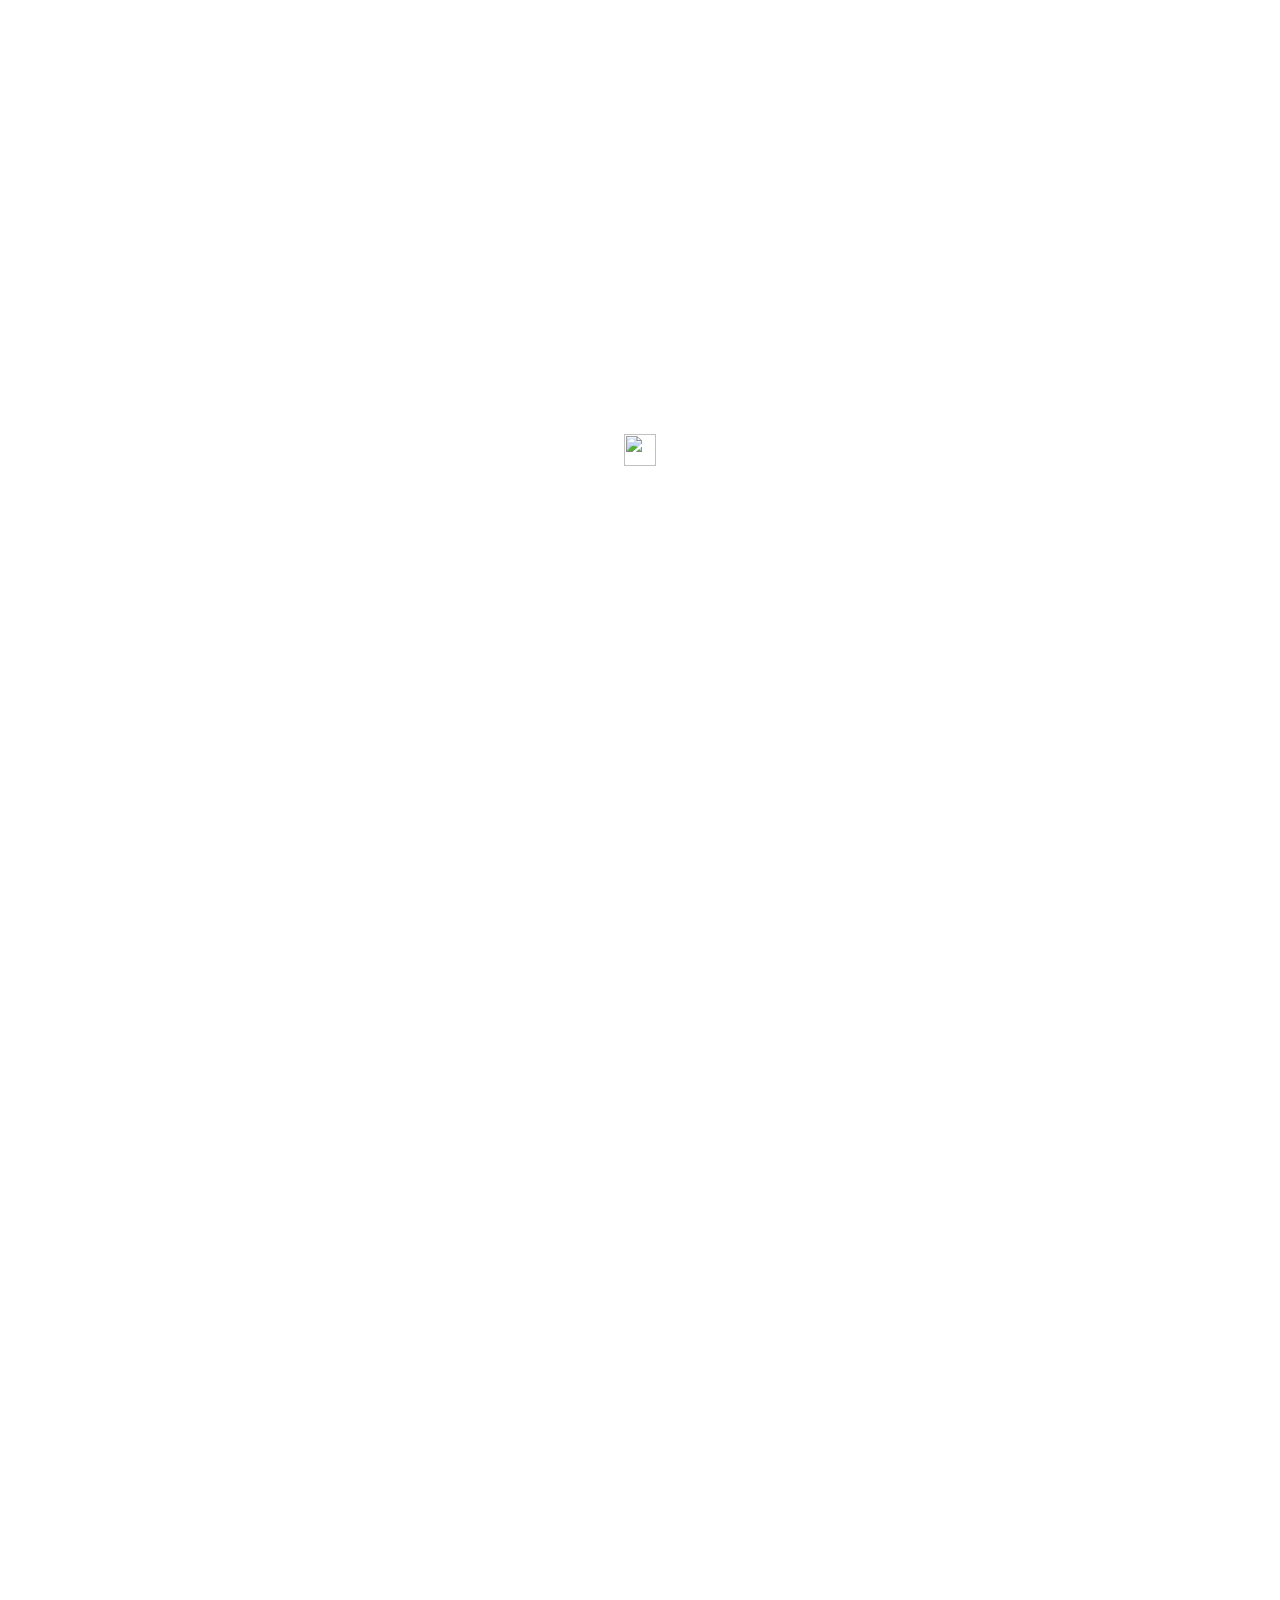
==== index.html @ f223499f "AlQantaraTech - initial commit" ====
<!DOCTYPE html>
<html lang="en">

<head>

	<meta charset="utf-8">
	<title>AlQantara | Technology</title>
	<meta name="viewport" content="width=device-width, initial-scale=1.0">
	<meta name="description" content="">
	<meta name="author" content="">

	<link rel="shortcut icon" href="images/favicon.ico">

	<!-- CSS -->
	<link href="css/bootstrap.min.css" rel="stylesheet" type="text/css" />
	<link href="css/flexslider.css" rel="stylesheet" type="text/css" />
	<link href="css/prettyPhoto.css" rel="stylesheet" type="text/css" />
	<link href="css/animate.css" rel="stylesheet" type="text/css" media="all" />
	<link href="css/owl.carousel.css" rel="stylesheet">
	<link href="css/style.css" rel="stylesheet" type="text/css" />

	<!-- FONTS -->
	<link
		href='http://fonts.googleapis.com/css?family=Roboto:400,100,100italic,300,300italic,400italic,500italic,700,500,700italic,900,900italic'
		rel='stylesheet' type='text/css'>
	<link href="http://netdna.bootstrapcdn.com/font-awesome/4.0.3/css/font-awesome.css" rel="stylesheet">

	<!-- SCRIPTS -->
	<!--[if IE]><script src="http://html5shiv.googlecode.com/svn/trunk/html5.js"></script><![endif]-->
	<!--[if IE]><html class="ie" lang="en"> <![endif]-->

	<script src="js/jquery.min.js" type="text/javascript"></script>
	<script src="js/bootstrap.min.js" type="text/javascript"></script>
	<script src="js/jquery.prettyPhoto.js" type="text/javascript"></script>
	<script src="js/jquery.nicescroll.min.js" type="text/javascript"></script>
	<script src="js/superfish.min.js" type="text/javascript"></script>
	<script src="js/jquery.flexslider-min.js" type="text/javascript"></script>
	<script src="js/owl.carousel.js" type="text/javascript"></script>
	<script src="js/animate.js" type="text/javascript"></script>
	<script src="js/jquery.BlackAndWhite.js"></script>
	<script src="js/myscript.js" type="text/javascript"></script>
	<script>

		//PrettyPhoto
		jQuery(document).ready(function () {
			$("a[rel^='prettyPhoto']").prettyPhoto();
		});

		//BlackAndWhite
		$(window).load(function () {
			$('.client_img').BlackAndWhite({
				hoverEffect: true, // default true
				// set the path to BnWWorker.js for a superfast implementation
				webworkerPath: false,
				// for the images with a fluid width and height 
				responsive: true,
				// to invert the hover effect
				invertHoverEffect: false,
				// this option works only on the modern browsers ( on IE lower than 9 it remains always 1)
				intensity: 1,
				speed: { //this property could also be just speed: value for both fadeIn and fadeOut
					fadeIn: 300, // 200ms for fadeIn animations
					fadeOut: 300 // 800ms for fadeOut animations
				},
				onImageReady: function (img) {
					// this callback gets executed anytime an image is converted
				}
			});
		});

	</script>

</head>

<body>

	<!-- PRELOADER -->
	<img id="preloader" src="images/preloader.gif" alt="" />
	<!-- //PRELOADER -->
	<div class="preloader_hide">

		<!-- PAGE -->
		<div id="page">

			<!-- HEADER -->
			<header>

				<!-- MENU BLOCK -->
				<div class="menu_block">

					<!-- CONTAINER -->
					<div class="container clearfix">

						<!-- LOGO -->
						<div class="logo pull-left">
							<a href="index.html"><span class="b1">Al</span><span class="b2"></span><span
									class="b3">Qantara</span><span class="b4"></span><span class="b5">Tech</span></a>
						</div><!-- //LOGO -->

						<!-- SEARCH FORM -->
						<div id="search-form" class="pull-right">
							<form method="get" action="#">
								<input type="text" name="Search" value="Search"
									onFocus="if (this.value == 'Search') this.value = '';"
									onBlur="if (this.value == '') this.value = 'Search';" />
							</form>
						</div><!-- SEARCH FORM -->

						<!-- MENU -->
						<div class="pull-right">
							<nav class="navmenu center">
								<ul>
									<li class="first active scroll_btn"><a href="#home">Home</a></li>
									<li class="scroll_btn"><a href="#about">About Us</a></li>
									<li class="scroll_btn"><a href="#projects">Projects</a></li>
									<li class="scroll_btn"><a href="#team">Team</a></li>
									<li class="scroll_btn"><a href="#news">News</a></li>
									<li class="scroll_btn last"><a href="#contacts">Contacts</a></li>
									<li class="sub-menu">
										<a href="javascript:void(0);">Pages</a>
										<ul>
											<li><a href="blog.html">Blog</a></li>
											<li><a href="blog-post.html">Blog Post</a></li>
											<li><a href="portfolio-post.html">Portfolio Single Work</a></li>
										</ul>
									</li>
								</ul>
							</nav>
						</div><!-- //MENU -->
					</div><!-- //MENU BLOCK -->
				</div><!-- //CONTAINER -->
			</header><!-- //HEADER -->


			<!-- HOME -->
			<section id="home" class="padbot0">

				<!-- TOP SLIDER -->
				<div class="flexslider top_slider">
					<ul class="slides">
						<li class="slide1">
							<div class="flex_caption1">
								<p class="title1 captionDelay2 FromTop">Al</p>
								<p class="title2 captionDelay4 FromTop">Qantara</p>
								<p class="title3 captionDelay6 FromTop">Technology</p>
								<p class="title4 captionDelay7 FromBottom">The template is suitable for any company and
									the direction that appreciates style, purity and quality of the web site.</p>
							</div>
							<a class="slide_btn FromRight" href="javascript:void(0);">Read More</a>
						<li class="slide2">
							<div class="flex_caption1">
								<p class="title1 captionDelay6 FromLeft">Responsive</p>
								<p class="title2 captionDelay4 FromLeft">Design</p>
								<p class="title3 captionDelay2 FromLeft">Theme</p>
								<p class="title4 captionDelay7 FromLeft">The template is suitable for any company and
									the direction that appreciates style, purity and quality of the web site.</p>
							</div>
							<a class="slide_btn FromRight" href="javascript:void(0);">Read More</a>
						</li>
						<li class="slide3">
							<div class="flex_caption1">
								<p class="title1 captionDelay1 FromBottom">Amazing</p>
								<p class="title2 captionDelay2 FromBottom">Video</p>
								<p class="title3 captionDelay3 FromBottom">Background</p>
								<p class="title4 captionDelay5 FromBottom">The template is suitable for any company and
									the direction that appreciates style, purity and quality of the web site.</p>
							</div>
							<a class="slide_btn FromRight" href="javascript:void(0);">Read More</a>

							<!-- VIDEO BACKGROUND -->
							<a id="P2" class="player"
								data-property="{videoURL:'tDvBwPzJ7dY',containment:'.top_slider .slide3',autoPlay:true, mute:true, startAt:0, opacity:1}"></a>
							<!-- //VIDEO BACKGROUND -->
						</li>
					</ul>
				</div>
				<div id="carousel">
					<ul class="slides">
						<li><img src="images/slider/slide1_bg.jpg" alt="" /></li>
						<li><img src="images/slider/slide2_bg.jpg" alt="" /></li>
						<li><img src="images/slider/slide3_bg.jpg" alt="" /></li>
					</ul>
				</div><!-- //TOP SLIDER -->
			</section><!-- //HOME -->


			<!-- ABOUT -->
			<section id="about">

				<!-- SERVICES -->
				<div class="services_block padbot40" data-appear-top-offset="-200" data-animated="fadeInUp">

					<!-- CONTAINER -->
					<div class="container">

						<!-- ROW -->
						<div class="row">
							<div class="col-lg-3 col-md-3 col-sm-6 col-xs-6 col-ss-12 margbot30">
								<a class="services_item" href="javascript:void(0);">
									<p><b>Easy</b> Customize</p>
									<span>Quality and very comfortable design, does not hurt the eyes and pleasant to
										use.</span>
								</a>
							</div>
							<div class="col-lg-3 col-md-3 col-sm-6 col-xs-6 col-ss-12 margbot30">
								<a class="services_item" href="javascript:void(0);">
									<p><b>Modern</b> Design</p>
									<span>Quality and unique design that meets all the requirements and trends of modern
										web design.</span>
								</a>
							</div>
							<div class="col-lg-3 col-md-3 col-sm-6 col-xs-6 col-ss-12 margbot30">
								<a class="services_item" href="javascript:void(0);">
									<p><b>Responsive</b> Design</p>
									<span>Design that will be equally beautifully displayed on all your devices, tablet,
										smartphone or computer.</span>
								</a>
							</div>
							<div class="col-lg-3 col-md-3 col-sm-6 col-xs-6 col-ss-12 margbot30">
								<a class="services_item" href="javascript:void(0);">
									<p><b>Free</b> Updates & Support</p>
									<span>Hour and great support template. You can always ask a question and we will
										help you.</span>
								</a>
							</div>
						</div><!-- //ROW -->
					</div><!-- //CONTAINER -->
				</div><!-- //SERVICES -->

				<!-- CLEAN CODE -->
				<div class="cleancode_block">

					<!-- CONTAINER -->
					<div class="container" data-appear-top-offset="-200" data-animated="fadeInUp">

						<!-- CASTOM TAB -->
						<div id="myTabContent" class="tab-content">
							<div class="tab-pane fade in active clearfix" id="tab1">
								<p class="title"><b>Clean</b> Code</p>
								<span>We tried to make very high-quality product and so our code is very neat and clean.
									Whatever anyone could improve and modify the template to your liking.</span>
							</div>
							<div class="tab-pane fade clearfix" id="tab2">
								<p class="title"><b>Technical</b> Support</p>
								<span>We tried to make very high-quality product and so our code is very neat and clean.
									Whatever anyone could improve and modify the template to your liking.</span>
							</div>
							<div class="tab-pane fade clearfix" id="tab3">
								<p class="title"><b>Responsive</b></p>
								<span>We tried to make very high-quality product and so our code is very neat and clean.
									Whatever anyone could improve and modify the template to your liking.</span>
							</div>
							<div class="tab-pane fade clearfix" id="tab4">
								<p class="title"><b>Documentation</b></p>
								<span>We tried to make very high-quality product and so our code is very neat and clean.
									Whatever anyone could improve and modify the template to your liking.</span>
							</div>
							<div class="tab-pane fade clearfix" id="tab5">
								<p class="title"><b>Quality</b></p>
								<span>We tried to make very high-quality product and so our code is very neat and clean.
									Whatever anyone could improve and modify the template to your liking.</span>
							</div>
							<div class="tab-pane fade clearfix" id="tab6">
								<p class="title"><b>Support</b></p>
								<span>We tried to make very high-quality product and so our code is very neat and clean.
									Whatever anyone could improve and modify the template to your liking.</span>
							</div>
						</div>
						<ul id="myTab" class="nav nav-tabs">
							<li class="active"><a class="i1" href="#tab1" data-toggle="tab"><i></i><span>Clean
										Code</span></a></li>
							<li><a class="i2" href="#tab2" data-toggle="tab"><i></i><span>Support</span></a></li>
							<li><a class="i3" href="#tab3" data-toggle="tab"><i></i><span>Responsive</span></a></li>
							<li><a class="i4" href="#tab4" data-toggle="tab"><i></i><span>Documentation</span></a></li>
							<li><a class="i5" href="#tab5" data-toggle="tab"><i></i><span>Quality</span></a></li>
							<li><a class="i6" href="#tab6" data-toggle="tab"><i></i><span>Support</span></a></li>
						</ul><!-- CASTOM TAB -->
					</div><!-- //CONTAINER -->
				</div><!-- //CLEAN CODE -->

				<!-- MULTI PURPOSE -->
				<div class="purpose_block">

					<!-- CONTAINER -->
					<div class="container">

						<!-- ROW -->
						<div class="row">

							<div class="col-lg-7 col-md-7 col-sm-7" data-appear-top-offset="-200"
								data-animated="fadeInLeft">
								<h2><b>Multi-purpose</b> WordPress Theme</h2>
								<p>We tried to make very high-quality product and so our code is very neat and clean.
									Whatever anyone could improve and modify the template to your liking.</p>
								<p>Sed ut perspiciatis unde omnis iste natus error sit voluptatem accusantium doloremque
									laudantium, totam rem aperiam, eaque ipsa quae ab illo inventore veritatis et quasi
									architecto beatae vitae dicta sunt explicabo.</p>
								<a class="btn btn-active" href="javascript:void(0);"><span
										data-hover="Yes I want it">Byu This theme</span></a>
								<a class="btn" href="javascript:void(0);">View more templates</a>
							</div>

							<div class="col-lg-5 col-md-5 col-sm-5 ipad_img_in" data-appear-top-offset="-200"
								data-animated="fadeInRight">
								<img class="ipad_img1" src="images/img1.png" alt="" />
							</div>
						</div><!-- //ROW -->
					</div><!-- //CONTAINER -->
				</div><!-- //MULTI PURPOSE -->
			</section><!-- //ABOUT -->


			<!-- PROJECTS -->
			<section id="projects" class="padbot20">

				<!-- CONTAINER -->
				<div class="container">
					<h2><b>Featured</b> Works</h2>
				</div><!-- //CONTAINER -->


				<div class="projects-wrapper" data-appear-top-offset="-200" data-animated="fadeInUp">
					<!-- PROJECTS SLIDER -->
					<div class="owl-demo owl-carousel projects_slider">

						<!-- work1 -->
						<div class="item">
							<div class="work_item">
								<div class="work_img">
									<img src="images/works/1.jpg" alt="" />
									<a class="zoom" href="images/works/1.jpg" rel="prettyPhoto[portfolio1]"></a>
								</div>
								<div class="work_description">
									<div class="work_descr_cont">
										<a href="portfolio-post.html">Ginger Beast</a>
										<span>17 March, 2041</span>
									</div>
								</div>
							</div>
						</div><!-- //work1 -->

						<!-- work2 -->
						<div class="item">
							<div class="work_item">
								<div class="work_img">
									<img src="images/works/2.jpg" alt="" />
									<a class="zoom" href="images/works/2.jpg" rel="prettyPhoto[portfolio1]"></a>
								</div>
								<div class="work_description">
									<div class="work_descr_cont">
										<a href="portfolio-post.html">Ginger Beast</a>
										<span>17 March, 2041</span>
									</div>
								</div>
							</div>
						</div><!-- //work2 -->

						<!-- work3 -->
						<div class="item">
							<div class="work_item">
								<div class="work_img">
									<img src="images/works/3.jpg" alt="" />
									<a class="zoom" href="images/works/3.jpg" rel="prettyPhoto[portfolio1]"></a>
								</div>
								<div class="work_description">
									<div class="work_descr_cont">
										<a href="portfolio-post.html">Ginger Beast</a>
										<span>17 March, 2041</span>
									</div>
								</div>
							</div>
						</div><!-- //work3 -->

						<!-- work4 -->
						<div class="item">
							<div class="work_item">
								<div class="work_img">
									<img src="images/works/4.jpg" alt="" />
									<a class="zoom" href="images/works/4.jpg" rel="prettyPhoto[portfolio1]"></a>
								</div>
								<div class="work_description">
									<div class="work_descr_cont">
										<a href="portfolio-post.html">Ginger Beast</a>
										<span>17 March, 2041</span>
									</div>
								</div>
							</div>
						</div><!-- //work4 -->

						<!-- work5 -->
						<div class="item">
							<div class="work_item">
								<div class="work_img">
									<img src="images/works/5.jpg" alt="" />
									<a class="zoom" href="images/works/5.jpg" rel="prettyPhoto[portfolio1]"></a>
								</div>
								<div class="work_description">
									<div class="work_descr_cont">
										<a href="portfolio-post.html">Ginger Beast</a>
										<span>17 March, 2041</span>
									</div>
								</div>
							</div>
						</div><!-- //work5 -->

						<!-- work6 -->
						<div class="item">
							<div class="work_item">
								<div class="work_img">
									<img src="images/works/6.jpg" alt="" />
									<a class="zoom" href="images/works/6.jpg" rel="prettyPhoto[portfolio1]"></a>
								</div>
								<div class="work_description">
									<div class="work_descr_cont">
										<a href="portfolio-post.html">Ginger Beast</a>
										<span>17 March, 2041</span>
									</div>
								</div>
							</div>
						</div><!-- //work6 -->

						<!-- work7 -->
						<div class="item">
							<div class="work_item">
								<div class="work_img">
									<img src="images/works/7.jpg" alt="" />
									<a class="zoom" href="images/works/7.jpg" rel="prettyPhoto[portfolio1]"></a>
								</div>
								<div class="work_description">
									<div class="work_descr_cont">
										<a href="portfolio-post.html">Ginger Beast</a>
										<span>17 March, 2041</span>
									</div>
								</div>
							</div>
						</div><!-- //work7 -->
					</div><!-- //PROJECTS SLIDER -->
				</div>


				<!-- OUR CLIENTS -->
				<div class="our_clients">

					<!-- CONTAINER -->
					<div class="container" data-appear-top-offset="-200" data-animated="fadeInUp">

						<!-- ROW -->
						<div class="row">
							<div class="col-lg-2 col-md-2 col-sm-2 client_img">
								<img src="images/clients/1.jpg" alt="" />
							</div>
							<div class="col-lg-2 col-md-2 col-sm-2 client_img">
								<img src="images/clients/2.jpg" alt="" />
							</div>
							<div class="col-lg-2 col-md-2 col-sm-2 client_img">
								<img src="images/clients/3.jpg" alt="" />
							</div>
							<div class="col-lg-2 col-md-2 col-sm-2 client_img">
								<img src="images/clients/4.jpg" alt="" />
							</div>
							<div class="col-lg-2 col-md-2 col-sm-2 client_img">
								<img src="images/clients/5.jpg" alt="" />
							</div>
							<div class="col-lg-2 col-md-2 col-sm-2 client_img">
								<img src="images/clients/6.jpg" alt="" />
							</div>
						</div><!-- //ROW -->
					</div><!-- CONTAINER -->
				</div><!-- //OUR CLIENTS -->
			</section><!-- //PROJECTS -->


			<!-- TEAM -->
			<section id="team">

				<!-- CONTAINER -->
				<div class="container">
					<h2><b>Our</b> Team</h2>

					<!-- ROW -->
					<div class="row" data-appear-top-offset="-200" data-animated="fadeInUp">

						<!-- TEAM SLIDER -->
						<div class="owl-demo owl-carousel team_slider">

							<!-- crewman1 -->
							<div class="item">
								<div class="crewman_item">
									<div class="crewman">
										<img src="images/team/1.jpg" alt="" />
									</div>
									<div class="crewman_descr center">
										<div class="crewman_descr_cont">
											<p>Sarah Brown</p>
											<span>Director</span>
										</div>
									</div>
									<div class="crewman_social">
										<a href="javascript:void(0);"><i class="fa fa-twitter"></i></a>
										<a href="javascript:void(0);"><i class="fa fa-facebook-square"></i></a>
									</div>
								</div>
							</div><!-- crewman1 -->

							<!-- crewman2 -->
							<div class="item">
								<div class="crewman_item">
									<div class="crewman">
										<img src="images/team/2.jpg" alt="" />
									</div>
									<div class="crewman_descr center">
										<div class="crewman_descr_cont">
											<p>David Jones</p>
											<span>Creative Director</span>
										</div>
									</div>
									<div class="crewman_social">
										<a href="javascript:void(0);"><i class="fa fa-google-plus"></i></a>
										<a href="javascript:void(0);"><i class="fa fa-twitter"></i></a>
										<a href="javascript:void(0);"><i class="fa fa-facebook-square"></i></a>
									</div>
								</div>
							</div><!-- crewman1 -->

							<!-- crewman3 -->
							<div class="item">
								<div class="crewman_item">
									<div class="crewman">
										<img src="images/team/3.jpg" alt="" />
									</div>
									<div class="crewman_descr center">
										<div class="crewman_descr_cont">
											<p>Kate Smith</p>
											<span>Manager</span>
										</div>
									</div>
									<div class="crewman_social">
										<a href="javascript:void(0);"><i class="fa fa-twitter"></i></a>
										<a href="javascript:void(0);"><i class="fa fa-facebook-square"></i></a>
									</div>
								</div>
							</div><!-- crewman3 -->

							<!-- crewman4 -->
							<div class="item">
								<div class="crewman_item">
									<div class="crewman">
										<img src="images/team/4.jpg" alt="" />
									</div>
									<div class="crewman_descr center">
										<div class="crewman_descr_cont">
											<p>Peter Parker</p>
											<span>Manager</span>
										</div>
									</div>
									<div class="crewman_social">
										<a href="javascript:void(0);"><i class="fa fa-twitter"></i></a>
										<a href="javascript:void(0);"><i class="fa fa-facebook-square"></i></a>
									</div>
								</div>
							</div><!-- crewman4 -->

							<!-- crewman5 -->
							<div class="item">
								<div class="crewman_item">
									<div class="crewman">
										<img src="images/team/5.jpg" alt="" />
									</div>
									<div class="crewman_descr center">
										<div class="crewman_descr_cont">
											<p>Jim Moss</p>
											<span>Designer</span>
										</div>
									</div>
									<div class="crewman_social">
										<a href="javascript:void(0);"><i class="fa fa-google-plus"></i></a>
										<a href="javascript:void(0);"><i class="fa fa-twitter"></i></a>
										<a href="javascript:void(0);"><i class="fa fa-facebook-square"></i></a>
									</div>
								</div>
							</div><!-- crewman5 -->

							<!-- crewman6 -->
							<div class="item">
								<div class="crewman_item">
									<div class="crewman">
										<img src="images/team/6.jpg" alt="" />
									</div>
									<div class="crewman_descr center">
										<div class="crewman_descr_cont">
											<p>John Marks</p>
											<span>Designer</span>
										</div>
									</div>
									<div class="crewman_social">
										<a href="javascript:void(0);"><i class="fa fa-twitter"></i></a>
										<a href="javascript:void(0);"><i class="fa fa-facebook-square"></i></a>
									</div>
								</div>
							</div><!-- crewman6 -->

							<!-- crewman7 -->
							<div class="item">
								<div class="crewman_item">
									<div class="crewman">
										<img src="images/team/7.jpg" alt="" />
									</div>
									<div class="crewman_descr center">
										<div class="crewman_descr_cont">
											<p>Joe Mades</p>
											<span>Developer</span>
										</div>
									</div>
									<div class="crewman_social">
										<a href="javascript:void(0);"><i class="fa fa-twitter"></i></a>
										<a href="javascript:void(0);"><i class="fa fa-facebook-square"></i></a>
									</div>
								</div>
							</div><!-- crewman7 -->

							<!-- crewman8 -->
							<div class="item">
								<div class="crewman_item">
									<div class="crewman">
										<img src="images/team/8.jpg" alt="" />
									</div>
									<div class="crewman_descr center">
										<div class="crewman_descr_cont">
											<p>Julia Anderson</p>
											<span>Developer</span>
										</div>
									</div>
									<div class="crewman_social">
										<a href="javascript:void(0);"><i class="fa fa-google-plus"></i></a>
										<a href="javascript:void(0);"><i class="fa fa-twitter"></i></a>
										<a href="javascript:void(0);"><i class="fa fa-facebook-square"></i></a>
									</div>
								</div>
							</div><!-- crewman8 -->
						</div><!-- TEAM SLIDER -->
					</div><!-- //ROW -->
				</div><!-- //CONTAINER -->
			</section><!-- //TEAM -->


			<!-- NEWS -->
			<section id="news">

				<!-- CONTAINER -->
				<div class="container">
					<h2><b>Clients</b> say about us</h2>

					<!-- TESTIMONIALS -->
					<div class="testimonials" data-appear-top-offset="-200" data-animated="fadeInUp">

						<!-- TESTIMONIALS SLIDER -->
						<div class="owl-demo owl-carousel testim_slider">

							<!-- TESTIMONIAL1 -->
							<div class="item">
								<div class="testim_content">“There is nothing scary in the darkness, if you encounter it
									face-to-face. The inevitable price we pay for our happiness is eternal fear to lose
									it. When you start thinking a lot about your past, it becomes your present and you
									can't see your future without it.”</div>
								<div class="testim_author">— Anna Balashova, <b>Philosopher</b></div>
							</div><!-- TESTIMONIAL1 -->

							<!-- TESTIMONIAL2 -->
							<div class="item">
								<div class="testim_content">“There is nothing scary in the darkness, if you encounter it
									face-to-face. The inevitable price we pay for our happiness is eternal fear to lose
									it. When you start thinking a lot about your past, it becomes your present and you
									can't see your future without it.”</div>
								<div class="testim_author">— Anna Balashova, <b>Philosopher</b></div>
							</div><!-- TESTIMONIAL2 -->

							<!-- TESTIMONIAL3 -->
							<div class="item">
								<div class="testim_content">“There is nothing scary in the darkness, if you encounter it
									face-to-face. The inevitable price we pay for our happiness is eternal fear to lose
									it. When you start thinking a lot about your past, it becomes your present and you
									can't see your future without it.”</div>
								<div class="testim_author">— Anna Balashova, <b>Philosopher</b></div>
							</div><!-- TESTIMONIAL3 -->
						</div><!-- TESTIMONIALS SLIDER -->
					</div><!-- //TESTIMONIALS -->

					<!-- RECENT POSTS -->
					<div class="row recent_posts" data-appear-top-offset="-200" data-animated="fadeInUp">
						<div class="col-lg-4 col-md-4 col-sm-4 padbot30 post_item_block">
							<div class="post_item">
								<div class="post_item_img">
									<img src="images/blog/1.jpg" alt="" />
									<a class="link" href="blog-post.html"></a>
								</div>
								<div class="post_item_content">
									<a class="title" href="blog-post.html">Inteligent Transitions In UX Design</a>
									<ul class="post_item_inf">
										<li><a href="javascript:void(0);">Anna</a> |</li>
										<li><a href="javascript:void(0);">Photography</a> |</li>
										<li><a href="javascript:void(0);">10 Comments</a></li>
									</ul>
								</div>
							</div>
						</div>
						<div class="col-lg-4 col-md-4 col-sm-4 padbot30 post_item_block">
							<div class="post_item">
								<div class="post_item_img">
									<img src="images/blog/2.jpg" alt="" />
									<a class="link" href="blog-post.html"></a>
								</div>
								<div class="post_item_content">
									<a class="title" href="blog-post.html">Recent trends in storytelling</a>
									<ul class="post_item_inf">
										<li><a href="javascript:void(0);">Anna</a> |</li>
										<li><a href="javascript:void(0);">Web Design</a> |</li>
										<li><a href="javascript:void(0);">No comment</a></li>
									</ul>
								</div>
							</div>
						</div>
						<div class="col-lg-4 col-md-4 col-sm-4 padbot30 post_item_block">
							<div class="post_item">
								<div class="post_item_img">
									<img src="images/blog/3.jpg" alt="" />
									<a class="link" href="blog-post.html"></a>
								</div>
								<div class="post_item_content">
									<a class="title" href="blog-post.html">Supernatural FX Showreel</a>
									<ul class="post_item_inf">
										<li><a href="javascript:void(0);">Anna</a> |</li>
										<li><a href="javascript:void(0);">Creative</a> |</li>
										<li><a href="javascript:void(0);">3 Comments</a></li>
									</ul>
								</div>
							</div>
						</div>
					</div><!-- RECENT POSTS -->
				</div><!-- //CONTAINER -->
			</section><!-- //NEWS -->
		</div><!-- //PAGE -->

		<!-- CONTACTS -->
		<section id="contacts">
		</section><!-- //CONTACTS -->

		<!-- FOOTER -->
		<footer>

			<!-- CONTAINER -->
			<div class="container">

				<!-- ROW -->
				<div class="row" data-appear-top-offset="-200" data-animated="fadeInUp">

					<div class="col-lg-4 col-md-4 col-sm-6 padbot30">
						<h4><b>Featured</b> posts</h4>
						<div class="recent_posts_small clearfix">
							<div class="post_item_img_small">
								<img src="images/blog/1.jpg" alt="" />
							</div>
							<div class="post_item_content_small">
								<a class="title" href="blog.html">As we have developed a unique layout template</a>
								<ul class="post_item_inf_small">
									<li>10 January 2014</li>
								</ul>
							</div>
						</div>
						<div class="recent_posts_small clearfix">
							<div class="post_item_img_small">
								<img src="images/blog/2.jpg" alt="" />
							</div>
							<div class="post_item_content_small">
								<a class="title" href="blog.html">How much is to develop a design for the game?</a>
								<ul class="post_item_inf_small">
									<li>14 January 2014</li>
								</ul>
							</div>
						</div>
						<div class="recent_posts_small clearfix">
							<div class="post_item_img_small">
								<img src="images/blog/3.jpg" alt="" />
							</div>
							<div class="post_item_content_small">
								<a class="title" href="blog.html">How to pump designer</a>
								<ul class="post_item_inf_small">
									<li>21 December 2013</li>
								</ul>
							</div>
						</div>
					</div>

					<div class="col-lg-4 col-md-4 col-sm-6 padbot30 foot_about_block">
						<h4><b>About</b> us</h4>
						<p>We value people over profits, quality over quantity, and keeping it real. As such, we deliver
							an unmatched working relationship with our clients.</p>
						<p>Our team is intentionally small, eclectic, and skilled; with our in-house expertise, we
							provide sharp and</p>
						<ul class="social">
							<li><a href="javascript:void(0);"><i class="fa fa-twitter"></i></a></li>
							<li><a href="javascript:void(0);"><i class="fa fa-facebook"></i></a></li>
							<li><a href="javascript:void(0);"><i class="fa fa-google-plus"></i></a></li>
							<li><a href="javascript:void(0);"><i class="fa fa-pinterest-square"></i></a></li>
							<li><a href="javascript:void(0);"><i class="map_show fa fa-map-marker"></i></a></li>
						</ul>
					</div>

					<div class="respond_clear"></div>

					<div class="col-lg-4 col-md-4 padbot30">
						<h4><b>Contacts</b> Us</h4>

						<!-- CONTACT FORM -->
						<div class="span9 contact_form">
							<div id="note"></div>
							<div id="fields">
								<form id="contact-form-face" class="clearfix" action="#">
									<input type="text" name="name" value="Name"
										onFocus="if (this.value == 'Name') this.value = '';"
										onBlur="if (this.value == '') this.value = 'Name';" />
									<textarea name="message" onFocus="if (this.value == 'Message') this.value = '';"
										onBlur="if (this.value == '') this.value = 'Message';">Message</textarea>
									<input class="contact_btn" type="submit" value="Send message" />
								</form>
							</div>
						</div><!-- //CONTACT FORM -->
					</div>
				</div><!-- //ROW -->
			</div><!-- //CONTAINER -->
		</footer><!-- //FOOTER -->


		<!-- MAP -->
		<div id="map">
			<a class="map_hide" href="javascript:void(0);"><i class="fa fa-angle-right"></i><i
					class="fa fa-angle-left"></i></a>
			<iframe
				src="http://maps.google.com/maps?f=q&amp;give%20a%20hand=s_q&amp;hl=en&amp;geocode=&amp;q=london&amp;sll=37.0625,-95.677068&amp;sspn=42.631141,90.263672&amp;ie=UTF8&amp;hq=&amp;hnear=London,+United+Kingdom&amp;ll=51.500141,-0.126257&amp;spn=0.026448,0.039396&amp;z=14&amp;output=embed"></iframe>
		</div><!-- //MAP -->

	</div>
</body>

</html>
---- css/style.css ----
/*-----------------------------------------------------------------------------------*/
/*	GENERAL STYLING
/*-----------------------------------------------------------------------------------*/
::selection {background: #000; color:#fff;}
::-moz-selection {background: #000; color:#fff;}

footer ::selection {background: #fff; color:#000;}
footer ::-moz-selection {background: #fff; color:#000;}

.breadcrumbs_block ::selection {background: #fff; color:#000;}
.breadcrumbs_block ::-moz-selection {background: #fff; color:#000;}

.cleancode_block ::selection {background: #fff; color:#000;}
.cleancode_block ::-moz-selection {background: #fff; color:#000;}



body {
	overflow-x:hidden;
	position:relative;
	margin: 0;
	padding:0;
	font-family: 'Roboto', sans-serif;
	font-weight:300;
	font-size: 13px;
	line-height: 20px;
	color: #666;
	background-color:#fff;
}
#page {overflow-x:hidden; position:relative; z-index:5;}

.preloader_hide {opacity:0;}
#preloader {position:fixed; left:50%; top:50%; width:32px; height:32px; margin:-16px 0 0 -16px; display:block;}

section {background-color:#fff;}

.container {padding-left:0; padding-right:0;}

.parallax {
	background-position:0 0;
	width:100%;
	background-attachment:fixed !important;
}

a, input, select, textarea {
	vertical-align:top;
	outline:none !important;
	-webkit-appearance: none;
	-webkit-border-radius: 0;
}

select:-moz-focusring {
    color: transparent;
	outline:none !important;
    text-shadow: 0 0 0 #000 !important;
	border:0 !important;
}

textarea {resize: none;}

img {
	outline:0;
	vertical-align:top;
	border:0;
	max-width:100.1%;
	height:auto;
}

a {color:#999; transition: all 0.3s ease-in-out; -webkit-transition: all 0.3s ease-in-out;}
a:hover, a:focus {text-decoration:none; color:#333;}




.margbot0 {margin-bottom:0;}
.margbot5 {margin-bottom:5px !important;}
.margbot10 {margin-bottom:10px;}
.margbot20 {margin-bottom:20px;}
.margbot25 {margin-bottom:25px;}
.margbot30 {margin-bottom:30px !important;}
.margbot40 {margin-bottom:40px;}
.margbot50 {margin-bottom:50px;}
.margbot60 {margin-bottom:60px;}
.margbot70 {margin-bottom:70px;}
.margbot80 {margin-bottom:80px;}

.pad0 {padding:0 !important;}
.padbot0 {padding-bottom:0 !important;}
.padbot10 {padding-bottom:10px !important;}
.padbot20 {padding-bottom:20px !important;}
.padbot30 {padding-bottom:30px !important;}
.padbot40 {padding-bottom:40px !important;}
.padbot50 {padding-bottom:50px !important;}
.padbot60 {padding-bottom:60px !important;}
.padbot70 {padding-bottom:70px !important;}
.padbot80 {padding-bottom:80px !important;}
.padtop0 {padding-top:0 !important;}

.overlay {
	position:absolute;
	z-index:1;
	left:0;
	top:0;
	width:100%;
	height:100%;
	background-color: rgba(48,166,124,0.5);
}
.relative_block {position:relative; z-index:5;}








/*-----------------------------------------------------------------------------------*/
/*	TYPOGRAPHY
/*-----------------------------------------------------------------------------------*/
hr {border-color:#ededed;}

ul, ol {padding:0; margin:0;}
li {padding:0; margin:0; list-style:none;}

p {margin:0 0 20px;}


h1, h2, h3, h4, h5, h6 {
	margin-top:0;
	font-family: 'Roboto', sans-serif;
	text-transform:none;
	font-weight:300;
	color:#333;
}
h1 {margin:0 0 26px; line-height:46px; font-size:46px;}
h2 {margin:0 0 26px; line-height:40px; font-size:40px;}
h2 b {font-weight:500;}
h3 {margin:0 0 21px; line-height:25px; font-size:22px;}
h3 b {font-weight:900;}
h4 {margin:0 0 34px; line-height:25px; font-size:20px;}
h4 b {font-weight:500;}
h5 {margin:0 0 15px; line-height:20px; font-size:15px;}
h6 {margin:0 0 15px; line-height:20px; font-size:12px;}

.center {text-align:center;}
.right {text-align:right;}

.color_text {color:#30a67c;}
.color_dark {color:#505050;}
.color_light {color:#979797;}
.color_white {color:#fff;}
.color_red {color:#c10707;}
.color_yellow {color:#fec400;}

.color_bg {background:#30a67c;}

/* __________ blockquote __________ */
blockquote {position:relative; margin: 0 0 13px; padding:0 0 0 47px; border:0; font-style:italic; font-size:16px; color:#979797;}
blockquote:before {content:'“'; position:absolute; left:15px; top:13px; font-style:italic; font-size:70px; color:#979797;}






/*-----------------------------------------------------------------------------------*/
/*	SHORTCODES
/*-----------------------------------------------------------------------------------*/
/* __________ Buttons __________ */
.btn {
	margin: 0;
	padding: 24px 27px 22px;
	border:2px solid #ccc;
	border-radius: 0;
	box-shadow: none;
	text-transform:uppercase;
	font-weight: 900;
	line-height: 20px;
	font-size: 13px;
	color:#999;
	text-shadow: none;
	background-image: none !important;
	transition: all 0.3s ease-in-out;
	-webkit-transition: all 0.3s ease-in-out;
}
.btn:focus, .btn:hover {color:#333; border-color:#333;}

.btn-active {background-color:#1c1c1c; color:#fff; border-color:#1c1c1c;}
.btn-active:hover {color:#fff;}


.btn-lg {padding:19px 30px; font-size:18px;}
.btn-sm {padding: 6px 20px 5px; font-size:13px;}
.btn-xs {padding: 2px 15px 3px; font-size:11px;}


.btn_shortcodes .btn {margin:0 7px 10px 0;}
.btn_shortcodes .btn:last-child {margin-right:0;}


.ie .btn, .ie .btn-default {filter:none !important;}






/* __________ breadcrumb __________ */
.breadcrumbs_block {
	padding:81px 0;
	background-image:url(../images/clean_code_bg.jpg);
	background-repeat:no-repeat;
	background-size:cover;
}
.breadcrumbs_block h2 {
	margin-bottom:15px;
	line-height:80px;
	font-size:80px;
	color:#fff;
}
.breadcrumbs_block p {
	margin:0;
	line-height:34px;
	font-size:26px;
	color:#999;
}










/*-----------------------------------------------------------------------------------*/
/*	HEADER
/*-----------------------------------------------------------------------------------*/
header {
	position:relative;
	height:80px;
	background-color:#fff;
}


/* __________ Logo __________ */
.logo {float:left;}
.logo a {
	text-transform:uppercase;
	line-height:80px;
	font-size:26px;
	color:#333;
}
.logo a span {
	display:inline-block;
	padding-right:18px;
}
.logo a span.b1 {font-weight:900;}
.logo a span.b2 {font-weight:700;}
.logo a span.b3 {font-weight:400;}
.logo a span.b4 {font-weight:300;}
.logo a span.b5 {font-weight:100;}




/* __________ Menu __________ */
.menu_block {
	position:fixed;
	z-index:9999;
	left:0;
	top:0;
	right:0;
	height:80px;
	width:100%;
	background-color:#fff;
	box-shadow:0 2px 3px rgba(0,0,0,0.1);
}

.navmenu ul li {
	position:relative;
	display:inline-block;
}
.navmenu ul li a {
	display:block;
	margin:0 0 0 -3px;
	padding:30px 20px;
	text-transform:uppercase;
	font-weight:900;
	line-height:20px;
	font-size:13px;
	color:#666;
	transition: all 0.3s ease-in-out; 
	-webkit-transition: all 0.3s ease-in-out;
}
.navmenu li:hover a,
.navmenu li.active a {
	color:#333;
}

/* Sub menu */
.sub-menu ul {
	display: none;
	position: absolute;
	z-index: 9990;
	width: 180px;
	left: 50%;
	top: 100%;
	padding: 0;
	margin: 0 0 0 -90px;
}
.sub-menu.last ul {right:0; left:auto;}
.sub-menu ul:before {
	content:'';
	position:absolute;
	left:50%;
	top:-6px;
	margin-left:-5px;
	width: 0;
    height: 0;
    border-left: 6px solid transparent;
    border-right: 7px solid transparent;
    border-bottom: 6px solid #1c1c1c;
}

.sub-menu ul li  {
	margin:0;
	padding:0;
	width:100%;
	border-top: 0;
}
.sub-menu ul li a {
	position:relative;
	margin:0;
	padding: 15px 5px 14px 21px;
	font-weight:400;
	text-align:left;
	font-size:12px;
	color:#999 !important;
	background:#1c1c1c;
	border-bottom:1px solid #282828;
}
.sub-menu ul li:last-child a {border-bottom:0;}

.sub-menu ul li.active a, .sub-menu ul li a:hover {color:#fff !important; background:#161616;}







/*-----------------------------------------------------------------------------------*/
/*	SEARCH FORM TOP
/*-----------------------------------------------------------------------------------*/
#search-form form {
	position:relative;
	height:40px;
	margin:20px 0 20px 19px;
	padding-left:49px;
	border-left:1px solid #ccc;
	font-family: FontAwesome;
}
#search-form form:before {
	content: "\f002";
	position:absolute;
	left:29px;
	top:-2px;
	height:40px;
	line-height:40px;
	font-size:15px;
	color:#cccc;
}

#search-form input {
	width:42px;
	margin:0;
	padding:11px 0;
	text-transform:none;
	font-family: 'Roboto', sans-serif;
	font-weight:300;
	line-height:20px;
	font-size: 13px;
	color: #999;	
	background: none;
	border: 0;
	box-shadow: none;	 
	transition: all 0.3s ease-in-out; 
	-webkit-transition: all 0.3s ease-in-out;
}
#search-form input:focus {
	width:140px;
	padding: 11px 20px 11px 0;
}









/*-----------------------------------------------------------------------------------*/
/*	HOME
/*-----------------------------------------------------------------------------------*/
#home {position:relative;}






/*-----------------------------------------------------------------------------------*/
/*	ABOUT
/*-----------------------------------------------------------------------------------*/
#about {padding-top:70px;}

/* __________ Services __________ */
.services_block {padding:7px 0 0;}

.services_item {
	display:block;
	cursor:default;
}

.services_item p {
	position:relative;
	margin-bottom:15px;
	padding-bottom:19px;
	text-transform:none;
	font-weight:300;
	font-size:20px;
	color:#333;
}
.services_item p b {font-weight:400;}
.services_item p:before {
	content:'';
	position:absolute;
	left:0;
	bottom:0;
	width:30px;
	height:2px;
	background-color:#ccc;
}

.services_item span {
	display:block;
	padding-bottom:9px;
	font-weight:300;
	font-size:14px;
	color:#666;
}




/* __________ Clean Code __________ */
.cleancode_block {
	padding:96px 0 78px;
	background-image:url(../images/clean_code_bg.jpg);
	background-size:cover;
	background-position:0 0;
	background-attachment:fixed !important;
}

.cleancode_block .tab-content {
	overflow:hidden;
	padding: 0;
	margin:0 0 80px;
}
.cleancode_block p.title {
	margin:0 0 17px;
	font-weight:100;
	line-height:80px;
	font-size:80px;
	color:#fff;
}
.cleancode_block p.title b {font-weight:500;}

.cleancode_block span {
	font-weight:300;
	line-height:34px;
	font-size:26px;
	color:#999;
}
.cleancode_block .tab-pane {
	display:block;
	height:0;
	transform:translateY(-50%);
	-o-transform:translateY(-50%);
	-ms-transform:translateY(-50%);
	-webkit-transform:translateY(-50%);
	transition: all 0.5s ease-in-out; 
	-webkit-transition: all 0.5s ease-in-out;
}
.cleancode_block .tab-pane.active {
	height:auto;
	transform:translateY(0);
	-o-transform:translateY(0);
	-ms-transform:translateY(0);
	-webkit-transform:translateY(0);
}

.ie .cleancode_block .tab-pane {display:none;}
.ie .cleancode_block .tab-pane.active {display:block;}


.cleancode_block .nav-tabs {
	margin:0 -15px;
	border:0;
}
.cleancode_block .nav-tabs li {
	margin:0;
	padding:0 15px;
}
.cleancode_block .nav-tabs li a {
	width:170px;
	height:170px;
	margin:0;
	padding:54px 0 0;
	text-align:center;
	border:0 !important;
	border-radius:0;
	transition: background-color 0.3s ease-in-out;
	-webkit-transition: background-color 0.3s ease-in-out;
}
.cleancode_block .nav-tabs li a i {
	display:block;
	width:60px;
	height:60px;
	margin:0 auto;
	background-repeat:no-repeat;
	background-position:0 -60px;
	background-size:100% auto;
	-webkit-background-size:100% auto;
	transition: transform 0.2s ease-in-out; 
	-webkit-transition: -webkit-transform 0.2s ease-in-out;
}
.cleancode_block .nav-tabs li a.i1 i {background-image:url(../images/i1.png);}
.cleancode_block .nav-tabs li a.i2 i {background-image:url(../images/i2.png);}
.cleancode_block .nav-tabs li a.i3 i {background-image:url(../images/i3.png);}
.cleancode_block .nav-tabs li a.i4 i {background-image:url(../images/i4.png);}
.cleancode_block .nav-tabs li a.i5 i {background-image:url(../images/i5.png);}
.cleancode_block .nav-tabs li a.i6 i {background-image:url(../images/i6.png);}

.nav-tabs li a:hover,
.nav-tabs li a:focus {
	background-color:transparent;
}
.nav-tabs li.active a,
.nav-tabs li.active a:hover,
.nav-tabs li.active a:focus {
	background-color:#fff;
}

.nav-tabs li a:hover i {
	background-position:0 -120px;
	transform:translateY(-10px);
	-o-transform:translateY(-10px);
	-ms-transform:translateY(-10px);
	-webkit-transform:translateY(-10px);
}
.nav-tabs li.active a i {
	background-position:0 0;
	transform:translateY(-16px);
	-o-transform:translateY(-16px);
	-ms-transform:translateY(-16px);
	-webkit-transform:translateY(-16px);
}

.cleancode_block .nav-tabs li a span {
	display:block;
	font-family: 'Roboto', sans-serif;
	font-weight:400;
	line-height:20px;
	font-size:20px;
	color:#333;
	opacity:0;
	transform:translateY(-30px);
	-o-transform:translateY(-30px);
	-ms-transform:translateY(-30px);
	-webkit-transform:translateY(-30px);
	transition: all 0.5s ease-in-out; 
	-webkit-transition: all 0.5s ease-in-out;
}
.nav-tabs li.active a span {
	opacity:1;
	transform:translateY(-6px);
	-o-transform:translateY(-6px);
	-ms-transform:translateY(-6px);
	-webkit-transform:translateY(-6px);
}


/* __________ Multi Purpose __________ */
.purpose_block {padding:72px 0 0;}

.purpose_block p {
	margin-bottom:26px;
	font-weight:300;
	line-height:26px;
	font-size:17px;
	color:#666;
}
.purpose_block .btn {margin-top:30px; margin-right:16px;}
.purpose_block .btn-active {overflow:hidden;}
.purpose_block .btn-active span:before {
	content: attr(data-hover);
	position: absolute;
	top: 100%;
	left:0;
	width:100%;
	text-transform:uppercase;
	text-align:center;
	font-weight: 900;
	line-height:20px;
	font-size:13px;
	color:#1C1C1C;
	transition: all 0.3s ease-in-out; 
	-webkit-transition: all 0.3s ease-in-out;
}
.purpose_block .btn-active:hover span:before {color:#fff;}
.purpose_block .btn-active span {
	position: relative;
	display: inline-block;
	transition: all 0.3s ease-in-out; 
	-webkit-transition: all 0.3s ease-in-out;
}
.purpose_block .btn-active:hover span,
.purpose_block .btn-active:focus span {
	color:#1c1c1c;
	-webkit-transform: translateY(-100%);
	-moz-transform: translateY(-100%);
	transform: translateY(-100%);
}

.purpose_block .ipad_img1 {margin-top:-116px;}






/*-----------------------------------------------------------------------------------*/
/*	FEATURED WORKS
/*-----------------------------------------------------------------------------------*/
#projects {padding-top:47px;}

.work_item {
	position:relative;
	transition: all 0.3s ease-in-out; 
	-webkit-transition: all 0.3s ease-in-out;
}
.owl-item:hover .work_item {
	transform:scale(0.95);
	-o-transform:scale(0.95);
	-ms-transform:scale(0.95);
	-webkit-transform:scale(0.95);
}

.work_item .work_description {
	position:absolute;
	z-index:20;
	left:0;
	top:0;
	width:100%;
	height:100%;
	text-align:center;
	opacity:0;
	background-color:rgba(0,0,0,0.8);
	transition: all 0.3s ease-in-out; 
	-webkit-transition: all 0.3s ease-in-out;
}
.work_item:hover .work_description {opacity:1;}
.work_item .work_description .work_descr_cont {
	position:absolute;
	left:0;
	top:50%;
	width:100%;
	opacity:0;
	transform:translateY(-100%);
	-o-transform:translateY(-100%);
	-ms-transform:translateY(-100%);
	-webkit-transform:translateY(-100%);
	transition: all 0.3s ease-in-out; 
	-webkit-transition: all 0.3s ease-in-out;
}
.work_item:hover .work_description .work_descr_cont {
	opacity:1;
	transform:translateY(-50%);
	-o-transform:translateY(-50%);
	-ms-transform:translateY(-50%);
	-webkit-transform:translateY(-50%);
}
.work_item .work_description a {
	display:block;
	margin:0 0 6px;
	font-weight:300;
	line-height:24px;
	font-size:24px;
	color:#fff;
}
.work_item .work_description span {
	color:#666;
}

.work_item a.zoom {
	position:absolute;
	z-index:30;
	left:50%;
	bottom:0;
	width:60px;
	height:36px;
	margin-left:-30px;
	opacity:0;
	background-image:url(../images/zoom.png);
	background-repeat:no-repeat;
	background-position:0 0;
	background-size:100% auto;
	-webkit-background-size:100% auto;
	transition: bottom 0.3s ease-in-out, opacity 0.3s ease-in-out; 
	-webkit-transition: bottom 0.3s ease-in-out, opacity 0.3s ease-in-out;
}
.work_item:hover a.zoom {
	bottom:56px;
	opacity:1;
}
.work_item a.zoom:hover {background-image:url(../images/zoom_h.png);}



/* __________ WORKS DETAILS __________ */
#project_prev,
#project_close,
#project_next {
	position:relative;
	z-index:1;
	display: inline-block;
	width:50px;
	height:50px;
	margin:0 -2px 0 -3px;
	border:2px solid #ccc;
	font-family: FontAwesome;
	transition: all 0.2s ease-in-out; 
	-webkit-transition: all 0.2s ease-in-out;
}
#project_prev:hover, #project_close:hover, #project_next:hover {z-index:2; border-color:#333;}
#project_prev i,
#project_close i,
#project_next i {
	line-height:46px;
	font-size:26px;
	color:#ccc;
	transition: all 0.2s ease-in-out; 
	-webkit-transition: all 0.2s ease-in-out;
}
#project_close i {margin:0 -2px;}
#project_prev:hover i, #project_close:hover i, #project_next:hover i {color:#333;}

#project_prev.first, #project_next.last {cursor:default;}
#project_prev.first:hover, #project_next.last:hover {border-color:#ccc;}
#project_prev.first:hover i, #project_next.last:hover i {color:#ccc;}


ul.project_info li {
	margin-bottom:3px;
	font-style:italic;
	color:#505050;
}
ul.project_info li span {color:#979797;}
ul.project_info li span {color:#979797;}

.project_shared {padding:15px 0;}
.project_shared a {
	display:inline-block;
	width:36px;
	height:36px;
	margin-right:5px;
	border:1px solid #ccc;
	text-align:center;
	line-height:34px;
	font-size:20px;
	color:#ccc;
}
.project_shared a:hover {border-color:#333; color:#333;}



/* __________ Our Clients __________ */
.our_clients {padding:71px 0 78px;}

.our_clients .client_img {
	opacity:0.5;
	transition: all 0.3s ease-in-out; 
	-webkit-transition: all 0.3s ease-in-out;
}
.our_clients .client_img:hover {opacity:1;}









/*-----------------------------------------------------------------------------------*/
/*	OUR TEAM
/*-----------------------------------------------------------------------------------*/
#team {
	padding:75px 0 100px;
	background-image:url(../images/team_bg.jpg);
	background-size:cover;
	background-attachment:fixed !important;
}

.crewman_item {
	position:relative;
	margin:0 15px;
}
.crewman_item .crewman_descr {
	position:absolute;
	z-index:20;
	left:0;
	top:0;
	width:100%;
	height:100%;
	text-align:center;
	opacity:0;
	background-color:rgba(0,0,0,0.8);
	transition: all 0.5s ease-in-out; 
	-webkit-transition: all 0.5s ease-in-out;
}
.crewman_item:hover .crewman_descr {opacity:1;}
.crewman_item .crewman_descr .crewman_descr_cont {
	position:absolute;
	left:0;
	top:50%;
	width:100%;
	opacity:0;
	transform:translateY(-100%);
	-o-transform:translateY(-100%);
	-ms-transform:translateY(-100%);
	-webkit-transform:translateY(-100%);
	transition: all 0.5s ease-in-out; 
	-webkit-transition: all 0.5s ease-in-out;
}
.crewman_item:hover .crewman_descr .crewman_descr_cont {
	opacity:1;
	transform:translateY(-50%);
	-o-transform:translateY(-50%);
	-ms-transform:translateY(-50%);
	-webkit-transform:translateY(-50%);
}
.crewman_item .crewman_descr p {
	margin:0 0 6px;
	font-weight:300;
	line-height:24px;
	font-size:24px;
	color:#fff;
}
.crewman_item .crewman_descr span {
	color:#666;
}

.crewman_item .crewman_social {
	position:absolute;
	z-index:30;
	left:0;
	bottom:0;
	width:100%;
	opacity:0;
	text-align:center;
	transition: bottom 0.5s ease-in-out, opacity 0.5s ease-in-out; 
	-webkit-transition: bottom 0.5s ease-in-out, opacity 0.5s ease-in-out;
}
.crewman_item .crewman_social a {
	display:inline-block;
	width:60px;
	height:60px;
	margin:0 7px 0 10px;
	border:2px solid #333;
	border-radius:50%;
	line-height:58px;
	font-size:26px;
	color:#333;
}
.crewman_item:hover .crewman_social {
	bottom:56px;
	opacity:1;
}
.crewman_item .crewman_social a:hover {
	color:#fff;
	border-color:#fff;
}







/*-----------------------------------------------------------------------------------*/
/*	TESTIMONIALS
/*-----------------------------------------------------------------------------------*/
#news {padding:75px 0 50px;}

.testimonials{margin-bottom:77px;}
.testim_content {
	font-weight:300;
	line-height:38px;
	font-size:26px;
	color:#333;
}
.testim_author {
	padding-top:46px;
	font-weight:300;
	font-size:16px;
	color:#666;
}
.testim_author b {
	font-weight:500;
	color:#333;
}






/*-----------------------------------------------------------------------------------*/
/*	RECENT POSTS
/*-----------------------------------------------------------------------------------*/
.post_item_img {position:relative;}
.post_item_img:before {
	content:'';
	position:absolute;
	z-index:25;
	left:0;
	top:0;
	width:100%;
	height:100%;
	transition: all 0.3s ease-in-out; 
	-webkit-transition: all 0.3s ease-in-out;
}
.post_item:hover .post_item_img:before {background-color:rgba(0,0,0,0.8);}
.post_item_content {padding:23px 0 0;}
.post_item_content a.title {
	font-weight:300;
	line-height:34px;
	font-size:24px;
	color:#333;
}
.post_item_inf {padding-top:2px;}
.post_item_inf li {
	display:inline-block;
	padding-right:12px;
	color:#ccc;
}
.post_item_inf a {
	padding-right:12px;
	font-weight:300;
	font-size:14px;
}
.post_item_img a.link {
	position:absolute;
	z-index:30;
	left:50%;
	bottom:30%;
	width:60px;
	height:36px;
	margin:0 0 -18px -30px;
	opacity:0;
	background-image:url(../images/zoom.png);
	background-repeat:no-repeat;
	background-position:0 0;
	background-size:100% auto;
	-webkit-background-size:100% auto;
	transition: bottom 0.3s ease-in-out, opacity 0.3s ease-in-out; 
	-webkit-transition: bottom 0.3s ease-in-out, opacity 0.3s ease-in-out;
}
.post_item:hover .post_item_img a.link {
	bottom:50%;
	opacity:1;
}
.post_item_img a.link:hover {background-image:url(../images/zoom_h.png);}


/* __________ Recent Posts Small __________ */
.recent_posts_small {margin-bottom:15px;}
.post_item_img_small {
	overflow:hidden;
	float:left;
	width:70px;
	height:50px;
	margin:2px 15px 13px 0;
}
.post_item_img_small img {
	width:auto;
	max-width:none;
	height:100%;
	transition: opacity 0.3s ease-in-out; 
	-webkit-transition: opacity 0.3s ease-in-out;
}
.recent_posts_small:hover .post_item_img_small img {opacity:0.5;}
.post_item_content_small a.title {
	display:block;
	line-height:17px;
	font-size:14px;
	color:#ccc;
}
.post_item_content_small a.title:hover {color:#666;}
.post_item_inf_small li {
	display:inline-block;
	padding-top:4px;
	padding-right:10px;
	line-height:17px;
	font-size:11px;
	color:#666;
}



/* __________ Recent Posts Sidebar __________ */
.recent_posts_widget {margin-bottom:25px;}
.post_item_img_widget {
	overflow:hidden;
	width:270px;
	height:180px;
	margin-bottom:16px;
	background-color:#000;
}
.post_item_img_widget img {
	width:auto;
	max-width:none;
	height:100%;
	transition: opacity 0.3s ease-in-out; 
	-webkit-transition: opacity 0.3s ease-in-out;
}
.recent_posts_widget:hover .post_item_img_widget img {opacity:0.5;}

.post_item_content_widget a.title {
	display:block;
	line-height:21px;
	font-size:18px;
	color:#333;
}
.post_item_content_widgeta.title:hover {color:#666;}
.post_item_inf_widget li {
	display:inline-block;
	padding-top:12px;
	padding-right:10px;
	line-height:17px;
	font-size:11px;
	color:#999;
}









/*-----------------------------------------------------------------------------------*/
/*	FOOTER
/*-----------------------------------------------------------------------------------*/
#contacts {
	position: relative;
	z-index:0;
	padding:0;
	background:transparent;
}

footer {
	overflow:hidden;
	position:fixed;
	z-index:1;
	bottom:0;
	left:50%;
	opacity:0;
	width:100%;
	padding:60px 0 10px;
	color:#999;
	background-color:#1c1c1c;
	transform: translateX(-50%);
	-ms-transform: translateX(-50%);
	-webkit-transform: translateX(-50%);
}
footer h4 {color:#fff;}



/* __________ Footer About Block __________ */
.foot_about_block p {
	margin-bottom:24px;
	padding-right:71px;
	line-height:24px;
	font-size:12px;
}






/*-----------------------------------------------------------------------------------*/
/*	MAP
/*-----------------------------------------------------------------------------------*/
#map {
	position:fixed;
	z-index:3;
	bottom:-100%;
	left:0;
	right:0;
	height:401px;
	transition: all 0.3s ease-in-out; 
	-webkit-transition: all 0.3s ease-in-out;
}
#map iframe {width:100%; height:399px;}
#map.showed {bottom:0;}



.map_hide {
	position:absolute;
	left:50%;
	z-index:20;
	display: block;
	width:50px;
	height:50px;
	margin-left:525px;
	background-color:#333;
	font-family: FontAwesome;
	text-align:center;
}
.map_hide:hover {background-color:#fff;}
.map_hide i {
	line-height:46px;
	font-size:26px;
	color:#fff;
	transition: all 0.3s ease-in-out; 
	-webkit-transition: all 0.3s ease-in-out;
}
.map_hide i {margin:0 -2px;}
.map_hide:hover i {color:#333;}






/*-----------------------------------------------------------------------------------*/
/*	SOCIAL BUTTONS
/*-----------------------------------------------------------------------------------*/
.social li {
	display:inline-block;
	margin:0 7px 10px 0;
}
.social li a {
	display:block;
	width:50px;
	height:50px;
	border:1px solid #242424;
	text-align:center;
	line-height:46px;
	font-size:23px;
	color:#333;
}
.social li a:hover {
	color:#ccc;
	border-color:#ccc;
}








/*-----------------------------------------------------------------------------------*/
/*	CONTACT FORM
/*-----------------------------------------------------------------------------------*/
/* __________ Contact Form __________ */
textarea,
input[type="text"] {
	width:100%;
	margin:0 0 10px;
	padding: 10px 8px;
	text-transform:none;
	font-family: 'Roboto', sans-serif;
	font-weight:400;
	line-height:20px;
	font-size: 12px;
	color: #333;
	font-style:normal;
	border-radius: 0;	
	background: none;
	border: 2px solid #242424;
	box-shadow: none;
	transition: border-color 0.3s ease-in-out; 
	-webkit-transition: border-color 0.3s ease-in-out;
}
textarea {
	overflow:hidden;
	min-height:95px;
	resize: none;
}
textarea,
input[type="text"].last {margin-right:0;
}


textarea:focus,
input[type="text"]:focus,
input[type="password"]:focus,
input[type="datetime"]:focus,
input[type="datetime-local"]:focus,
input[type="date"]:focus,
input[type="month"]:focus,
input[type="time"]:focus,
input[type="week"]:focus,
input[type="number"]:focus,
input[type="email"]:focus,
input[type="url"]:focus,
input[type="search"]:focus,
input[type="tel"]:focus,
input[type="color"]:focus {
	outline: 0;
	box-shadow: none;
	color:#666;
	border-color:#ccc;
}


.contact_btn {
	display:inline-block;
	cursor:pointer;
	margin: 0 7px 10px 0;
	padding:13px 30px;
	border: 2px solid #242424;
	border-radius: 0;
	box-shadow: 0;
	text-shadow:none;
	text-decoration:none;
	text-transform:uppercase;
	font-family: 'Roboto', sans-serif;
	font-weight:900;
	line-height:20px;
	font-size:13px;
	color:#333;
	background: none; 
	transition: all 0.3s ease-in-out;
	-webkit-transition: all 0.3s ease-in-out;
}
.contact_btn.active, .contact_btn:hover {background: none; color:#fff; border-color:#ccc;}

.notification_error {color:#30a67c;}








/*-----------------------------------------------------------------------------------*/
/*	BLOG
/*-----------------------------------------------------------------------------------*/
.single_page #blog {padding-top:50px;}


.blog_block hr {border-top:2px solid #e9e9e9;}



/* __________ Blog Post __________ */
.blog_post_img {
	overflow:hidden;
	float:left;
	position:relative;
	width:470px;
	height:369px;
	margin-right:30px;
	background-color:#000;
}
.blog_post_img img {
	width:auto;
	max-width:none;
	height:100%;
	transition: all 0.3s ease-in-out;
	-webkit-transition: all 0.3s ease-in-out;
}
.blog_post:hover .blog_post_img img {opacity:0.5;}

.blog_post a.zoom {
	position:absolute;
	z-index:30;
	left:50%;
	bottom:50px;
	width:60px;
	height:36px;
	margin:0 0 -30px -30px;
	opacity:0;
	background-image:url(../images/zoom.png);
	background-repeat:no-repeat;
	background-position:0 0;
	background-size:100% auto;
	-webkit-background-size:100% auto;
	transition: bottom 0.3s ease-in-out, opacity 0.3s ease-in-out; 
	-webkit-transition: bottom 0.3s ease-in-out, opacity 0.3s ease-in-out;
}
.blog_post:hover a.zoom {
	bottom:50%;
	opacity:1;
}
.blog_post a.zoom:hover {background-image:url(../images/zoom_h.png);}

.blog_post_descr hr {
	border-color:#e9e9e9;
	margin:25px 0;
}
.blog_post_date {
	margin-top:-3px;
	text-transform:uppercase;
	line-height:14px;
	font-size:11px;
}

.blog_post_title {
	display:block;
	padding-bottom:19px;
	line-height:36px;
	font-size:30px;
	color:#333;
}
.blog_post_title:hover {color:#666;}

.blog_post_info li {position:relative; display:inline-block; padding-right:22px;}
.blog_post_info li:before {content:''; position:absolute; right:9px; top:4px; height:12px; width:1px; background-color:#d3d3d3;}
.blog_post_info li:last-child:before {display:none;}
.blog_post_info li a {font-size:14px;}
.blog_post_content {
	padding-bottom:18px;
	line-height:26px;
	font-size:17px;
}
.blog_post .read_more_btn {
	font-weight:500;
	font-size:16px;
	color:#333;
}
.blog_post .read_more_btn:hover {color:#666;}



/* __________ Pagination __________ */
.pagination {
	display:block;
	margin:0 0 50px;
	padding:0;
	border-radius:0;
}
.pagination li {
	float:left;
	width:68px;
	height:70px;
}
.pagination li a {
	float:none;
	display:block;
	margin:0;
	padding:0;
	border:0;
	font-weight:900;
	text-align:center;
	line-height:68px;
	font-size:20px;
	color:#999;
}
.pagination li a:focus,
.pagination li a:hover {
	background:none !important;
	color:#333 !important;
}
.pagination li.active a {
	border:2px solid #333 !Important;
	font-size:26px;
	color:#333 !important;
	background:none !important;
}








/* __________ Single Blog Post __________ */
.single_blog_post_date {
	margin:-2px 0 -4px;
	line-height:13px;
	font-size:11px;
	color:#999;
}
.single_blog_post_title {
	padding-bottom:12px;
	line-height:60px;
	font-size:50px;
	color:#333;
}

.single_blog_post_info {padding-bottom:20px;}
.single_blog_post_info li {
	position:relative;
	display:inline-block;
	padding:0 25px 4px 0;
}
.single_blog_post_info li:before {
	content:'';
	position:absolute;
	right:9px;
	top:4px;
	height:12px;
	width:1px;
	background-color:#d3d3d3;
}
.single_blog_post_info li:last-child:before {display:none;}
.single_blog_post_info li a {font-size:14px;}

.single_blog_post_img img {
	margin-bottom:23px;
	width:100%;
}

.single_blog_post_content {
	line-height:26px;
	font-size:17px;
}



/* __________ Single Blog Post Tags __________ */
.single_blog_post_tags li {
	display:inline-block;
	margin:0 3px 5px 0;
}
.single_blog_post_tags li a {
	display:block;
	padding:9px 19px;
	font-size:16px;
	border:1px solid #e9e9e9;
	transition: color 0.3s ease-in-out, border-color 0.3s ease-in-out;
	-webkit-transition: color 0.3s ease-in-out, border-color 0.3s ease-in-out;
}
.single_blog_post_tags li a:hover {
	padding:8px 18px;
	border:2px solid #333;
}





/* __________ Comments __________ */
#comments .avatar {
	overflow:hidden;
	margin:3px 30px 0 0;
	width:70px;
	height:70px;
	border:1px solid #efefef;
}
#comments .avatar img {width:100%;}

.comment_right {display:table;}
.comment_info {padding-bottom:11px;}
#comments .comment_author {
	font-weight:500;
	font-size:16px;
	color:#333;
}
#comments .comment_date {color:#999; font-size:11px;}
#comments .comment_inf_sep {
	padding:0 12px;
	font-size:16px;
	color:#ccc;
}
#comments .comment_right p {font-size:12px;}


#comment_form textarea,
#comment_form input[type="text"] {
	padding:10px 8px 11px;
	border-color:#e9e9e9;
	text-transform:uppercase;
	font-size:11px;
	color:#666;
}
#comment_form textarea {min-height:140px;}
#comment_form .contact_btn {
	background-color:#1c1c1c;
	color:#fff;
}
#comment_form .contact_btn:hover {background-color:#ccc;}

.comment_note {padding-top:11px; font-size:12px;}







/*-----------------------------------------------------------------------------------*/
/*	Portfolio Single
/*-----------------------------------------------------------------------------------*/
.single_page #portfolio {padding-top:50px;}


.portfolio_block hr {border-top:2px solid #e9e9e9;}



/* __________ Single Portfolio Post __________ */
.single_portfolio_post_title {
	padding-bottom:20px;
	line-height:40px;
	font-size:40px;
	color:#333;
}










/*-----------------------------------------------------------------------------------*/
/*	SIDEBAR
/*-----------------------------------------------------------------------------------*/
.sidepanel {margin-bottom:25px;}

.sidebar hr {
	border-color:#e9e9e9;
	margin:25px 0;
}


/* __________ Widjet Meta __________ */
.widget_meta li {
	position:relative;
	padding:13px 10px 12px 30px;
	border-top:1px solid #e9e9e9;
}
.widget_meta li:last-child {border-bottom:1px solid #e9e9e9;}
.widget_meta li:before {
	content:'°';
	position:absolute;
	left:10px;
	top:20px;
	font-size:27px;
	color:#ccc;
	transition: all 0.3s ease-in-out;
	-webkit-transition: all 0.3s ease-in-out;
}
.widget_meta li:hover:before {color:#333;}
.widget_meta li a {
	display:inline-block;
	line-height:24px;
	font-size:20px;
	color:#666;
}
.widget_meta li a:hover {color:#333;}




/* __________ Popular Tags __________ */
.widget_tags li {
	display:inline-block;
	margin:0 3px 5px 0;
}
.widget_tags li a {
	display:block;
	padding:9px 19px;
	font-size:16px;
	border:1px solid #e9e9e9;
	transition: color 0.3s ease-in-out, border-color 0.3s ease-in-out;
	-webkit-transition: color 0.3s ease-in-out, border-color 0.3s ease-in-out;
}
.widget_tags li a:hover {
	padding:8px 18px;
	border:2px solid #333;
}



/* __________ Text Widget __________ */
.widget_text p {
	line-height:26px;
	font-size:16px;
}



/* __________ Work Info __________ */
.work_info {padding-bottom:25px;}
.work_info li {
	padding-bottom:6px;
	font-size:14px;
	color:#999;
}
.work_info li a {color:#333;}


/* __________ Shared __________ */
.shared li {
	display:inline-block;
	margin:0 7px 10px 0;
}
.shared li a {
	display:block;
	width:50px;
	height:50px;
	padding:1px;
	border:1px solid #e9e9e9;
	text-align:center;
	line-height:46px;
	font-size:23px;
	color:#ccc;
	transition: color 0.3s ease-in-out, border-color 0.3s ease-in-out;
	-webkit-transition: color 0.3s ease-in-out, border-color 0.3s ease-in-out;
}
.shared li a:hover {
	padding:0;
	color:#333;
	border:2px solid #242424;
}








/*-----------------------------------------------------------------------------------*/
/*	RESPONSIVE STYLES
/*-----------------------------------------------------------------------------------*/

@media screen and (-webkit-min-device-pixel-ratio:0) { 
	.parallax, .cleancode_block, #team, .top_slider .slide1, .top_slider .slide2, .top_slider .slide3 {background-attachment:scroll !important; background-position:0 0;}
	.top_slider .slide1, .top_slider .slide2, .top_slider .slide3 {background-size:cover !important;}

}

@media (max-width: 1024px) {

	
}

@media (min-width: 992px) and (max-width: 1199px) {
	.parallax, .cleancode_block, #team {background-attachment:scroll !important; background-size:100% auto !important; -webkit-background-size:100% auto !important;}
	
	
	h2 {font-size:35px; line-height:35px;}

/* __________ Menu __________ */
	.navmenu ul li a {padding-left:15px; padding-right:15px;}

/* __________ Index __________ */
	.cleancode_block p.title {font-size:70px; line-height:70px;}
	.cleancode_block .nav-tabs li a {width:136px; height:136px; padding-top:35px;}
	.cleancode_block .nav-tabs li a i {width:45px; height:45px;}
	.cleancode_block .nav-tabs li a span {font-size:16px;}
	.cleancode_block .nav-tabs li a i {background-position:0 -45px;}
	.nav-tabs li a:hover i {background-position:0 -90px; transform:translateY(-5px); -o-transform:translateY(-5px); -ms-transform:translateY(-5px); -webkit-transform:translateY(-5px);}
	.nav-tabs li.active a i {background-position:0 0; transform:translateY(-10px); -o-transform:translateY(-10px); -ms-transform:translateY(-10px); -webkit-transform:translateY(-10px);}
	
	
	.purpose_block p {font-size:15px; line-height:22px;}
	
	
	.work_item a.zoom {width:40px; height:24px; margin-left:-20px;}
	.work_item:hover a.zoom {bottom:30px;}
	
	
	.img_wrapper {width:137px !important;}
	
	
	.post_item_img a.link {width:40px; height:24px; margin:0 0 -12px -20px;}
	.post_item_img a.link:hover {background-position:0 -24px;}
	.post_item_content a.title {font-size:19px; line-height:24px;}
	
	
	.owl-theme .owl-controls {top:-69px;}
	.owl-theme .owl-controls .owl-buttons div {width:50px; height:50px;}
	.owl-theme .owl-controls .owl-buttons div:before {width:48px; height:48px; line-height:46px;}
	
	
	
/* __________ Blog __________ */
	.blog_post_descr hr {margin:15px 0;}
	
	.blog_post_img {width:400px; height:314px;}
	.blog_post_title {font-size:24px; line-height:27px;}
	.blog_post_content {font-size:14px; line-height:22px;}
	
	
	.single_blog_post_title{font-size:44px; line-height:50px;}
	
	

/* __________ Sidebar __________ */
	.widget_meta li a {font-size:17px; line-height:20px;}
	
	.post_item_img_widget{width:220px; height:146px;}
	.post_item_content_widget a.title {font-size:16px; line-height:20px;}

	
	
	

/* __________ All Styles __________ */
	.breadcrumbs_block {padding:50px 0;}
	
	
	.map_hide {margin-left:435px;}
	
	
}

@media (min-width: 768px) and (max-width: 991px) {
	.logo a {font-size:22px;}
	
	
	#search-form input:focus {width:42px;}
	

/* __________ Menu __________ */
	.navmenu ul li a {padding-left:10px; padding-right:10px; font-size:12px;}
	
	
	
/* __________ Index __________ */
	.cleancode_block p.title {font-size:60px; line-height:60px;}
	.cleancode_block span {font-size:20px; line-height:24px;}
	.cleancode_block .nav-tabs li a {width:100px; height:100px; padding-top:24px;}
	.cleancode_block .nav-tabs li a i {width:45px; height:45px;}
	.cleancode_block .nav-tabs li a span {font-size:13px;}
	.cleancode_block .nav-tabs li a i {background-position:0 -45px;}
	.nav-tabs li a:hover i {background-position:0 -90px; transform:translateY(-5px); -o-transform:translateY(-5px); -ms-transform:translateY(-5px); -webkit-transform:translateY(-5px);}
	.nav-tabs li.active a i {background-position:0 0; transform:translateY(-10px); -o-transform:translateY(-10px); -ms-transform:translateY(-10px); -webkit-transform:translateY(-10px);}
	
	
	.purpose_block {padding-top:35px;}
	.purpose_block .ipad_img1 {margin-top:-50px;}
	.purpose_block p {font-size:12px; line-height:20px;}
	
	
	.work_item a.zoom {width:40px; height:24px; margin-left:-20px;}
	.work_item:hover a.zoom {bottom:30px;}
	
	
	.img_wrapper {width:100px !important;}
	
	
	.post_item_img a.link {width:40px; height:24px; margin:0 0 -12px -20px;}
	.post_item_img a.link:hover {background-position:0 -24px;}
	.post_item_content a.title {font-size:15px; line-height:20px;}
	.post_item_content {padding-top:15px;}
	.post_item_inf a {font-size:12px; padding-right:5px;}
	.post_item_inf li {padding-right:5px;}
	
	
	.owl-theme .owl-controls {top:-69px;}
	.owl-theme .owl-controls .owl-buttons div {width:50px; height:50px;}
	.owl-theme .owl-controls .owl-buttons div:before {width:48px; height:48px; line-height:46px;}
	
	
	.crewman_item .crewman_social a {width:36px; height:36px; margin:0 2px 0 5px; font-size:17px; line-height:34px;}
	.crewman_item:hover .crewman_social {bottom:30px;}
	
	
	.testim_content {font-size:17px; line-height:24px;}
	

/* __________ Blog __________ */
	.blog_post_descr hr {margin:15px 0;}
	
	.blog_post_img {width:400px; height:314px;}
	.blog_post_title {font-size:24px; line-height:27px;}
	.blog_post_content {font-size:14px; line-height:22px;}
	
	
	.single_blog_post_title{font-size:44px; line-height:50px;}
	
	

/* __________ Sidebar __________ */
	.widget_meta li a {font-size:17px; line-height:20px;}
	
	.post_item_img_widget{width:220px; height:146px; float:left; margin-right:30px;}
	.post_item_content_widget a.title {font-size:16px; line-height:20px;}

	
	
	

/* __________ All Styles __________ */
	.breadcrumbs_block {padding:50px 0;}
	.breadcrumbs_block h2 {font-size:60px; line-height:64px;}
	.breadcrumbs_block p {font-size:21px; line-height:24px;}
	

/* __________ Footer __________ */
	footer {position:static; left:auto; bottom:auto; transform:none; -webkit-transform:none;}
	
	
	.map_hide {margin-left:325px;}
	
	
	.respond_clear {clear:both; height:0; font-size:0;}


}

@media (max-width: 767px) {
	.container {padding-left:15px; padding-right:15px;}
	
	
	h2 {font-size:30px; line-height:32px;}
	
	
	.logo a {font-size:22px;}
	
	
	#search-form input:focus {width:42px;}
	
	
/* __________ Menu __________ */
	a.menu_toggler {display:inline-block; float:right; margin: 20px 0 0 20px; width:40px; height:40px; text-align:center; line-height:38px; font-size:23px; color:#fff; background-color:#333;}
	a.menu_toggler:hover {background-color:#333;}
	
	.navmenu {position:absolute; left:0; right:0; top:80px; background-color:#fff;}
	.navmenu ul {padding:10px 0;}
	.navmenu ul li {display:block; text-align:left;}
	.navmenu ul li a {padding:4px 20px;}
	
	.sub-menu ul {display:block; position:static; width:100%; box-shadow:none; padding:0; margin:0;}
	.sub-menu ul:before {display:none !important;}
	.navmenu li.sub-menu:hover, .navmenu li.sub-menu.active_page {background:none;}
	.sub-menu ul li a {background:none; border:0; padding-left:30px;}
	.sub-menu ul li a:hover, .sub-menu ul li.active a {background:none !important; color:#333 !Important;}
	.sub-menu ul li a:before {content:'-'; position:absolute; z-index:10; left:17px; top:4px; color:#666;}


/* __________ Index __________ */
	.cleancode_block p.title {font-size:40px; line-height:40px;}
	.cleancode_block span {font-size:15px; line-height:22px;}
	.cleancode_block .nav-tabs {margin:0 auto; width:450px;}
	.cleancode_block .nav-tabs li a {width:120px; height:120px; padding-top:24px;}
	.cleancode_block .nav-tabs li a i {width:45px; height:45px;}
	.cleancode_block .nav-tabs li a span {font-size:13px;}
	.cleancode_block .nav-tabs li a i {background-position:0 -45px;}
	.nav-tabs li a:hover i {background-position:0 -90px; transform:translateY(-5px); -o-transform:translateY(-5px); -ms-transform:translateY(-5px); -webkit-transform:translateY(-5px);}
	.nav-tabs li.active a i {background-position:0 0; transform:translateY(-10px); -o-transform:translateY(-10px); -ms-transform:translateY(-10px); -webkit-transform:translateY(-10px);}
	
	
	.purpose_block {padding-top:35px;}
	.ipad_img_in {width:350px; margin:0 auto;}
	.purpose_block .ipad_img1 {margin-top:40px;}
	.purpose_block p {font-size:12px; line-height:20px;}
	
	
	.work_item a.zoom {width:40px; height:24px; margin-left:-20px;}
	.work_item:hover a.zoom {bottom:30px;}
	
	
	.our_clients .row {text-align:center; margin:0 auto; width:450px;}
	.client_img {width:140px; display:inline-block;}
	.img_wrapper {width:110px !important;}
	
	
	.post_item_img a.link {width:40px; height:24px; margin:0 0 -12px -20px;}
	.post_item_img a.link:hover {background-position:0 -24px;}
	.post_item_content a.title {font-size:15px; line-height:20px;}
	.post_item_content {padding-top:15px;}
	.post_item_inf a {font-size:12px; padding-right:5px;}
	.post_item_inf li {padding-right:5px;}
	
	
	.owl-theme .owl-controls {top:-69px;}
	.testimonials .owl-theme .owl-controls {top:-49px;}
	.owl-theme .owl-controls .owl-buttons div {width:50px; height:50px;}
	.owl-theme .owl-controls .owl-buttons div:before {width:48px; height:48px; line-height:46px;}
	
	
	.crewman_item .crewman_social a {width:36px; height:36px; margin:0 2px 0 5px; font-size:17px; line-height:34px;}
	.crewman_item:hover .crewman_social {bottom:30px;}
	
	
	.testim_content {font-size:17px; line-height:24px;}
	
	
	
	#news .recent_posts {width:450px; margin:0 auto;}
	
	
/* __________ Blog __________ */
	.blog_post_descr hr {margin:15px 0;}
	
	.blog_post_img {width:200px; height:157px; margin-right:20px;}
	.blog_post_title {font-size:19px; line-height:22px;}
	.blog_post_descr hr {clear:both; border:0;}
	.blog_post_content {font-size:14px; line-height:22px;}
	.blog_post_info li a {font-size:13px;}
	.blog_post_info li {padding-right:15px;}
	.blog_post_info li:before {right:6px;}
	.blog_post_content {padding-top:20px;}
	
	.pagination li {width:40px; height:40px;}
	.pagination li a {font-size:16px; line-height:38px;}
	.pagination li.active a, .pagination li a:focus, .pagination li a:hover {font-size:18px;}
	
	
	.single_blog_post_title{font-size:44px; line-height:50px;}
	
	
/* __________ Single Blog Post __________ */
	.single_blog_post_date {margin:0;}
	.single_blog_post_title {font-size:26px; line-height:32px;}
	
	.comment_note {padding:0 0 20px;}
	
	

/* __________ Sidebar __________ */
	.widget_meta li a {font-size:17px; line-height:20px;}
	
	.post_item_img_widget{width:220px; height:146px; float:left; margin-right:30px;}
	.post_item_content_widget a.title {font-size:16px; line-height:20px;}

	
	
	

/* __________ All Styles __________ */
	.breadcrumbs_block {padding:40px 0;}
	.breadcrumbs_block h2 {font-size:50px; line-height:54px;}
	.breadcrumbs_block p {font-size:16px; line-height:20px;}


/* __________ Footer __________ */
	footer {position:static; left:auto; bottom:auto; transform:none; -webkit-transform:none;}
	
	
	.map_hide {margin:0; left:auto; right:15px;}
	
	
	.respond_clear {clear:both; height:0; font-size:0;}
	
	
}

@media (max-width: 479px) {

	#search-form {display:none;}
	
	
/* __________ Index __________ */
	h2 {font-size:26px; line-height:26px;}
	
	
	.purpose_block .btn {padding:10px; margin:10px 5px 0 0;}
	
	
	.cleancode_block p.title {font-size:26px; line-height:26px;}
	.cleancode_block .nav-tabs {width:290px;}
	.cleancode_block .nav-tabs li {padding:0;}
	.cleancode_block .nav-tabs li a {width:96px; height:96px;}
	
	
	.ipad_img_in {width:290px;}
	
	
	.our_clients .row {width:290px;}
	
	
	.testimonials .owl-theme .owl-controls {top:0;}
	
	
	#news .recent_posts {width:290px;}
	
	
/* __________ Blog __________ */
	.blog_post_img {float:none; margin:0 0 20px; width:290px; height:227px;}
	.blog_post_descr hr {border-bottom:2px solid #e9e9e9;}
	.blog_post_content {padding-top:0;}
	
/* __________ Single Blog Post __________ */
	.single_blog_post_title {font-size:17px; line-height:22px;}
	.single_blog_post_content {font-size:13px; line-height:20px;}

	
	
/* __________ Sidebar __________ */
	.post_item_img_widget {float:none; margin-right:0;}
	


/* __________ Bootstrap Style __________ */
	.col-ss-1, .col-ss-2, .col-ss-3, .col-ss-4, .col-ss-5, .col-ss-6, .col-ss-7, .col-ss-8, .col-ss-9, .col-ss-10, .col-ss-11 {float: left;}
	.col-ss-12 {width: 100%;}
	.col-ss-11 {width: 91.66666666666666%;}
	.col-ss-10 {width: 83.33333333333334%;}
	.col-ss-9 {width: 75%;}
	.col-ss-8 {width: 66.66666666666666%;}
	.col-ss-7 {width: 58.333333333333336%;}
	.col-ss-6 {width: 50%;}
	.col-ss-5 {width: 41.66666666666667%;}
	.col-ss-4 {width: 33.33333333333333%;}
	.col-ss-3 {width: 25%;}
	.col-ss-2 {width: 16.666666666666664%;}
	.col-ss-1 {width: 8.333333333333332%;}

}
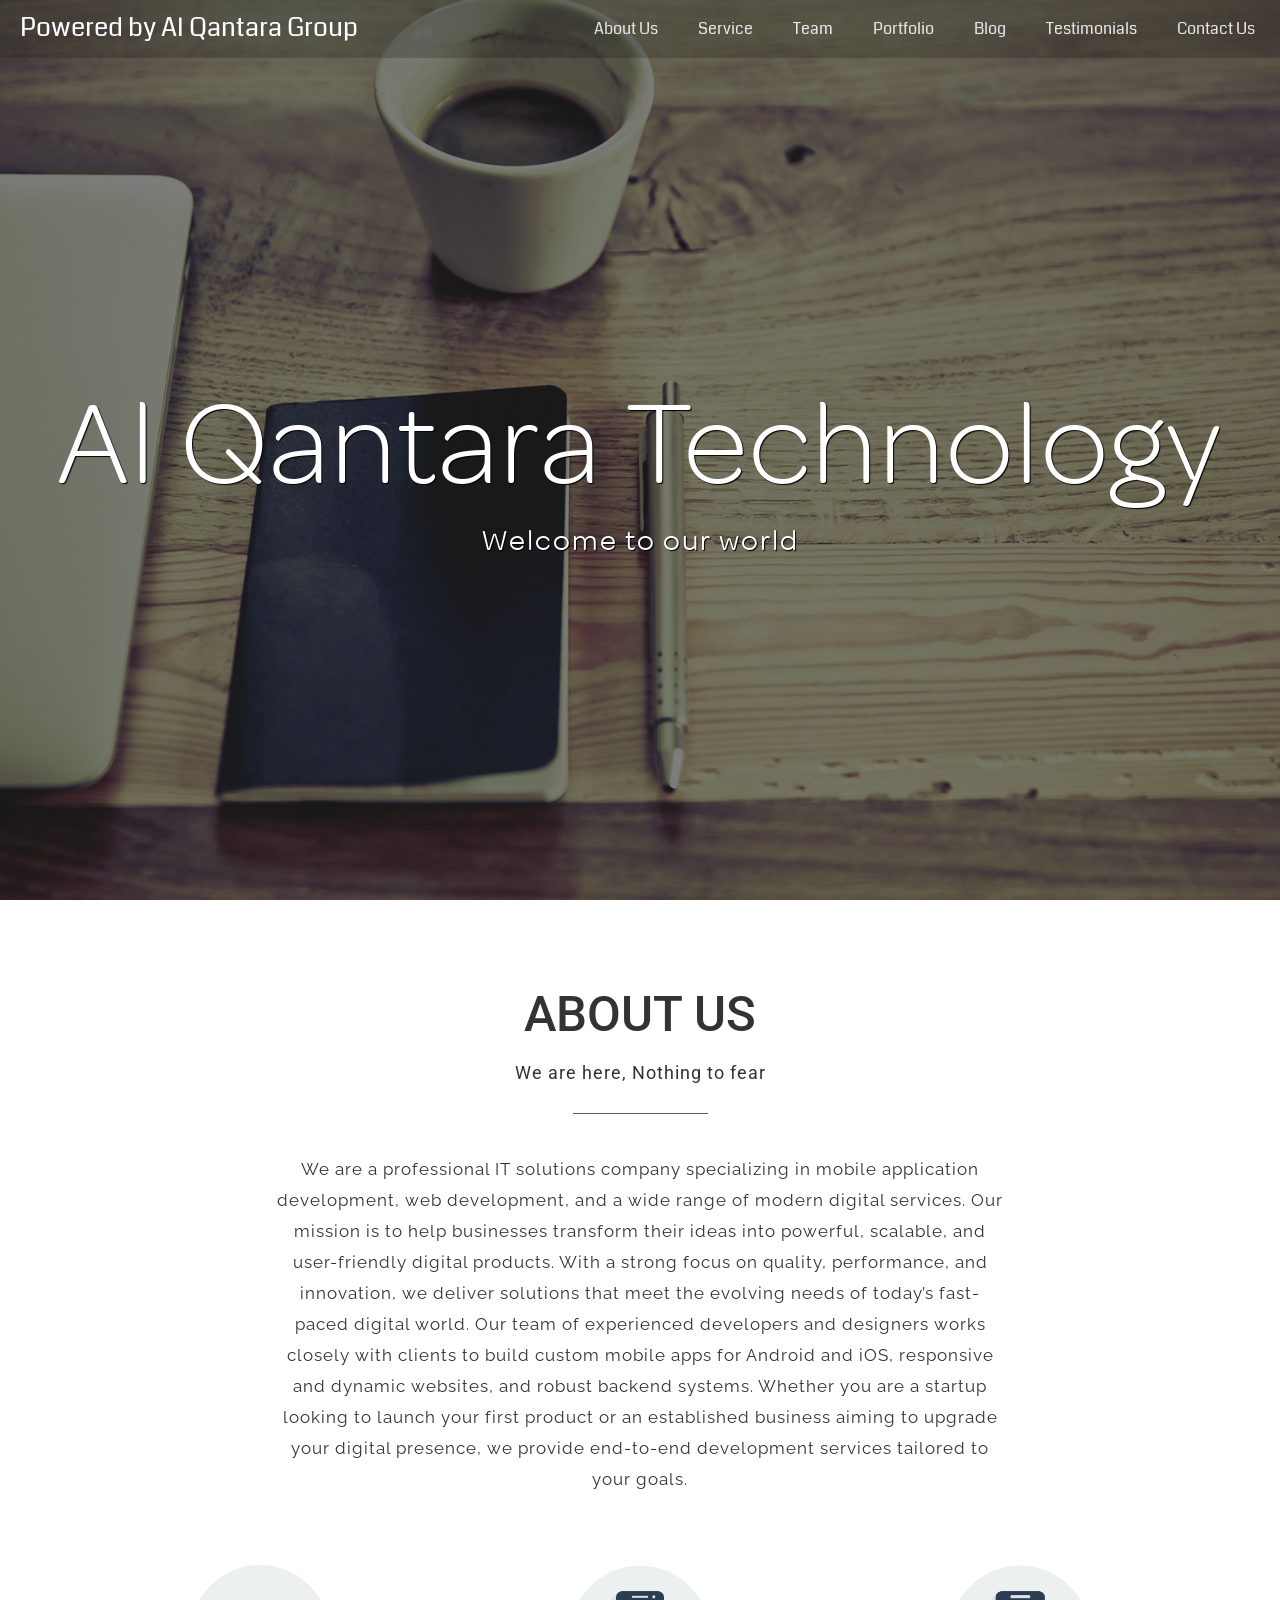
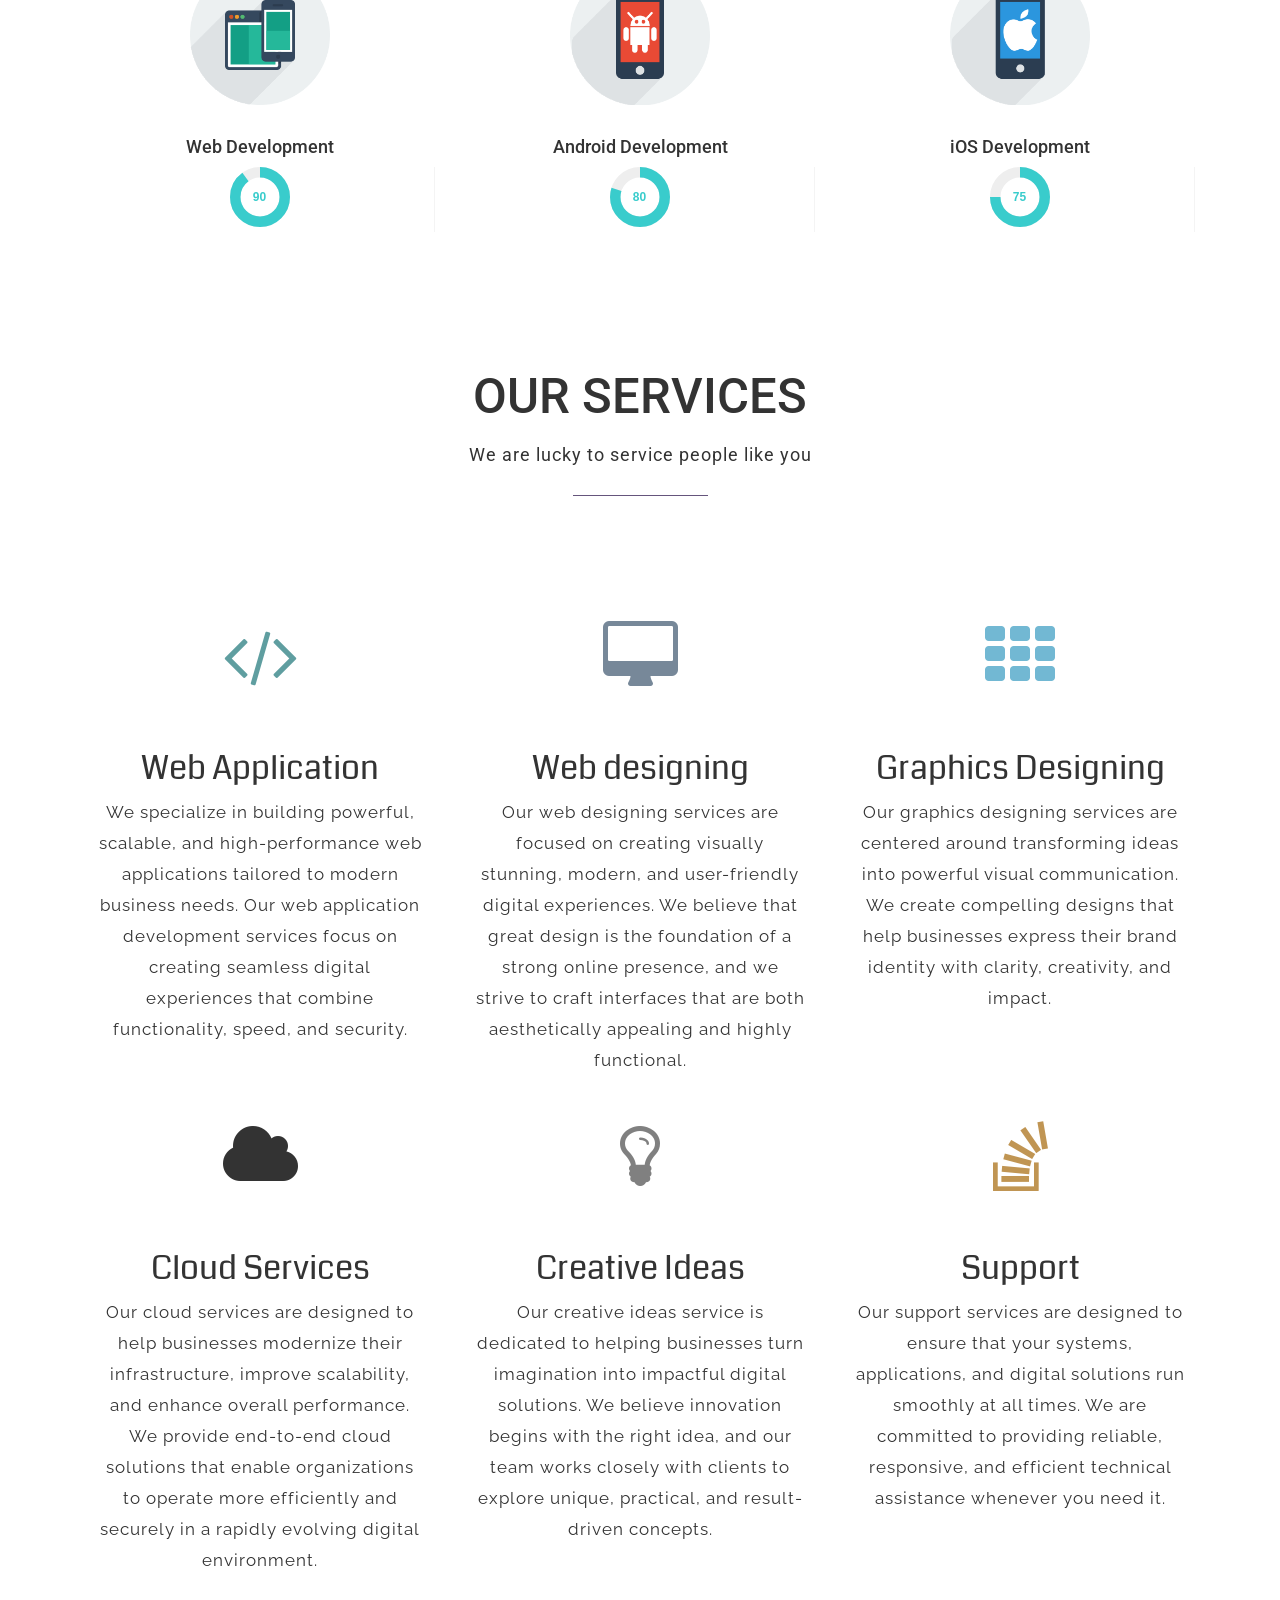
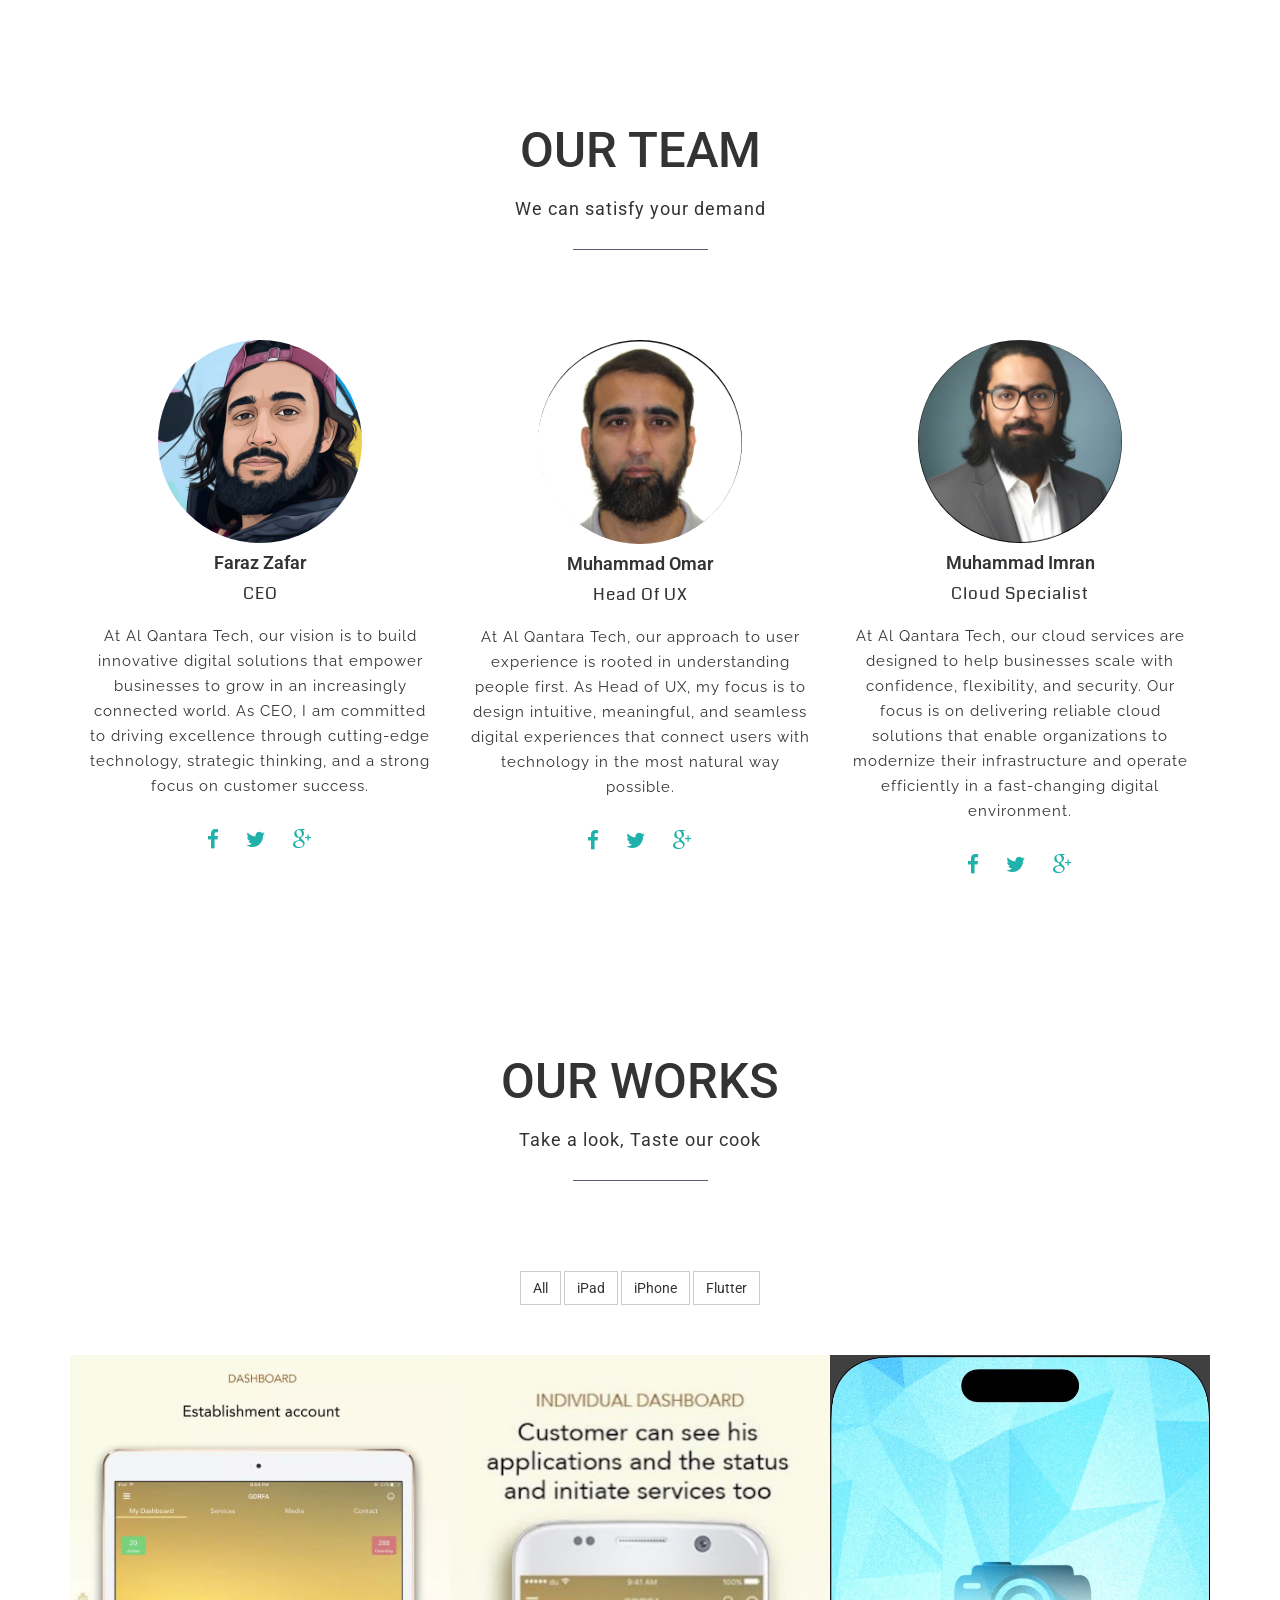
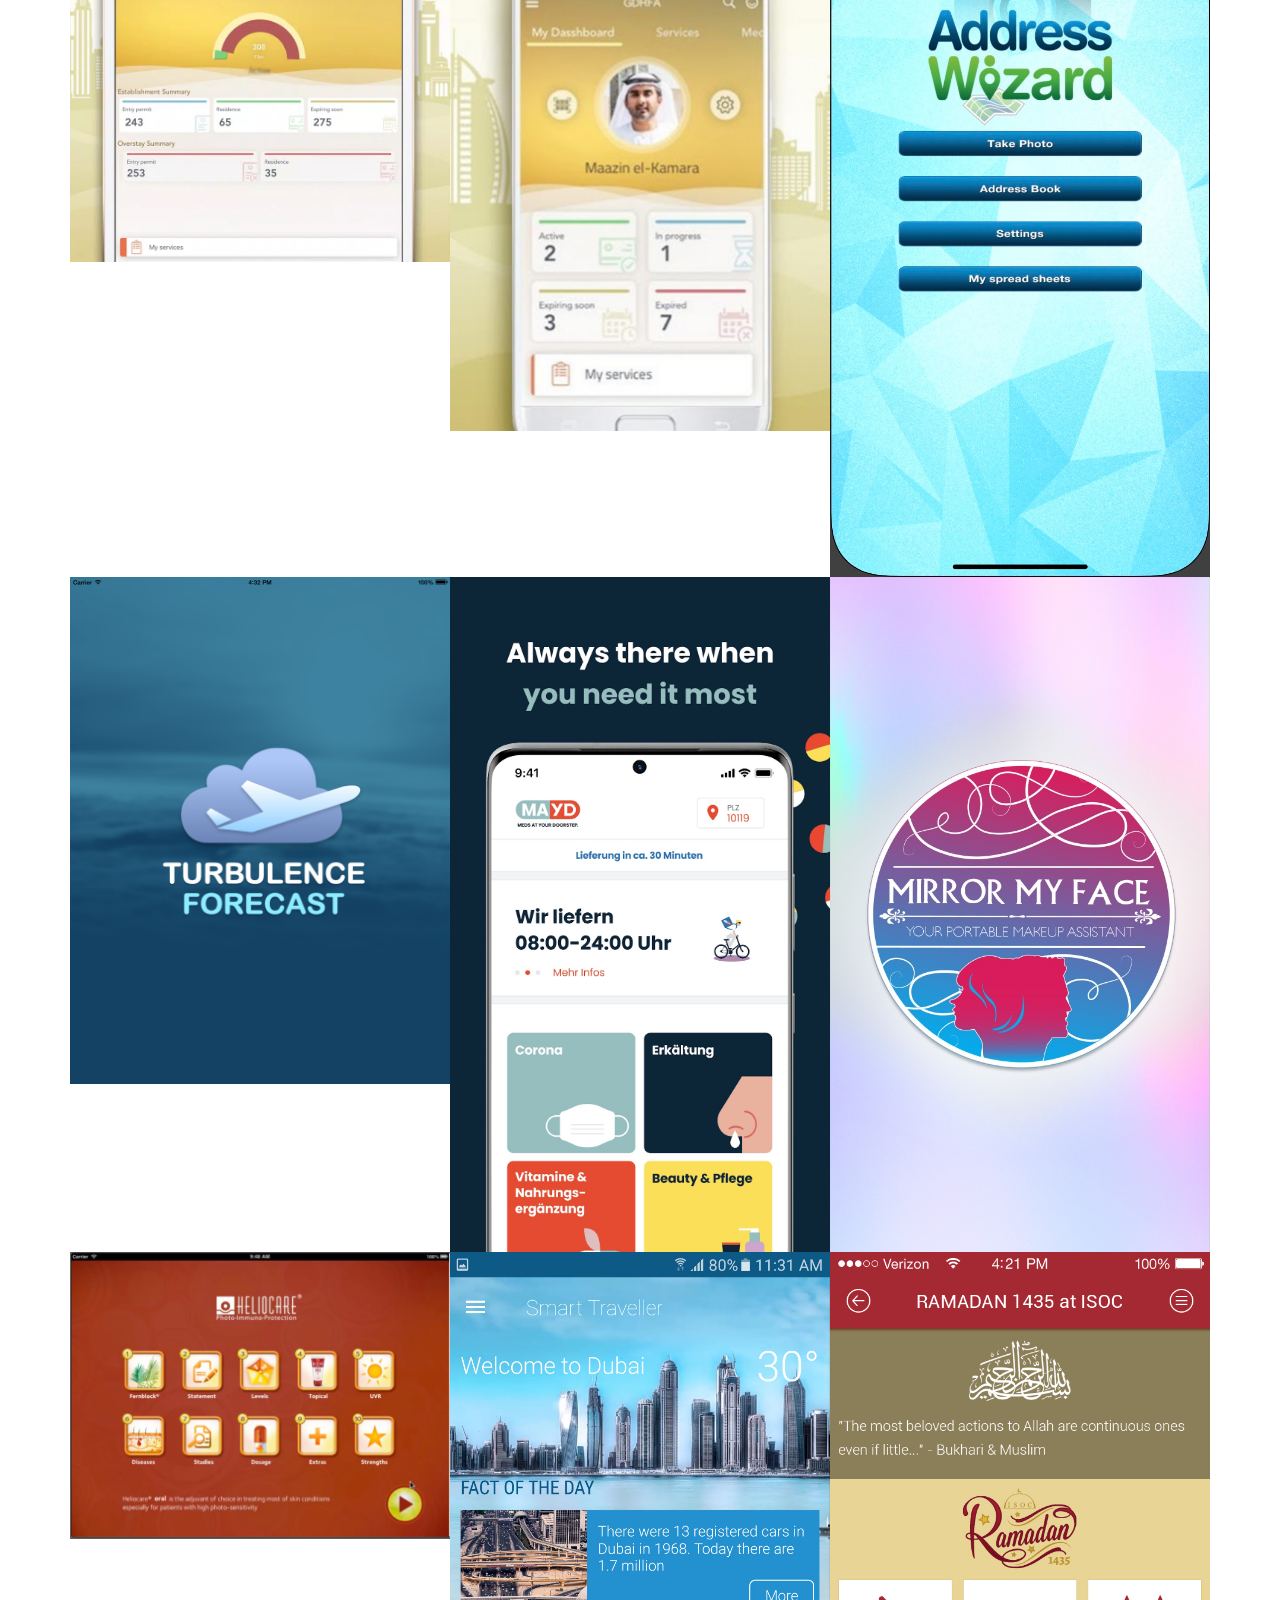
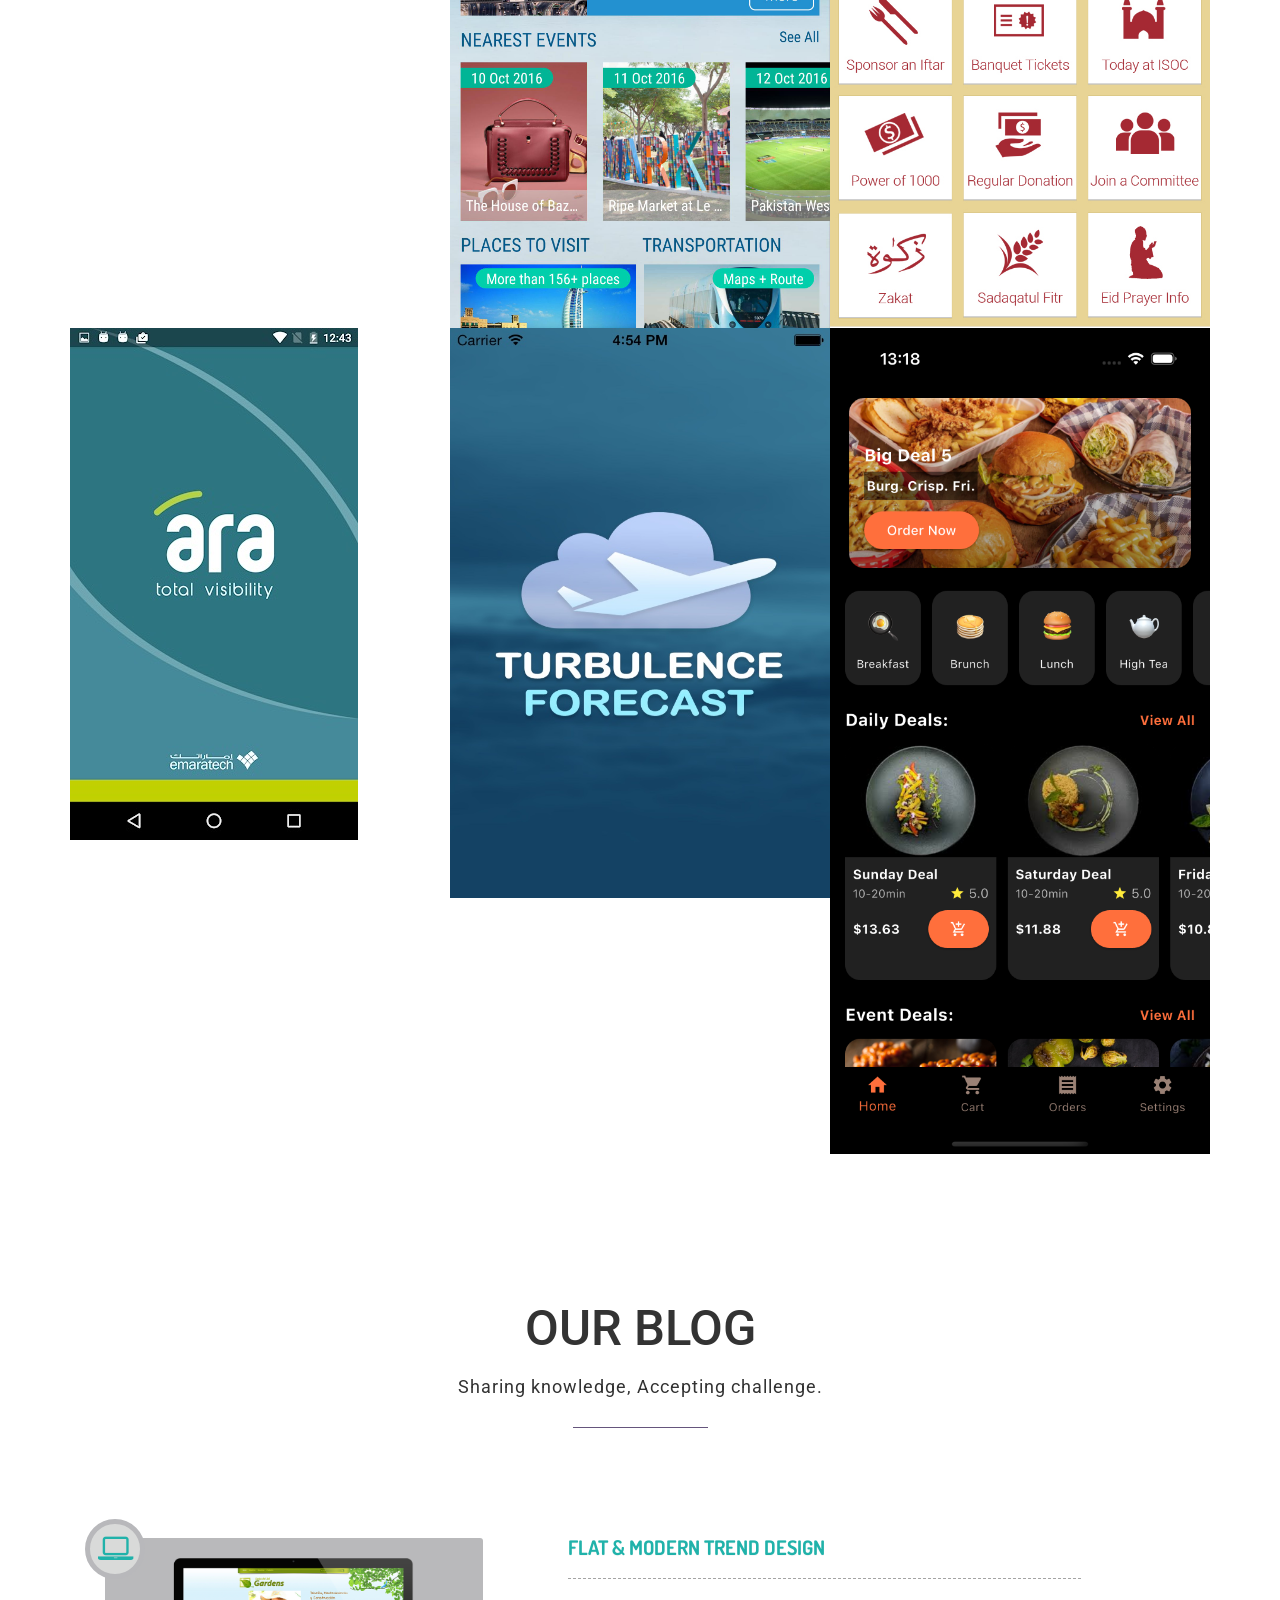
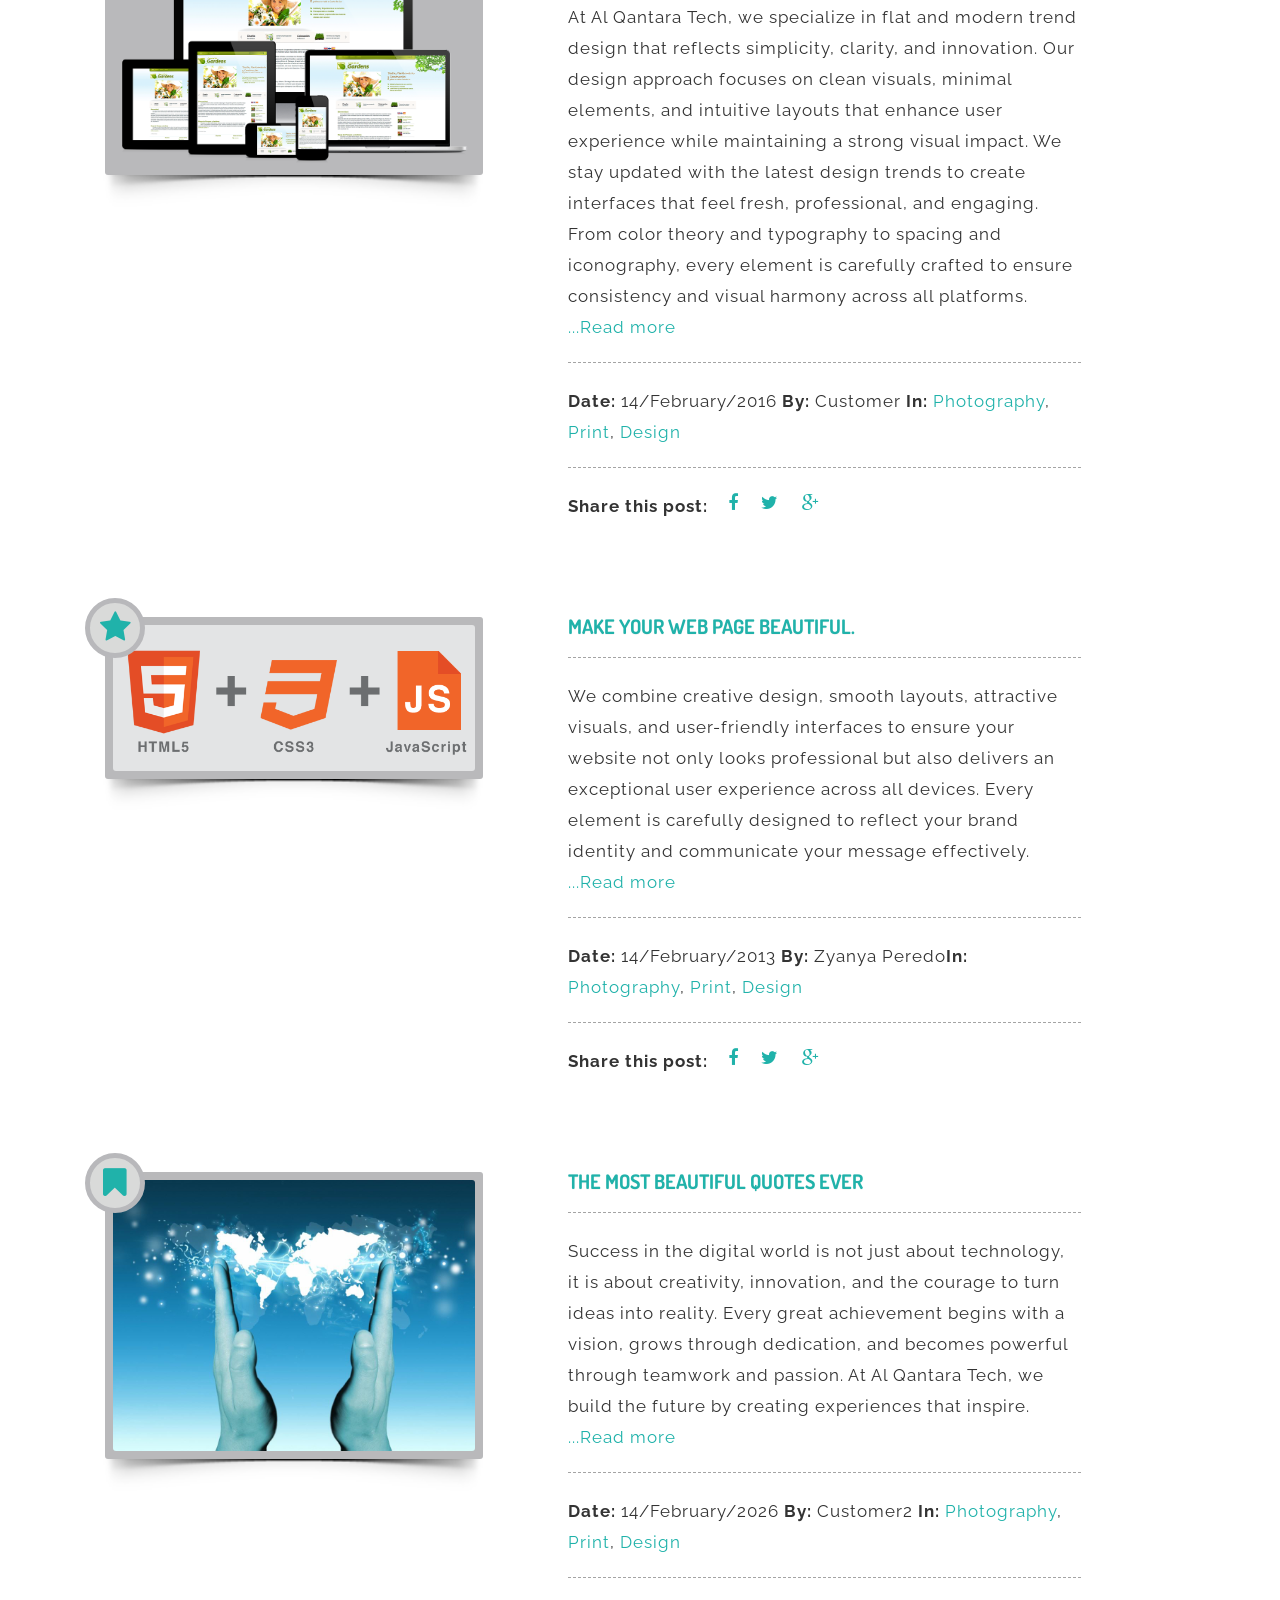
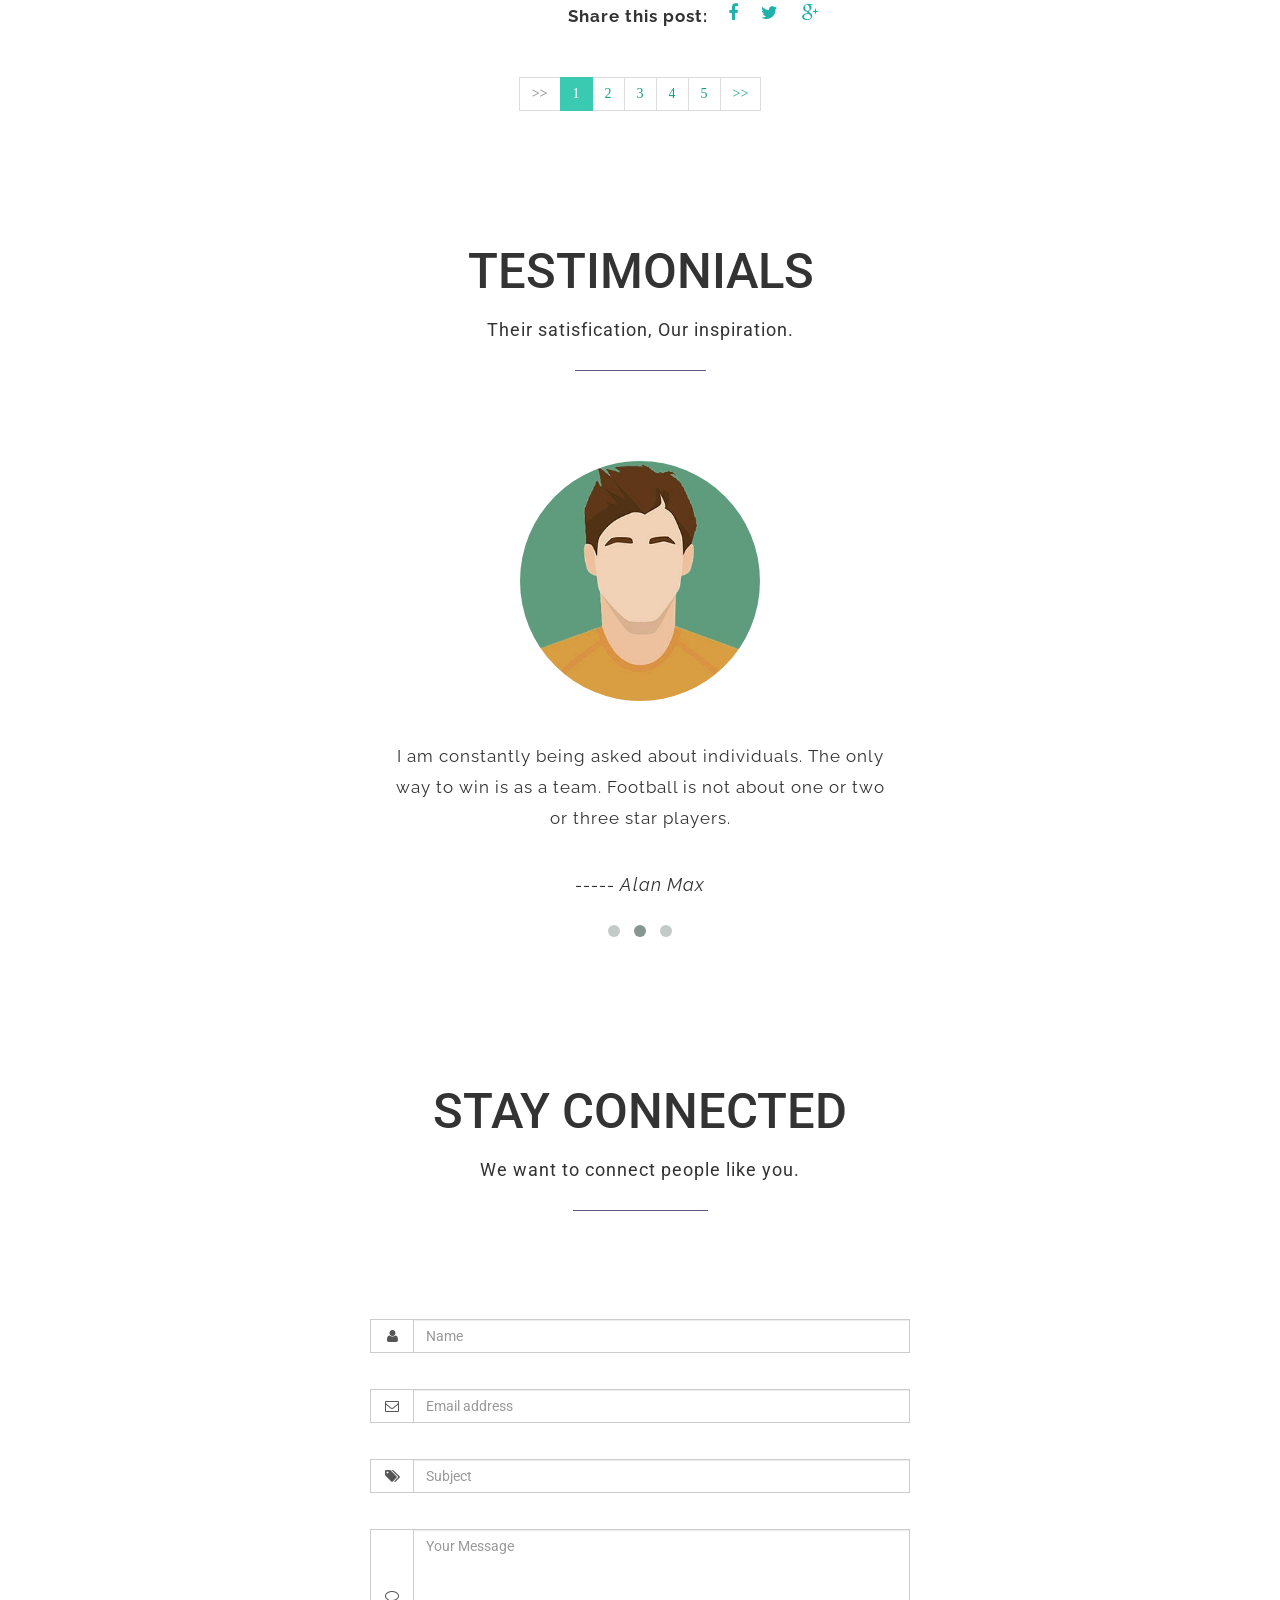
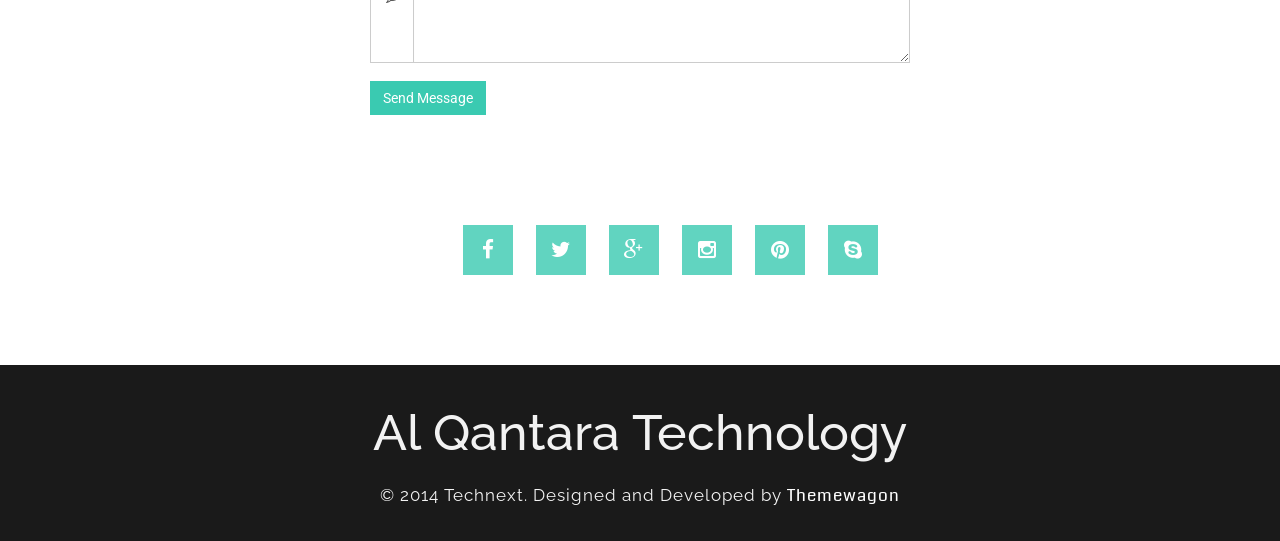
==== commit 107b0eb0: "AlQantaraTech - Update another theme" ====
--- a/index.html
+++ b/index.html
@@ -1,844 +1,903 @@
 <!DOCTYPE html>
-<html lang="en">
+<html>
 
 <head>
-
-	<meta charset="utf-8">
-	<title>AlQantara | Technology</title>
-	<meta name="viewport" content="width=device-width, initial-scale=1.0">
-	<meta name="description" content="">
-	<meta name="author" content="">
-
-	<link rel="shortcut icon" href="images/favicon.ico">
-
-	<!-- CSS -->
-	<link href="css/bootstrap.min.css" rel="stylesheet" type="text/css" />
-	<link href="css/flexslider.css" rel="stylesheet" type="text/css" />
-	<link href="css/prettyPhoto.css" rel="stylesheet" type="text/css" />
-	<link href="css/animate.css" rel="stylesheet" type="text/css" media="all" />
-	<link href="css/owl.carousel.css" rel="stylesheet">
-	<link href="css/style.css" rel="stylesheet" type="text/css" />
-
-	<!-- FONTS -->
-	<link
-		href='http://fonts.googleapis.com/css?family=Roboto:400,100,100italic,300,300italic,400italic,500italic,700,500,700italic,900,900italic'
-		rel='stylesheet' type='text/css'>
-	<link href="http://netdna.bootstrapcdn.com/font-awesome/4.0.3/css/font-awesome.css" rel="stylesheet">
-
-	<!-- SCRIPTS -->
-	<!--[if IE]><script src="http://html5shiv.googlecode.com/svn/trunk/html5.js"></script><![endif]-->
-	<!--[if IE]><html class="ie" lang="en"> <![endif]-->
-
-	<script src="js/jquery.min.js" type="text/javascript"></script>
-	<script src="js/bootstrap.min.js" type="text/javascript"></script>
-	<script src="js/jquery.prettyPhoto.js" type="text/javascript"></script>
-	<script src="js/jquery.nicescroll.min.js" type="text/javascript"></script>
-	<script src="js/superfish.min.js" type="text/javascript"></script>
-	<script src="js/jquery.flexslider-min.js" type="text/javascript"></script>
-	<script src="js/owl.carousel.js" type="text/javascript"></script>
-	<script src="js/animate.js" type="text/javascript"></script>
-	<script src="js/jquery.BlackAndWhite.js"></script>
-	<script src="js/myscript.js" type="text/javascript"></script>
+	<title>Al Qantara Technology</title>
+
+	<!-- meta -->
+	<meta charset="UTF-8">
+	<meta name="viewport" content="width=device-width, initial-scale=1">
+
+	<link rel="shortcut icon" href="img/favicon.ico">
+	<!-- css -->
+	<link rel="stylesheet" href="css/bootstrap.min.css">
+	<link rel="stylesheet" href="css/ionicons.min.css">
+	<link rel="stylesheet" href="css/font-awesome.min.css">
+	<link rel="stylesheet" href="css/owl.carousel.css">
+	<link rel="stylesheet" href="css/owl.theme.css">
+	<link rel="stylesheet" href="css/owl.transitions.css">
+	<link rel="stylesheet" href="css/animate.css">
+	<link rel="stylesheet" href="css/custom.css">
+
+	<!-- js -->
+	<script src="js/jquery.min.js"></script>
+	<script src="js/bootstrap.min.js"></script>
+	<script src="js/owl.carousel.min.js"></script>
+	<script src="js/isotope.pkgd.min.js"></script>
+	<script src="js/script.js"></script>
+	<script src="js/wow.min.js"></script>
+	<script src="js/jquery.actual.min.js"></script>
+</head>
+
+<body>
+	<div id="wrapper">
+		<div id="overlay-1">
+			<section id="navigation">
+				<nav class="navbar navbar-default navbar-fixed-top" role="navigation">
+					<div class="container-fluid">
+						<div class="navbar-header">
+							<button type="button" class="navbar-toggle" data-toggle="collapse"
+								data-target="#bs-example-navbar-collapse-1">
+								<span class="ion-navicon"></span>
+							</button>
+							<a class="navbar-brand" href="#">Powered by Al Qantara Group</a>
+						</div>
+						<div class="collapse navbar-collapse" id="bs-example-navbar-collapse-1">
+							<ul class="nav navbar-nav navbar-right">
+								<li><a href="#about">About Us</a></li>
+								<li><a href="#our_service">Service</a></li>
+								<li><a href="#team">Team</a></li>
+								<li><a href="#portfolio">Portfolio</a></li>
+								<!-- <li><a href="#price_table">Section code</a></li> -->
+								<li><a href="#blog">Blog</a></li>
+								<li><a href="#testimonial">Testimonials</a></li>
+								<li><a href="#contact">Contact us</a></li>
+							</ul>
+						</div> <!-- collapse navbar-collapse -->
+					</div> <!-- container-fluid -->
+				</nav> <!-- navbar -->
+			</section> <!-- #navigation -->
+			<section id="starting">
+				<div class="text-center starting-text">
+					<h1 class="rene">Al Qantara Technology</h1>
+					<h2>Welcome to our world</h2>
+				</div>
+			</section>
+			<div id="bottom" class="bottom text-center">
+				<a href="#about"><i class="ion-ios7-arrow-down"></i></a>
+			</div>
+		</div><!-- overlay-1 -->
+	</div> <!-- wrapper -->
+
+	<!-- About Us -->
+	<section id="about">
+		<div class="container">
+			<div class="row text-center" id="heading">
+				<div class="col-md-6 col-md-offset-3 wow animated zoomInDown" id="heading-text">
+					<h3>About Us</h3>
+					<p>We are here, Nothing to fear</p>
+					<hr class="full">
+					<br />
+				</div>
+			</div> <!-- row -->
+			<div class="row about-us-text">
+				<div class="col-md-8 col-md-offset-2">
+					<p class="text-center">
+						We are a professional IT solutions company specializing in mobile application development,
+						web development, and a wide range of modern digital services. Our mission is to help businesses
+						transform their ideas into powerful, scalable, and user-friendly digital products. With a strong
+						focus on quality, performance, and innovation, we deliver solutions that meet the evolving needs
+						of today’s fast-paced digital world.
+
+						Our team of experienced developers and designers works closely with clients to build custom
+						mobile apps for Android and iOS, responsive and dynamic websites, and robust backend systems.
+						Whether you are a startup looking to launch your first product or an established business aiming
+						to upgrade your digital presence, we provide end-to-end development services tailored to your
+						goals.</p>
+				</div>
+			</div> <!-- row -->
+			<div class="row main_content">
+				<div class="col-md-4 wow animated zoomIn" data-wow-delay="0.1s">
+					<figure>
+						<img class="pro img-responsive center-block" src="img/3-col-icons-web.png">
+					</figure>
+					<h5 class="text-center">Web Development</h5>
+					<div class="row">
+						<div class="col-xs-12 text-center" style="border-right: 1px solid #f4f4f4">
+							<div style="display: inline; width: 60px; height: 60px;">
+								<input type="text" class="knob" data-readonly="true" value="90" data-width="60"
+									data-height="60" data-fgcolor="#39CCCC" readonly="readonly"
+									style="width: 34px; height: 20px; position: absolute; vertical-align: middle; margin-top: 20px; margin-left: -47px; border: 0px; font-weight: bold; font-style: normal; font-variant: normal; font-stretch: normal; font-size: 12px; line-height: normal; font-family: Arial; text-align: center; /* color: rgb(57, 204, 204); */ padding: 0px; -webkit-appearance: none; background: none;">
+							</div>
+						</div> <!-- col-xs-12 -->
+					</div> <!-- row -->
+				</div> <!-- col-md-4 -->
+
+				<div class="col-md-4 wow animated zoomIn" data-wow-delay="0.1s">
+					<figure>
+						<img class="pro img-responsive center-block" src="img/3-col-icons-android.png">
+					</figure>
+					<h5 class="text-center">Android Development</h5>
+					<div class="row">
+						<div class="col-xs-12 text-center" style="border-right: 1px solid #f4f4f4">
+							<div style="display: inline; width: 60px; height: 60px;">
+								<input type="text" class="knob" data-readonly="true" value="80" data-width="60"
+									data-height="60" data-fgcolor="#39CCCC" readonly="readonly"
+									style="width: 34px; height: 20px; position: absolute; vertical-align: middle; margin-top: 20px; margin-left: -47px; border: 0px; font-weight: bold; font-style: normal; font-variant: normal; font-stretch: normal; font-size: 12px; line-height: normal; font-family: Arial; text-align: center; /* color: rgb(57, 204, 204); */ padding: 0px; -webkit-appearance: none; background: none;">
+							</div>
+						</div> <!-- col-xs-12 -->
+					</div> <!-- row -->
+				</div> <!-- col-md-4 -->
+
+				<div class="col-md-4 wow animated zoomIn" data-wow-delay="0.1s">
+					<figure>
+						<img class="pro img-responsive center-block" src="img/3-col-icons-iphone.png">
+					</figure>
+					<h5 class="text-center">iOS Development</h5>
+					<div class="row">
+						<div class="col-xs-12 text-center" style="border-right: 1px solid #f4f4f4">
+							<div style="display: inline; width: 60px; height: 60px;">
+								<input type="text" class="knob" data-readonly="true" value="75" data-width="60"
+									data-height="60" data-fgcolor="#39CCCC" readonly="readonly"
+									style="width: 34px; height: 20px; position: absolute; vertical-align: middle; margin-top: 20px; margin-left: -47px; border: 0px; font-weight: bold; font-style: normal; font-variant: normal; font-stretch: normal; font-size: 12px; line-height: normal; font-family: Arial; text-align: center; /* color: rgb(57, 204, 204); */ padding: 0px; -webkit-appearance: none; background: none;">
+							</div>
+						</div> <!-- col-xs-12 -->
+					</div> <!-- row -->
+				</div> <!-- col-md-4 -->
+			</div><!-- row main_content -->
+		</div> <!-- container -->
+	</section> <!-- about us -->
+
+	<!-- Our service -->
+	<section id="our_service">
+		<div class="container">
+			<div class="row text-center" id="heading">
+				<div class="col-md-6 col-md-offset-3 wow animated zoomInDown" id="heading-text">
+					<h3>Our Services</h3>
+					<p>We are lucky to service people like you</p>
+					<hr class="full">
+					<br />
+				</div>
+			</div>
+			<div class="main_content">
+				<div class="services">
+					<div class="row">
+						<div class="col-sm-4 service">
+							<div class="service-icon text-center">
+								<i class="fa fa-code fa-5x"></i>
+							</div>
+							<div class="about-service">
+								<h3 class="text-center">Web Application</h3>
+								<p class="text-center">
+									We specialize in building powerful, scalable, and high-performance web applications
+									tailored to modern business needs. Our web application development services focus on
+									creating seamless digital experiences that combine functionality, speed, and
+									security.
+								</p>
+							</div>
+						</div> <!-- col-sm-4 -->
+						<div class="col-sm-4 service">
+							<div class="service-icon text-center">
+								<i class="fa fa-desktop fa-5x"></i>
+							</div>
+							<div class="about-service">
+								<h3 class="text-center">Web designing</h3>
+								<p class="text-center">
+									Our web designing services are focused on creating visually stunning, modern, and
+									user-friendly digital experiences. We believe that great design is the foundation of
+									a strong online presence, and we strive to craft interfaces that are both
+									aesthetically appealing and highly functional.
+								</p>
+							</div>
+						</div> <!-- col-sm-4 -->
+						<div class="col-sm-4 service">
+							<div class="service-icon text-center">
+								<i class="fa fa-th fa-5x"></i>
+							</div>
+							<div class="about-service">
+								<h3 class="text-center">Graphics Designing</h3>
+								<p class="text-center">
+									Our graphics designing services are centered around transforming ideas into powerful
+									visual communication. We create compelling designs that help businesses express
+									their brand identity with clarity, creativity, and impact.
+								</p>
+							</div>
+						</div> <!-- col-sm-4 -->
+					</div> <!-- row -->
+					<div class="row">
+						<div class="col-sm-4 service">
+							<div class="service-icon text-center">
+								<i class="fa fa-cloud fa-5x"></i>
+							</div>
+							<div class="about-service">
+								<h3 class="text-center">Cloud Services</h3>
+								<p class="text-center">
+									Our cloud services are designed to help businesses modernize their infrastructure,
+									improve scalability, and enhance overall performance. We provide end-to-end cloud
+									solutions that enable organizations to operate more efficiently and securely in a
+									rapidly evolving digital environment.
+								</p>
+							</div>
+						</div> <!-- col-sm-4 -->
+						<div class="col-sm-4 service">
+							<div class="service-icon text-center">
+								<i class="fa fa-lightbulb-o fa-5x"></i>
+							</div>
+							<div class="about-service">
+								<h3 class="text-center">Creative Ideas</h3>
+								<p class="text-center">
+									Our creative ideas service is dedicated to helping businesses turn imagination into
+									impactful digital solutions. We believe innovation begins with the right idea, and
+									our team works closely with clients to explore unique, practical, and result-driven
+									concepts.
+								</p>
+							</div>
+						</div> <!-- col-sm-4 -->
+						<div class="col-sm-4 service">
+							<div class="service-icon text-center">
+								<i class="fa fa-stack-overflow fa-5x"></i>
+							</div>
+							<div class="about-service">
+								<h3 class="text-center">Support</h3>
+								<p class="text-center">
+									Our support services are designed to ensure that your systems, applications, and
+									digital solutions run smoothly at all times. We are committed to providing reliable,
+									responsive, and efficient technical assistance whenever you need it.
+								</p>
+							</div>
+						</div> <!-- col-sm-4 -->
+					</div> <!-- row -->
+				</div> <!-- services -->
+			</div> <!-- main_content -->
+		</div> <!-- container -->
+	</section> <!-- our_service -->
+
+	<!-- Our Team -->
+	<section id="team">
+		<div class="container">
+			<div class="team-members">
+				<div class="row text-center" id="heading">
+					<div class="col-md-6 col-md-offset-3 wow animated zoomInDown" id="heading-text">
+						<h3>Our Team</h3>
+						<p>We can satisfy your demand</p>
+						<hr class="full">
+						<br />
+					</div>
+				</div>
+				<div class="row main_content">
+					<div class="col-md-4 col-sm-6 text-center">
+						<div class="row wow animated zoomIn" data-wow-delay="0.1s">
+							<div class="col-md-8 col-md-offset-2">
+								<img class="img-circle img-responsive center-block" src="img/faraz.png"
+									alt="Syed Rezwanul Haque Rubel">
+							</div>
+						</div>
+						<h4 class="wow animated fadeInUp" data-wow-delay="0.2s">Faraz Zafar</h4>
+						<p class="member-title wow animated fadeIn" data-wow-delay="0.3s">CEO</p>
+						<p class="team-member-description wow animated fadeIn" data-wow-delay="0.4s">At Al Qantara Tech,
+							our vision is to build innovative digital solutions that empower businesses to grow in an
+							increasingly connected world. As CEO, I am committed to driving excellence through
+							cutting-edge technology, strategic thinking, and a strong focus on customer success.</p>
+						<div class="row text-center wow animated fadeInDown" data-wow-delay="0.5s">
+							<div class="team-member-contact">
+								<a href="#" data-toggle="tooltip" title="Contact with Facebook" class="team-facebook">
+									<i class="fa fa-facebook"></i>
+								</a>
+
+								<a href="#" data-toggle="tooltip" title="Contact with Twitter" class="team-twitter">
+									<i class="fa fa-twitter"></i>
+								</a>
+
+								<a href="#" data-toggle="tooltip" title="Contact with Google-plus"
+									class="team-google-plus">
+									<i class="fa fa-google-plus"></i>
+								</a>
+							</div>
+						</div>
+					</div> <!-- col-md-4 -->
+					<div class="col-md-4 col-sm-6 text-center">
+						<div class="row wow animated zoomIn" data-wow-delay="0.6s">
+							<div class="col-md-8 col-md-offset-2">
+								<img class="img-circle img-responsive center-block" src="img/omar.png"
+									alt="Omar Humair">
+							</div>
+						</div>
+						<h4 class="wow animated fadeInUp" data-wow-delay="0.7s">Muhammad Omar</h4>
+						<p class="member-title wow animated fadeIn" data-wow-delay="0.8s">Head Of UX</p>
+						<p class="team-member-description wow animated fadeIn" data-wow-delay="0.9s">At Al Qantara Tech,
+							our approach to user experience is rooted in understanding people first. As Head of UX, my
+							focus is to design intuitive, meaningful, and seamless digital experiences that connect
+							users with technology in the most natural way possible.</p>
+						<div class="row text-center wow animated fadeInDown" data-wow-delay="0.5s">
+							<div class="team-member-contact">
+								<a href="#" data-toggle="tooltip" title="Contact with Facebook" class="team-facebook">
+									<i class="fa fa-facebook"></i>
+								</a>
+								<a href="#" data-toggle="tooltip" title="Contact with Twitter" class="team-twitter">
+									<i class="fa fa-twitter"></i>
+								</a>
+								<a href="#" data-toggle="tooltip" title="Contact with Google-plus"
+									class="team-google-plus">
+									<i class="fa fa-google-plus"></i>
+								</a>
+							</div>
+						</div>
+					</div> <!-- col-md-4 -->
+					<div class="col-md-4 col-sm-6 text-center">
+						<div class="row wow animated zoomIn" data-wow-delay="1.1s">
+							<div class="col-md-8 col-md-offset-2">
+								<img class="img-circle img-responsive center-block" src="img/imran.png"
+									alt="Muhammad Imran">
+							</div>
+						</div>
+						<h4 class="wow animated fadeInUp" data-wow-delay="1.2s">Muhammad Imran</h4>
+						<p class="member-title wow animated fadeIn" data-wow-delay="1.3s">Cloud Specialist</p>
+						<p class="team-member-description wow animated fadeIn" data-wow-delay="1.4s">At Al Qantara Tech,
+							our cloud services are designed to help businesses scale with confidence, flexibility, and
+							security. Our focus is on delivering reliable cloud solutions that
+							enable organizations to modernize their infrastructure and operate efficiently in a
+							fast-changing digital environment.</p>
+						<div class="row text-center wow animated fadeInDown" data-wow-delay="0.5s">
+							<div class="team-member-contact">
+								<a href="#" data-toggle="tooltip" title="Contact with Facebook" class="team-facebook">
+									<i class="fa fa-facebook"></i>
+								</a>
+
+								<a href="#" data-toggle="tooltip" title="Contact with Twitter" class="team-twitter">
+									<i class="fa fa-twitter"></i>
+								</a>
+
+								<a href="#" data-toggle="tooltip" title="Contact with Google-plus"
+									class="team-google-plus">
+									<i class="fa fa-google-plus"></i>
+								</a>
+							</div>
+						</div>
+					</div> <!-- col-md-4 -->
+				</div> <!-- row main_content -->
+			</div> <!-- team-members -->
+		</div> <!-- container -->
+	</section> <!-- team -->
+
+	<!-- Portfolio -->
+	<section id="portfolio">
+		<div class="container">
+			<div class="row text-center" id="heading">
+				<div class="col-md-6 col-md-offset-3 wow animated zoomInDown" id="heading-text">
+					<h3>Our Works</h3>
+					<p>Take a look, Taste our cook</p>
+					<hr class="full">
+					<br />
+				</div>
+			</div>
+			<div class="main_content">
+				<div class="row port">
+					<div class="col-md-8 col-md-offset-2 text-center button-group" id="filters">
+						<button type="button" class="btn btn-default is-checked" data-filter="*">All</button>
+						<button type="button" class="btn btn-default" data-filter=".ipad">iPad</button>
+						<button type="button" class="btn btn-default" data-filter=".iphone">iPhone</button>
+						<button type="button" class="btn btn-default" data-filter=".flutter">Flutter</button>
+					</div>
+				</div> <!-- row -->
+				<div class="row">
+					<div class="isotope" id="port-items">
+						<div class="col-md-4 col-sm-6 col-xs-6 element-item ipad" data-category="web">
+							<img class="img-responsive" src="img/web-design-1.jpg">
+						</div>
+						<div class="col-md-4 col-sm-6 col-xs-6 element-item iphone" data-category="game">
+							<img class="img-responsive" src="img/game-2.jpg">
+						</div>
+						<div class="col-md-4 col-sm-6 col-xs-6 element-item iphone" data-category="app">
+							<img class="img-responsive" src="img/app-1.jpg">
+						</div>
+						<div class="col-md-4 col-sm-6 col-xs-6 element-item ipad" data-category="web">
+							<img class="img-responsive" src="img/web-design-2.jpg">
+						</div>
+						<div class="col-md-4 col-sm-6 col-xs-6 element-item iphone" data-category="game">
+							<img class="img-responsive" src="img/game-1.jpg">
+						</div>
+						<div class="col-md-4 col-sm-6 col-xs-6 element-item iphone" data-category="app">
+							<img class="img-responsive" src="img/app-2.jpg">
+						</div>
+						<div class="col-md-4 col-sm-6 col-xs-6 element-item ipad" data-category="web">
+							<img class="img-responsive" src="img/web-design-3.jpg">
+						</div>
+						<div class="col-md-4 col-sm-6 col-xs-6 element-item iphone" data-category="game">
+							<img class="img-responsive" src="img/game-3.jpg">
+						</div>
+						<div class="col-md-4 col-sm-6 col-xs-6 element-item iphone" data-category="app">
+							<img class="img-responsive" src="img/app-3.jpg">
+						</div>
+						<div class="col-md-4 col-sm-6 col-xs-6 element-item iphone" data-category="app">
+							<img class="img-responsive" src="img/app-4.jpg">
+						</div>
+						<div class="col-md-4 col-sm-6 col-xs-6 element-item iphone" data-category="app">
+							<img class="img-responsive" src="img/app-5.jpg">
+						</div>
+						<div class="col-md-4 col-sm-6 col-xs-6 element-item flutter" data-category="app">
+							<img class="img-responsive" src="img/flutter-1.jpg">
+						</div>
+					</div> <!-- isotope -->
+				</div> <!-- row -->
+			</div> <!-- main_content -->
+		</div> <!-- container -->
+	</section> <!-- portfolio -->
+	<!-- Second code -->
+
+	<!-- Blog -->
+	<section id="blog">
+		<div class="container">
+			<div class="row text-center" id="heading">
+				<div class="bg-image">
+					<div class="col-md-6 col-md-offset-3 wow animated zoomInDown" id="heading-text">
+						<h3>Our Blog</h3>
+						<p>Sharing knowledge, Accepting challenge.</p>
+						<hr class="full">
+						<br />
+					</div>
+				</div>
+			</div>
+			<div class="row post">
+				<div class="main_content">
+					<div class="post-thumbnail col-md-5">
+						<div class="frame">
+							<div class="post-format">
+								<span class="icon-picture">
+									<i class="fa fa-laptop"></i>
+								</span>
+							</div>
+							<a href="#"><img class="img-responsive" src="img/design1.png" alt="" /></a>
+						</div>
+						<img class="hidden-xs post-shadow" src="img/post-shadow.png" alt="" />
+					</div>
+					<div class="post-excerpt col-md-7">
+						<h2 class="title"><a href="#">FLAT &amp; MODERN TREND DESIGN</a></h2>
+						<div class="line-dotted"></div>
+						<p>
+							At Al Qantara Tech, we specialize in flat and modern trend design that reflects simplicity,
+							clarity, and innovation. Our design approach focuses on clean visuals, minimal elements, and
+							intuitive layouts that enhance user experience while maintaining a strong visual impact.
+							We stay updated with the latest design trends to create interfaces that feel fresh,
+							professional, and engaging. From color theory and typography to spacing and iconography,
+							every element is carefully crafted to ensure consistency and visual harmony across all
+							platforms.
+							<a href="#">...Read more</a>
+						</p>
+						<div class="line-dotted"></div>
+						<p class="meta">
+							<strong>Date:</strong> 14/February/2016 <strong>By:</strong> Customer <strong>In:
+							</strong><a href="#">Photography</a>, <a href="#">Print</a>, <a href="#">Design</a>
+						</p>
+						<div class="line-dotted"></div>
+						<div class="post-share">
+							<p>Share this post:</p>
+							<ul>
+								<li>
+									<a href="#" data-toggle="tooltip" title="Contact with Facebook"
+										class="team-facebook">
+										<i class="fa fa-facebook"></i>
+									</a>
+								</li>
+								<li>
+									<a href="#" data-toggle="tooltip" title="Contact with Twitter" class="team-twitter">
+										<i class="fa fa-twitter"></i>
+									</a>
+								</li>
+								<li>
+									<a href="#" data-toggle="tooltip" title="Contact with Google-plus"
+										class="team-google-plus">
+										<i class="fa fa-google-plus"></i>
+									</a>
+								</li>
+							</ul>
+						</div>
+					</div>
+				</div>
+			</div>
+			<!-- <div class="row post">
+				<div class="main_content">
+					<div class="post-thumbnail col-md-5">
+						<div class="frame">
+							<div class="post-format image">
+								<span class="icon-facetime-video">
+									<i class="fa fa-video-camera"></i>
+								</span>
+							</div>
+							<div class="vimeo-video" rel="" data-width="500" data-height="400">
+								<iframe width="420" height="315" src="//www.youtube.com/embed/DN__D5ixme0"
+									frameborder="0" allowfullscreen></iframe>
+							</div>
+						</div>
+						<img class="hidden-xs post-shadow" src="img/post-shadow.png" alt="" />
+					</div>
+					<div class="post-excerpt col-md-7">
+						<h2 class="title">
+							<a href="#">Make up forever - tres vichy</a>
+						</h2>
+						<div class="line-dotted">
+						</div>
+						<p>
+							Diur apelligh to luriem rorde ist thuir quire contears foresa irmde narelair muiers lirguen
+							luirem joires porfelas wateir ogespear pesae. Irmde gues narelair muiers lirguen luirem
+							joires porf wateir ogeepear pesae. Diur tol apelligh to luriem rorde ist thuir quire
+							contears foresa irmde narelair muiers lirguen luirem joires porfelas quie wateir ogespear
+							pesae. Irmde gues narelair muiers lirguen luirem joires porf wateir ogeepear pesae.
+							<a href="#">...Read more</a>
+						</p>
+						<div class="line-dotted"></div>
+						<p class="meta"><strong>Date: </strong>14/February/2013 <strong>By: </strong>Zyanya Peredo
+							<strong>In: </strong><a href="#">Photography</a>, <a href="#">Print</a>, <a
+								href="#">Design</a>
+						</p>
+						<div class="line-dotted"></div>
+						<div class="post-share">
+							<p>Share this post:</p>
+							<ul>
+								<li>
+									<a href="#" data-toggle="tooltip" title="Contact with Facebook"
+										class="team-facebook">
+										<i class="fa fa-facebook"></i>
+									</a>
+								</li>
+								<li>
+									<a href="#" data-toggle="tooltip" title="Contact with Twitter" class="team-twitter">
+										<i class="fa fa-twitter"></i>
+									</a>
+								</li>
+								<li>
+									<a href="#" data-toggle="tooltip" title="Contact with Google-plus"
+										class="team-google-plus">
+										<i class="fa fa-google-plus"></i>
+									</a>
+								</li>
+							</ul>
+						</div>
+					</div>
+				</div>
+			</div> -->
+			<div class="row post">
+				<div class="main_content">
+					<div class="post-thumbnail col-md-5">
+						<div class="frame">
+							<div class="post-format quote">
+								<span class="icon-camera-retro">
+									<i class="fa fa-star"></i>
+								</span>
+							</div>
+							<a href="#"><img class="img-responsive" src="img/blog3.png" alt="" /></a>
+						</div>
+						<img class="hidden-xs post-shadow" src="img/post-shadow.png" alt="" />
+					</div>
+					<div class="post-excerpt col-md-7">
+						<h2 class="title">
+							<a href="#">Make your web page beautiful.</a>
+						</h2>
+						<div class="line-dotted"></div>
+						<p>
+							We combine creative design, smooth layouts, attractive visuals, and user-friendly interfaces
+							to ensure your website not only looks professional but also delivers an exceptional user
+							experience across all devices. Every element is carefully designed to reflect your brand
+							identity and communicate your message effectively.
+							<a href="#">...Read more</a>
+						</p>
+						<div class="line-dotted"></div>
+						<p class="meta"><strong>Date: </strong>14/February/2013 <strong>By: </strong>Zyanya
+							Peredo<strong>In: </strong><a href="#">Photography</a>, <a href="#">Print</a>, <a
+								href="#">Design</a>
+						</p>
+						<div class="line-dotted"></div>
+						<div class="post-share">
+							<p>Share this post:</p>
+							<ul>
+								<li>
+									<a href="#" data-toggle="tooltip" title="Contact with Facebook"
+										class="team-facebook">
+										<i class="fa fa-facebook"></i>
+									</a>
+								</li>
+								<li>
+									<a href="#" data-toggle="tooltip" title="Contact with Twitter" class="team-twitter">
+										<i class="fa fa-twitter"></i>
+									</a>
+								</li>
+								<li>
+									<a href="#" data-toggle="tooltip" title="Contact with Google-plus"
+										class="team-google-plus">
+										<i class="fa fa-google-plus"></i>
+									</a>
+								</li>
+							</ul>
+						</div>
+					</div>
+				</div>
+			</div>
+			<div class="row post">
+				<div class="main_content">
+					<div class="post-thumbnail col-md-5">
+						<div class="frame">
+							<div class="post-format gallery">
+								<span class="icon-quote-left">
+									<i class="fa fa-bookmark"></i>
+								</span>
+							</div>
+							<a href="#"><img class="img-responsive" src="img/global_focus.jpg" alt="" /></a>
+						</div>
+						<img class="hidden-xs post-shadow" src="img/post-shadow.png" alt="" />
+					</div>
+					<div class="post-excerpt col-md-7">
+						<h2 class="title">
+							<a href="#">The most beautiful quotes ever</a>
+						</h2>
+						<div class="line-dotted"></div>
+						<p>
+							Success in the digital world is not just about technology,
+							it is about creativity, innovation, and the courage to turn ideas into reality.
+							Every great achievement begins with a vision, grows through dedication,
+							and becomes powerful through teamwork and passion.
+							At Al Qantara Tech, we build the future by creating experiences that inspire.
+							<a href="#">...Read more</a>
+						</p>
+						<div class="line-dotted"></div>
+						<p class="meta"><strong>Date:</strong> 14/February/2026 <strong>By:</strong> Customer2
+							<strong>In:</strong> <a href="#">Photography</a>, <a href="#">Print</a>, <a
+								href="#">Design</a>
+						</p>
+						<div class="line-dotted"></div>
+						<div class="post-share">
+							<p>Share this post:</p>
+							<ul>
+								<li>
+									<a href="#" data-toggle="tooltip" title="Contact with Facebook"
+										class="team-facebook">
+										<i class="fa fa-facebook"></i>
+									</a>
+								</li>
+								<li>
+									<a href="#" data-toggle="tooltip" title="Contact with Twitter" class="team-twitter">
+										<i class="fa fa-twitter"></i>
+									</a>
+								</li>
+								<li>
+									<a href="#" data-toggle="tooltip" title="Contact with Google-plus"
+										class="team-google-plus">
+										<i class="fa fa-google-plus"></i>
+									</a>
+								</li>
+							</ul>
+						</div>
+					</div>
+				</div>
+			</div>
+			<div class="row">
+				<div class="col-md-6 col-md-offset-3 text-center">
+					<ul class="pagination">
+						<li class="disabled"><a href="#">&gt;&gt;</a></li>
+						<li class="active"><a href="#">1 <span class="sr-only">(current)</span></a></li>
+						<li><a href="#">2</a></li>
+						<li><a href="#">3</a></li>
+						<li><a href="#">4</a></li>
+						<li><a href="#">5</a></li>
+						<li><a href="#">>></a></li>
+					</ul>
+				</div>
+			</div>
+		</div> <!-- container -->
+	</section> <!-- blog -->
+
+	<!-- Clients -->
+	<section id="testimonial">
+		<div class="container">
+			<div class="row text-center" id="heading">
+				<div class="bg-image col-md-12">
+					<div class="col-md-6 col-md-offset-3 wow animated zoomInDown" id="heading-text">
+						<h3>Testimonials</h3>
+						<p>Their satisfication, Our inspiration.</p>
+						<hr class="full">
+						<br />
+					</div>
+				</div>
+			</div>
+			<div class="row main_content">
+				<div class="col-md-6 col-md-offset-3">
+					<div id="client-speech" class="owl-carousel owl-theme">
+						<div class="item">
+							<div class="row">
+								<div class="col-md-6 col-md-offset-3">
+									<img class="img-circle img-responsive center-block" src="img/client1.png">
+								</div>
+								<div class="col-md-12">
+									<p class="client-comment text-center">
+										When you form a team, why do you try to form a team? Because teamwork builds
+										trust and trust builds speed.
+									</p>
+								</div>
+							</div>
+							<div class="row text-center">
+								<p class="client-name text-center"> ----- Jessi Fernandes</p>
+							</div>
+						</div>
+						<div class="item">
+							<div class="row">
+								<div class="col-md-6 col-md-offset-3">
+									<img class="img-circle img-responsive center-block" src="img/client2.jpg">
+								</div>
+								<div class="col-md-12">
+									<p class="client-comment text-center">
+										I am constantly being asked about individuals.&nbsp;The only way to win is as a
+										team. Football is not about one or two or three star players.
+									</p>
+								</div>
+							</div>
+							<div class="row text-center">
+								<p class="client-name">----- Alan Max</p>
+							</div>
+						</div>
+						<div class="item">
+							<div class="row">
+								<div class="col-md-6 col-md-offset-3">
+									<img class="img-circle img-responsive center-block" src="img/client3.png">
+								</div>
+								<div class="col-md-12">
+									<p class="client-comment text-center">
+										Individual commitment to a group effort- that is what makes a team work, a
+										company work, a society work, a civilisation work.
+									</p>
+								</div>
+							</div>
+							<div class="row text-center">
+								<p class="client-name">----- Jenifar James</p>
+							</div>
+						</div>
+					</div>
+				</div>
+			</div>
+		</div>
+	</section> <!-- clients -->
+
+	<!-- contact -->
+	<section id="contact">
+		<div class="container">
+			<div class="row text-center" id="heading">
+				<div class="bg-image">
+					<div class="col-lg-6 col-lg-offset-3 share-text wow animated zoomInDown" id="heading-text">
+						<h3 class="text-center">Stay Connected</h3>
+						<p>We want to connect people like you.</p>
+						<hr class="full">
+						<br />
+					</div>
+				</div>
+			</div>
+			<div class="row text-center main_content">
+				<div class="col-md-6 col-md-offset-3 text-center">
+					<form method="post" action="#">
+						<div class="form">
+							<div class="input-group margin-bottom-sm">
+								<span class="input-group-addon">
+									<i class="fa fa-user fa-fw"></i>
+								</span>
+								<input class="form-control" type="text" placeholder="Name" required>
+							</div>
+							<div class="input-group margin-bottom-sm">
+								<span class="input-group-addon">
+									<i class="fa fa-envelope-o fa-fw"></i>
+								</span>
+								<input class="form-control" type="text" placeholder="Email address" required>
+							</div>
+							<div class="input-group margin-bottom-sm">
+								<span class="input-group-addon">
+									<i class="fa fa-tags fa-fw"></i>
+								</span>
+								<input class="form-control" type="text" placeholder="Subject">
+							</div>
+						</div>
+						<div class="input-group margin-bottom-sm">
+							<span class="input-group-addon">
+								<i class="fa fa-comment-o fa-fw"></i>
+							</span>
+							<textarea class="form-control" rows="6" type="text" placeholder="Your Message"
+								required></textarea>
+						</div>
+						<input class="btn btn-primary send" type="submit" value="Send Message">
+					</form>
+				</div>
+			</div>
+			<div class="row">
+				<div class="col-md-6 col-md-offset-3 text-center">
+					<ul class="socials-icons">
+						<li>
+							<a href="#" data-toggle="tooltip" title="Share in Facebook" class="facebook"><i
+									class="fa fa-facebook"></i></a>
+						</li>
+						<li>
+							<a href="#" data-toggle="tooltip" title="Share in Twitter" class="twitter"><i
+									class="fa fa-twitter"></i></a>
+						</li>
+						<li>
+							<a href="#" data-toggle="tooltip" title="Share in Google +" class="google-plus"><i
+									class="fa fa-google-plus"></i></a>
+						</li>
+						<li>
+							<a href="#" data-toggle="tooltip" title="Share in Instagram" class="instagram"><i
+									class="fa fa-instagram"></i></a>
+						</li>
+						<li>
+							<a href="#" data-toggle="tooltip" title="Share in Pinterest" class="pinterest"><i
+									class="fa fa-pinterest"></i></a>
+						</li>
+						<li>
+							<a href="#" data-toggle="tooltip" title="Connect with Skype" class="skype"><i
+									class="fa fa-skype"></i></a>
+						</li>
+					</ul>
+				</div>
+			</div>
+		</div>
+	</section> <!-- contacts -->
+
+	<!-- footer -->
+	<section id="footer" class="main-footer">
+		<div class="row">
+			<div class="logo text-center">
+				<h1>Al Qantara Technology</h1>
+			</div>
+		</div>
+		<div class="row">
+			<div class="copyright text-center">
+				<p> © 2014 Technext. Designed and Developed by <a href="http://themewagon.com"><span
+							class="theme">Themewagon</span></a></p>
+			</div>
+		</div>
+	</section><!-- footer -->
+
+	<!-- js -->
 	<script>
-
-		//PrettyPhoto
-		jQuery(document).ready(function () {
-			$("a[rel^='prettyPhoto']").prettyPhoto();
-		});
-
-		//BlackAndWhite
-		$(window).load(function () {
-			$('.client_img').BlackAndWhite({
-				hoverEffect: true, // default true
-				// set the path to BnWWorker.js for a superfast implementation
-				webworkerPath: false,
-				// for the images with a fluid width and height 
-				responsive: true,
-				// to invert the hover effect
-				invertHoverEffect: false,
-				// this option works only on the modern browsers ( on IE lower than 9 it remains always 1)
-				intensity: 1,
-				speed: { //this property could also be just speed: value for both fadeIn and fadeOut
-					fadeIn: 300, // 200ms for fadeIn animations
-					fadeOut: 300 // 800ms for fadeOut animations
-				},
-				onImageReady: function (img) {
-					// this callback gets executed anytime an image is converted
-				}
+		$(document).ready(function () {
+			$("#client-speech").owlCarousel({
+				autoPlay: 3000,
+				navigation: false, // Show next and prev buttons
+				slideSpeed: 700,
+				paginationSpeed: 1000,
+				singleItem: true
 			});
 		});
-
 	</script>
-
-</head>
-
-<body>
-
-	<!-- PRELOADER -->
-	<img id="preloader" src="images/preloader.gif" alt="" />
-	<!-- //PRELOADER -->
-	<div class="preloader_hide">
-
-		<!-- PAGE -->
-		<div id="page">
-
-			<!-- HEADER -->
-			<header>
-
-				<!-- MENU BLOCK -->
-				<div class="menu_block">
-
-					<!-- CONTAINER -->
-					<div class="container clearfix">
-
-						<!-- LOGO -->
-						<div class="logo pull-left">
-							<a href="index.html"><span class="b1">Al</span><span class="b2"></span><span
-									class="b3">Qantara</span><span class="b4"></span><span class="b5">Tech</span></a>
-						</div><!-- //LOGO -->
-
-						<!-- SEARCH FORM -->
-						<div id="search-form" class="pull-right">
-							<form method="get" action="#">
-								<input type="text" name="Search" value="Search"
-									onFocus="if (this.value == 'Search') this.value = '';"
-									onBlur="if (this.value == '') this.value = 'Search';" />
-							</form>
-						</div><!-- SEARCH FORM -->
-
-						<!-- MENU -->
-						<div class="pull-right">
-							<nav class="navmenu center">
-								<ul>
-									<li class="first active scroll_btn"><a href="#home">Home</a></li>
-									<li class="scroll_btn"><a href="#about">About Us</a></li>
-									<li class="scroll_btn"><a href="#projects">Projects</a></li>
-									<li class="scroll_btn"><a href="#team">Team</a></li>
-									<li class="scroll_btn"><a href="#news">News</a></li>
-									<li class="scroll_btn last"><a href="#contacts">Contacts</a></li>
-									<li class="sub-menu">
-										<a href="javascript:void(0);">Pages</a>
-										<ul>
-											<li><a href="blog.html">Blog</a></li>
-											<li><a href="blog-post.html">Blog Post</a></li>
-											<li><a href="portfolio-post.html">Portfolio Single Work</a></li>
-										</ul>
-									</li>
-								</ul>
-							</nav>
-						</div><!-- //MENU -->
-					</div><!-- //MENU BLOCK -->
-				</div><!-- //CONTAINER -->
-			</header><!-- //HEADER -->
-
-
-			<!-- HOME -->
-			<section id="home" class="padbot0">
-
-				<!-- TOP SLIDER -->
-				<div class="flexslider top_slider">
-					<ul class="slides">
-						<li class="slide1">
-							<div class="flex_caption1">
-								<p class="title1 captionDelay2 FromTop">Al</p>
-								<p class="title2 captionDelay4 FromTop">Qantara</p>
-								<p class="title3 captionDelay6 FromTop">Technology</p>
-								<p class="title4 captionDelay7 FromBottom">The template is suitable for any company and
-									the direction that appreciates style, purity and quality of the web site.</p>
-							</div>
-							<a class="slide_btn FromRight" href="javascript:void(0);">Read More</a>
-						<li class="slide2">
-							<div class="flex_caption1">
-								<p class="title1 captionDelay6 FromLeft">Responsive</p>
-								<p class="title2 captionDelay4 FromLeft">Design</p>
-								<p class="title3 captionDelay2 FromLeft">Theme</p>
-								<p class="title4 captionDelay7 FromLeft">The template is suitable for any company and
-									the direction that appreciates style, purity and quality of the web site.</p>
-							</div>
-							<a class="slide_btn FromRight" href="javascript:void(0);">Read More</a>
-						</li>
-						<li class="slide3">
-							<div class="flex_caption1">
-								<p class="title1 captionDelay1 FromBottom">Amazing</p>
-								<p class="title2 captionDelay2 FromBottom">Video</p>
-								<p class="title3 captionDelay3 FromBottom">Background</p>
-								<p class="title4 captionDelay5 FromBottom">The template is suitable for any company and
-									the direction that appreciates style, purity and quality of the web site.</p>
-							</div>
-							<a class="slide_btn FromRight" href="javascript:void(0);">Read More</a>
-
-							<!-- VIDEO BACKGROUND -->
-							<a id="P2" class="player"
-								data-property="{videoURL:'tDvBwPzJ7dY',containment:'.top_slider .slide3',autoPlay:true, mute:true, startAt:0, opacity:1}"></a>
-							<!-- //VIDEO BACKGROUND -->
-						</li>
-					</ul>
-				</div>
-				<div id="carousel">
-					<ul class="slides">
-						<li><img src="images/slider/slide1_bg.jpg" alt="" /></li>
-						<li><img src="images/slider/slide2_bg.jpg" alt="" /></li>
-						<li><img src="images/slider/slide3_bg.jpg" alt="" /></li>
-					</ul>
-				</div><!-- //TOP SLIDER -->
-			</section><!-- //HOME -->
-
-
-			<!-- ABOUT -->
-			<section id="about">
-
-				<!-- SERVICES -->
-				<div class="services_block padbot40" data-appear-top-offset="-200" data-animated="fadeInUp">
-
-					<!-- CONTAINER -->
-					<div class="container">
-
-						<!-- ROW -->
-						<div class="row">
-							<div class="col-lg-3 col-md-3 col-sm-6 col-xs-6 col-ss-12 margbot30">
-								<a class="services_item" href="javascript:void(0);">
-									<p><b>Easy</b> Customize</p>
-									<span>Quality and very comfortable design, does not hurt the eyes and pleasant to
-										use.</span>
-								</a>
-							</div>
-							<div class="col-lg-3 col-md-3 col-sm-6 col-xs-6 col-ss-12 margbot30">
-								<a class="services_item" href="javascript:void(0);">
-									<p><b>Modern</b> Design</p>
-									<span>Quality and unique design that meets all the requirements and trends of modern
-										web design.</span>
-								</a>
-							</div>
-							<div class="col-lg-3 col-md-3 col-sm-6 col-xs-6 col-ss-12 margbot30">
-								<a class="services_item" href="javascript:void(0);">
-									<p><b>Responsive</b> Design</p>
-									<span>Design that will be equally beautifully displayed on all your devices, tablet,
-										smartphone or computer.</span>
-								</a>
-							</div>
-							<div class="col-lg-3 col-md-3 col-sm-6 col-xs-6 col-ss-12 margbot30">
-								<a class="services_item" href="javascript:void(0);">
-									<p><b>Free</b> Updates & Support</p>
-									<span>Hour and great support template. You can always ask a question and we will
-										help you.</span>
-								</a>
-							</div>
-						</div><!-- //ROW -->
-					</div><!-- //CONTAINER -->
-				</div><!-- //SERVICES -->
-
-				<!-- CLEAN CODE -->
-				<div class="cleancode_block">
-
-					<!-- CONTAINER -->
-					<div class="container" data-appear-top-offset="-200" data-animated="fadeInUp">
-
-						<!-- CASTOM TAB -->
-						<div id="myTabContent" class="tab-content">
-							<div class="tab-pane fade in active clearfix" id="tab1">
-								<p class="title"><b>Clean</b> Code</p>
-								<span>We tried to make very high-quality product and so our code is very neat and clean.
-									Whatever anyone could improve and modify the template to your liking.</span>
-							</div>
-							<div class="tab-pane fade clearfix" id="tab2">
-								<p class="title"><b>Technical</b> Support</p>
-								<span>We tried to make very high-quality product and so our code is very neat and clean.
-									Whatever anyone could improve and modify the template to your liking.</span>
-							</div>
-							<div class="tab-pane fade clearfix" id="tab3">
-								<p class="title"><b>Responsive</b></p>
-								<span>We tried to make very high-quality product and so our code is very neat and clean.
-									Whatever anyone could improve and modify the template to your liking.</span>
-							</div>
-							<div class="tab-pane fade clearfix" id="tab4">
-								<p class="title"><b>Documentation</b></p>
-								<span>We tried to make very high-quality product and so our code is very neat and clean.
-									Whatever anyone could improve and modify the template to your liking.</span>
-							</div>
-							<div class="tab-pane fade clearfix" id="tab5">
-								<p class="title"><b>Quality</b></p>
-								<span>We tried to make very high-quality product and so our code is very neat and clean.
-									Whatever anyone could improve and modify the template to your liking.</span>
-							</div>
-							<div class="tab-pane fade clearfix" id="tab6">
-								<p class="title"><b>Support</b></p>
-								<span>We tried to make very high-quality product and so our code is very neat and clean.
-									Whatever anyone could improve and modify the template to your liking.</span>
-							</div>
-						</div>
-						<ul id="myTab" class="nav nav-tabs">
-							<li class="active"><a class="i1" href="#tab1" data-toggle="tab"><i></i><span>Clean
-										Code</span></a></li>
-							<li><a class="i2" href="#tab2" data-toggle="tab"><i></i><span>Support</span></a></li>
-							<li><a class="i3" href="#tab3" data-toggle="tab"><i></i><span>Responsive</span></a></li>
-							<li><a class="i4" href="#tab4" data-toggle="tab"><i></i><span>Documentation</span></a></li>
-							<li><a class="i5" href="#tab5" data-toggle="tab"><i></i><span>Quality</span></a></li>
-							<li><a class="i6" href="#tab6" data-toggle="tab"><i></i><span>Support</span></a></li>
-						</ul><!-- CASTOM TAB -->
-					</div><!-- //CONTAINER -->
-				</div><!-- //CLEAN CODE -->
-
-				<!-- MULTI PURPOSE -->
-				<div class="purpose_block">
-
-					<!-- CONTAINER -->
-					<div class="container">
-
-						<!-- ROW -->
-						<div class="row">
-
-							<div class="col-lg-7 col-md-7 col-sm-7" data-appear-top-offset="-200"
-								data-animated="fadeInLeft">
-								<h2><b>Multi-purpose</b> WordPress Theme</h2>
-								<p>We tried to make very high-quality product and so our code is very neat and clean.
-									Whatever anyone could improve and modify the template to your liking.</p>
-								<p>Sed ut perspiciatis unde omnis iste natus error sit voluptatem accusantium doloremque
-									laudantium, totam rem aperiam, eaque ipsa quae ab illo inventore veritatis et quasi
-									architecto beatae vitae dicta sunt explicabo.</p>
-								<a class="btn btn-active" href="javascript:void(0);"><span
-										data-hover="Yes I want it">Byu This theme</span></a>
-								<a class="btn" href="javascript:void(0);">View more templates</a>
-							</div>
-
-							<div class="col-lg-5 col-md-5 col-sm-5 ipad_img_in" data-appear-top-offset="-200"
-								data-animated="fadeInRight">
-								<img class="ipad_img1" src="images/img1.png" alt="" />
-							</div>
-						</div><!-- //ROW -->
-					</div><!-- //CONTAINER -->
-				</div><!-- //MULTI PURPOSE -->
-			</section><!-- //ABOUT -->
-
-
-			<!-- PROJECTS -->
-			<section id="projects" class="padbot20">
-
-				<!-- CONTAINER -->
-				<div class="container">
-					<h2><b>Featured</b> Works</h2>
-				</div><!-- //CONTAINER -->
-
-
-				<div class="projects-wrapper" data-appear-top-offset="-200" data-animated="fadeInUp">
-					<!-- PROJECTS SLIDER -->
-					<div class="owl-demo owl-carousel projects_slider">
-
-						<!-- work1 -->
-						<div class="item">
-							<div class="work_item">
-								<div class="work_img">
-									<img src="images/works/1.jpg" alt="" />
-									<a class="zoom" href="images/works/1.jpg" rel="prettyPhoto[portfolio1]"></a>
-								</div>
-								<div class="work_description">
-									<div class="work_descr_cont">
-										<a href="portfolio-post.html">Ginger Beast</a>
-										<span>17 March, 2041</span>
-									</div>
-								</div>
-							</div>
-						</div><!-- //work1 -->
-
-						<!-- work2 -->
-						<div class="item">
-							<div class="work_item">
-								<div class="work_img">
-									<img src="images/works/2.jpg" alt="" />
-									<a class="zoom" href="images/works/2.jpg" rel="prettyPhoto[portfolio1]"></a>
-								</div>
-								<div class="work_description">
-									<div class="work_descr_cont">
-										<a href="portfolio-post.html">Ginger Beast</a>
-										<span>17 March, 2041</span>
-									</div>
-								</div>
-							</div>
-						</div><!-- //work2 -->
-
-						<!-- work3 -->
-						<div class="item">
-							<div class="work_item">
-								<div class="work_img">
-									<img src="images/works/3.jpg" alt="" />
-									<a class="zoom" href="images/works/3.jpg" rel="prettyPhoto[portfolio1]"></a>
-								</div>
-								<div class="work_description">
-									<div class="work_descr_cont">
-										<a href="portfolio-post.html">Ginger Beast</a>
-										<span>17 March, 2041</span>
-									</div>
-								</div>
-							</div>
-						</div><!-- //work3 -->
-
-						<!-- work4 -->
-						<div class="item">
-							<div class="work_item">
-								<div class="work_img">
-									<img src="images/works/4.jpg" alt="" />
-									<a class="zoom" href="images/works/4.jpg" rel="prettyPhoto[portfolio1]"></a>
-								</div>
-								<div class="work_description">
-									<div class="work_descr_cont">
-										<a href="portfolio-post.html">Ginger Beast</a>
-										<span>17 March, 2041</span>
-									</div>
-								</div>
-							</div>
-						</div><!-- //work4 -->
-
-						<!-- work5 -->
-						<div class="item">
-							<div class="work_item">
-								<div class="work_img">
-									<img src="images/works/5.jpg" alt="" />
-									<a class="zoom" href="images/works/5.jpg" rel="prettyPhoto[portfolio1]"></a>
-								</div>
-								<div class="work_description">
-									<div class="work_descr_cont">
-										<a href="portfolio-post.html">Ginger Beast</a>
-										<span>17 March, 2041</span>
-									</div>
-								</div>
-							</div>
-						</div><!-- //work5 -->
-
-						<!-- work6 -->
-						<div class="item">
-							<div class="work_item">
-								<div class="work_img">
-									<img src="images/works/6.jpg" alt="" />
-									<a class="zoom" href="images/works/6.jpg" rel="prettyPhoto[portfolio1]"></a>
-								</div>
-								<div class="work_description">
-									<div class="work_descr_cont">
-										<a href="portfolio-post.html">Ginger Beast</a>
-										<span>17 March, 2041</span>
-									</div>
-								</div>
-							</div>
-						</div><!-- //work6 -->
-
-						<!-- work7 -->
-						<div class="item">
-							<div class="work_item">
-								<div class="work_img">
-									<img src="images/works/7.jpg" alt="" />
-									<a class="zoom" href="images/works/7.jpg" rel="prettyPhoto[portfolio1]"></a>
-								</div>
-								<div class="work_description">
-									<div class="work_descr_cont">
-										<a href="portfolio-post.html">Ginger Beast</a>
-										<span>17 March, 2041</span>
-									</div>
-								</div>
-							</div>
-						</div><!-- //work7 -->
-					</div><!-- //PROJECTS SLIDER -->
-				</div>
-
-
-				<!-- OUR CLIENTS -->
-				<div class="our_clients">
-
-					<!-- CONTAINER -->
-					<div class="container" data-appear-top-offset="-200" data-animated="fadeInUp">
-
-						<!-- ROW -->
-						<div class="row">
-							<div class="col-lg-2 col-md-2 col-sm-2 client_img">
-								<img src="images/clients/1.jpg" alt="" />
-							</div>
-							<div class="col-lg-2 col-md-2 col-sm-2 client_img">
-								<img src="images/clients/2.jpg" alt="" />
-							</div>
-							<div class="col-lg-2 col-md-2 col-sm-2 client_img">
-								<img src="images/clients/3.jpg" alt="" />
-							</div>
-							<div class="col-lg-2 col-md-2 col-sm-2 client_img">
-								<img src="images/clients/4.jpg" alt="" />
-							</div>
-							<div class="col-lg-2 col-md-2 col-sm-2 client_img">
-								<img src="images/clients/5.jpg" alt="" />
-							</div>
-							<div class="col-lg-2 col-md-2 col-sm-2 client_img">
-								<img src="images/clients/6.jpg" alt="" />
-							</div>
-						</div><!-- //ROW -->
-					</div><!-- CONTAINER -->
-				</div><!-- //OUR CLIENTS -->
-			</section><!-- //PROJECTS -->
-
-
-			<!-- TEAM -->
-			<section id="team">
-
-				<!-- CONTAINER -->
-				<div class="container">
-					<h2><b>Our</b> Team</h2>
-
-					<!-- ROW -->
-					<div class="row" data-appear-top-offset="-200" data-animated="fadeInUp">
-
-						<!-- TEAM SLIDER -->
-						<div class="owl-demo owl-carousel team_slider">
-
-							<!-- crewman1 -->
-							<div class="item">
-								<div class="crewman_item">
-									<div class="crewman">
-										<img src="images/team/1.jpg" alt="" />
-									</div>
-									<div class="crewman_descr center">
-										<div class="crewman_descr_cont">
-											<p>Sarah Brown</p>
-											<span>Director</span>
-										</div>
-									</div>
-									<div class="crewman_social">
-										<a href="javascript:void(0);"><i class="fa fa-twitter"></i></a>
-										<a href="javascript:void(0);"><i class="fa fa-facebook-square"></i></a>
-									</div>
-								</div>
-							</div><!-- crewman1 -->
-
-							<!-- crewman2 -->
-							<div class="item">
-								<div class="crewman_item">
-									<div class="crewman">
-										<img src="images/team/2.jpg" alt="" />
-									</div>
-									<div class="crewman_descr center">
-										<div class="crewman_descr_cont">
-											<p>David Jones</p>
-											<span>Creative Director</span>
-										</div>
-									</div>
-									<div class="crewman_social">
-										<a href="javascript:void(0);"><i class="fa fa-google-plus"></i></a>
-										<a href="javascript:void(0);"><i class="fa fa-twitter"></i></a>
-										<a href="javascript:void(0);"><i class="fa fa-facebook-square"></i></a>
-									</div>
-								</div>
-							</div><!-- crewman1 -->
-
-							<!-- crewman3 -->
-							<div class="item">
-								<div class="crewman_item">
-									<div class="crewman">
-										<img src="images/team/3.jpg" alt="" />
-									</div>
-									<div class="crewman_descr center">
-										<div class="crewman_descr_cont">
-											<p>Kate Smith</p>
-											<span>Manager</span>
-										</div>
-									</div>
-									<div class="crewman_social">
-										<a href="javascript:void(0);"><i class="fa fa-twitter"></i></a>
-										<a href="javascript:void(0);"><i class="fa fa-facebook-square"></i></a>
-									</div>
-								</div>
-							</div><!-- crewman3 -->
-
-							<!-- crewman4 -->
-							<div class="item">
-								<div class="crewman_item">
-									<div class="crewman">
-										<img src="images/team/4.jpg" alt="" />
-									</div>
-									<div class="crewman_descr center">
-										<div class="crewman_descr_cont">
-											<p>Peter Parker</p>
-											<span>Manager</span>
-										</div>
-									</div>
-									<div class="crewman_social">
-										<a href="javascript:void(0);"><i class="fa fa-twitter"></i></a>
-										<a href="javascript:void(0);"><i class="fa fa-facebook-square"></i></a>
-									</div>
-								</div>
-							</div><!-- crewman4 -->
-
-							<!-- crewman5 -->
-							<div class="item">
-								<div class="crewman_item">
-									<div class="crewman">
-										<img src="images/team/5.jpg" alt="" />
-									</div>
-									<div class="crewman_descr center">
-										<div class="crewman_descr_cont">
-											<p>Jim Moss</p>
-											<span>Designer</span>
-										</div>
-									</div>
-									<div class="crewman_social">
-										<a href="javascript:void(0);"><i class="fa fa-google-plus"></i></a>
-										<a href="javascript:void(0);"><i class="fa fa-twitter"></i></a>
-										<a href="javascript:void(0);"><i class="fa fa-facebook-square"></i></a>
-									</div>
-								</div>
-							</div><!-- crewman5 -->
-
-							<!-- crewman6 -->
-							<div class="item">
-								<div class="crewman_item">
-									<div class="crewman">
-										<img src="images/team/6.jpg" alt="" />
-									</div>
-									<div class="crewman_descr center">
-										<div class="crewman_descr_cont">
-											<p>John Marks</p>
-											<span>Designer</span>
-										</div>
-									</div>
-									<div class="crewman_social">
-										<a href="javascript:void(0);"><i class="fa fa-twitter"></i></a>
-										<a href="javascript:void(0);"><i class="fa fa-facebook-square"></i></a>
-									</div>
-								</div>
-							</div><!-- crewman6 -->
-
-							<!-- crewman7 -->
-							<div class="item">
-								<div class="crewman_item">
-									<div class="crewman">
-										<img src="images/team/7.jpg" alt="" />
-									</div>
-									<div class="crewman_descr center">
-										<div class="crewman_descr_cont">
-											<p>Joe Mades</p>
-											<span>Developer</span>
-										</div>
-									</div>
-									<div class="crewman_social">
-										<a href="javascript:void(0);"><i class="fa fa-twitter"></i></a>
-										<a href="javascript:void(0);"><i class="fa fa-facebook-square"></i></a>
-									</div>
-								</div>
-							</div><!-- crewman7 -->
-
-							<!-- crewman8 -->
-							<div class="item">
-								<div class="crewman_item">
-									<div class="crewman">
-										<img src="images/team/8.jpg" alt="" />
-									</div>
-									<div class="crewman_descr center">
-										<div class="crewman_descr_cont">
-											<p>Julia Anderson</p>
-											<span>Developer</span>
-										</div>
-									</div>
-									<div class="crewman_social">
-										<a href="javascript:void(0);"><i class="fa fa-google-plus"></i></a>
-										<a href="javascript:void(0);"><i class="fa fa-twitter"></i></a>
-										<a href="javascript:void(0);"><i class="fa fa-facebook-square"></i></a>
-									</div>
-								</div>
-							</div><!-- crewman8 -->
-						</div><!-- TEAM SLIDER -->
-					</div><!-- //ROW -->
-				</div><!-- //CONTAINER -->
-			</section><!-- //TEAM -->
-
-
-			<!-- NEWS -->
-			<section id="news">
-
-				<!-- CONTAINER -->
-				<div class="container">
-					<h2><b>Clients</b> say about us</h2>
-
-					<!-- TESTIMONIALS -->
-					<div class="testimonials" data-appear-top-offset="-200" data-animated="fadeInUp">
-
-						<!-- TESTIMONIALS SLIDER -->
-						<div class="owl-demo owl-carousel testim_slider">
-
-							<!-- TESTIMONIAL1 -->
-							<div class="item">
-								<div class="testim_content">“There is nothing scary in the darkness, if you encounter it
-									face-to-face. The inevitable price we pay for our happiness is eternal fear to lose
-									it. When you start thinking a lot about your past, it becomes your present and you
-									can't see your future without it.”</div>
-								<div class="testim_author">— Anna Balashova, <b>Philosopher</b></div>
-							</div><!-- TESTIMONIAL1 -->
-
-							<!-- TESTIMONIAL2 -->
-							<div class="item">
-								<div class="testim_content">“There is nothing scary in the darkness, if you encounter it
-									face-to-face. The inevitable price we pay for our happiness is eternal fear to lose
-									it. When you start thinking a lot about your past, it becomes your present and you
-									can't see your future without it.”</div>
-								<div class="testim_author">— Anna Balashova, <b>Philosopher</b></div>
-							</div><!-- TESTIMONIAL2 -->
-
-							<!-- TESTIMONIAL3 -->
-							<div class="item">
-								<div class="testim_content">“There is nothing scary in the darkness, if you encounter it
-									face-to-face. The inevitable price we pay for our happiness is eternal fear to lose
-									it. When you start thinking a lot about your past, it becomes your present and you
-									can't see your future without it.”</div>
-								<div class="testim_author">— Anna Balashova, <b>Philosopher</b></div>
-							</div><!-- TESTIMONIAL3 -->
-						</div><!-- TESTIMONIALS SLIDER -->
-					</div><!-- //TESTIMONIALS -->
-
-					<!-- RECENT POSTS -->
-					<div class="row recent_posts" data-appear-top-offset="-200" data-animated="fadeInUp">
-						<div class="col-lg-4 col-md-4 col-sm-4 padbot30 post_item_block">
-							<div class="post_item">
-								<div class="post_item_img">
-									<img src="images/blog/1.jpg" alt="" />
-									<a class="link" href="blog-post.html"></a>
-								</div>
-								<div class="post_item_content">
-									<a class="title" href="blog-post.html">Inteligent Transitions In UX Design</a>
-									<ul class="post_item_inf">
-										<li><a href="javascript:void(0);">Anna</a> |</li>
-										<li><a href="javascript:void(0);">Photography</a> |</li>
-										<li><a href="javascript:void(0);">10 Comments</a></li>
-									</ul>
-								</div>
-							</div>
-						</div>
-						<div class="col-lg-4 col-md-4 col-sm-4 padbot30 post_item_block">
-							<div class="post_item">
-								<div class="post_item_img">
-									<img src="images/blog/2.jpg" alt="" />
-									<a class="link" href="blog-post.html"></a>
-								</div>
-								<div class="post_item_content">
-									<a class="title" href="blog-post.html">Recent trends in storytelling</a>
-									<ul class="post_item_inf">
-										<li><a href="javascript:void(0);">Anna</a> |</li>
-										<li><a href="javascript:void(0);">Web Design</a> |</li>
-										<li><a href="javascript:void(0);">No comment</a></li>
-									</ul>
-								</div>
-							</div>
-						</div>
-						<div class="col-lg-4 col-md-4 col-sm-4 padbot30 post_item_block">
-							<div class="post_item">
-								<div class="post_item_img">
-									<img src="images/blog/3.jpg" alt="" />
-									<a class="link" href="blog-post.html"></a>
-								</div>
-								<div class="post_item_content">
-									<a class="title" href="blog-post.html">Supernatural FX Showreel</a>
-									<ul class="post_item_inf">
-										<li><a href="javascript:void(0);">Anna</a> |</li>
-										<li><a href="javascript:void(0);">Creative</a> |</li>
-										<li><a href="javascript:void(0);">3 Comments</a></li>
-									</ul>
-								</div>
-							</div>
-						</div>
-					</div><!-- RECENT POSTS -->
-				</div><!-- //CONTAINER -->
-			</section><!-- //NEWS -->
-		</div><!-- //PAGE -->
-
-		<!-- CONTACTS -->
-		<section id="contacts">
-		</section><!-- //CONTACTS -->
-
-		<!-- FOOTER -->
-		<footer>
-
-			<!-- CONTAINER -->
-			<div class="container">
-
-				<!-- ROW -->
-				<div class="row" data-appear-top-offset="-200" data-animated="fadeInUp">
-
-					<div class="col-lg-4 col-md-4 col-sm-6 padbot30">
-						<h4><b>Featured</b> posts</h4>
-						<div class="recent_posts_small clearfix">
-							<div class="post_item_img_small">
-								<img src="images/blog/1.jpg" alt="" />
-							</div>
-							<div class="post_item_content_small">
-								<a class="title" href="blog.html">As we have developed a unique layout template</a>
-								<ul class="post_item_inf_small">
-									<li>10 January 2014</li>
-								</ul>
-							</div>
-						</div>
-						<div class="recent_posts_small clearfix">
-							<div class="post_item_img_small">
-								<img src="images/blog/2.jpg" alt="" />
-							</div>
-							<div class="post_item_content_small">
-								<a class="title" href="blog.html">How much is to develop a design for the game?</a>
-								<ul class="post_item_inf_small">
-									<li>14 January 2014</li>
-								</ul>
-							</div>
-						</div>
-						<div class="recent_posts_small clearfix">
-							<div class="post_item_img_small">
-								<img src="images/blog/3.jpg" alt="" />
-							</div>
-							<div class="post_item_content_small">
-								<a class="title" href="blog.html">How to pump designer</a>
-								<ul class="post_item_inf_small">
-									<li>21 December 2013</li>
-								</ul>
-							</div>
-						</div>
-					</div>
-
-					<div class="col-lg-4 col-md-4 col-sm-6 padbot30 foot_about_block">
-						<h4><b>About</b> us</h4>
-						<p>We value people over profits, quality over quantity, and keeping it real. As such, we deliver
-							an unmatched working relationship with our clients.</p>
-						<p>Our team is intentionally small, eclectic, and skilled; with our in-house expertise, we
-							provide sharp and</p>
-						<ul class="social">
-							<li><a href="javascript:void(0);"><i class="fa fa-twitter"></i></a></li>
-							<li><a href="javascript:void(0);"><i class="fa fa-facebook"></i></a></li>
-							<li><a href="javascript:void(0);"><i class="fa fa-google-plus"></i></a></li>
-							<li><a href="javascript:void(0);"><i class="fa fa-pinterest-square"></i></a></li>
-							<li><a href="javascript:void(0);"><i class="map_show fa fa-map-marker"></i></a></li>
-						</ul>
-					</div>
-
-					<div class="respond_clear"></div>
-
-					<div class="col-lg-4 col-md-4 padbot30">
-						<h4><b>Contacts</b> Us</h4>
-
-						<!-- CONTACT FORM -->
-						<div class="span9 contact_form">
-							<div id="note"></div>
-							<div id="fields">
-								<form id="contact-form-face" class="clearfix" action="#">
-									<input type="text" name="name" value="Name"
-										onFocus="if (this.value == 'Name') this.value = '';"
-										onBlur="if (this.value == '') this.value = 'Name';" />
-									<textarea name="message" onFocus="if (this.value == 'Message') this.value = '';"
-										onBlur="if (this.value == '') this.value = 'Message';">Message</textarea>
-									<input class="contact_btn" type="submit" value="Send message" />
-								</form>
-							</div>
-						</div><!-- //CONTACT FORM -->
-					</div>
-				</div><!-- //ROW -->
-			</div><!-- //CONTAINER -->
-		</footer><!-- //FOOTER -->
-
-
-		<!-- MAP -->
-		<div id="map">
-			<a class="map_hide" href="javascript:void(0);"><i class="fa fa-angle-right"></i><i
-					class="fa fa-angle-left"></i></a>
-			<iframe
-				src="http://maps.google.com/maps?f=q&amp;give%20a%20hand=s_q&amp;hl=en&amp;geocode=&amp;q=london&amp;sll=37.0625,-95.677068&amp;sspn=42.631141,90.263672&amp;ie=UTF8&amp;hq=&amp;hnear=London,+United+Kingdom&amp;ll=51.500141,-0.126257&amp;spn=0.026448,0.039396&amp;z=14&amp;output=embed"></iframe>
-		</div><!-- //MAP -->
-
-	</div>
+	<script>
+		new WOW().init();
+	</script>
+	<script>
+		$(function () {
+			// init Isotope
+			var $container = $('.isotope').isotope
+				({
+					itemSelector: '.element-item',
+					layoutMode: 'fitRows'
+				});
+
+
+			// bind filter button click
+			$('#filters').on('click', 'button', function () {
+				var filterValue = $(this).attr('data-filter');
+				// use filterFn if matches value
+				$container.isotope({ filter: filterValue });
+			});
+
+			// change is-checked class on buttons
+			$('.button-group').each(function (i, buttonGroup) {
+				var $buttonGroup = $(buttonGroup);
+				$buttonGroup.on('click', 'button', function () {
+					$buttonGroup.find('.is-checked').removeClass('is-checked');
+					$(this).addClass('is-checked');
+				});
+			});
+
+		});
+	</script>
+	<script src="js/jquery-ui-1.10.3.min.js"></script>
+	<script src="js/jquery.knob.js"></script>
+	<script src="js/daterangepicker.js"></script>
+	<script src="js/bootstrap3-wysihtml5.all.min.js"></script>
+	<script src="js/dashboard.js"></script>
+
 </body>
 
 </html>
--- a/css/custom.css
+++ b/css/custom.css
@@ -0,0 +1,1099 @@
+@import url(omnes-pro.css);
+@import url(http://fonts.googleapis.com/css?family=Coda);
+@import url(http://fonts.googleapis.com/css?family=Roboto);
+@import url(http://fonts.googleapis.com/css?family=Raleway);
+@import url(http://fonts.googleapis.com/css?family=Dosis:200,300,400,500,600);
+
+/*======================================================================================================
+                            Global
+=======================================================================================================*/
+
+* {
+    outline: none !important;
+    box-shadow: none;
+}
+
+a {
+    color: rgb(32, 178, 170);
+}
+
+a:hover {
+    color: #000;
+}
+
+.btn {
+    border-radius: 0;
+    transition: background 0.5s cubic-bezier(.17, .67, .83, .67);
+}
+
+.navbar-white {
+    background-color: #fff !important;
+    transition: background 0.5s ease-out;
+
+}
+
+.navbar-white li a {
+    color: #16a085 !important;
+}
+
+.navbar-white .navbar-brand {
+    color: #16a085 !important;
+}
+
+.navbar-white button.navbar-toggle {
+    margin-top: 5px;
+    margin-right: 10px;
+}
+
+.navbar-white button.navbar-toggle .ion-navicon {
+    color: #000;
+}
+
+.form-control:focus {
+    border-color: #3acab1;
+    box-shadow: none;
+}
+
+.navbar-default .navbar-toggle:hover,
+.navbar-default .navbar-toggle:focus {
+    background-color: rgba(255, 255, 255, 0);
+}
+
+.navbar-default .navbar-toggle {
+    border-color: rgba(221, 221, 221, 0);
+    margin: 0;
+    line-height: 100%;
+}
+
+.navbar-toggle {
+    padding: 0;
+    border-radius: 0;
+}
+
+.navbar {
+    margin-bottom: 0px;
+    padding: 10px 5px;
+    min-height: 0;
+}
+
+button.navbar-toggle .ion-navicon {
+    font-size: 2em;
+    color: #fff;
+}
+
+body {
+    overflow-x: hidden;
+    font-family: 'Roboto', sans-serif;
+}
+
+p {
+    font-size: 17px;
+    font-family: 'Raleway', sans-serif;
+    letter-spacing: 1px;
+    line-height: 31px;
+}
+
+.row {
+    margin-right: 0px;
+    margin-left: 0px;
+}
+
+ul li {
+    list-style: none;
+    display: inline-block;
+}
+
+li a {
+    text-decoration: none;
+}
+
+#heading-text {
+    padding-top: 10px;
+}
+
+#heading-text h3 {
+    font-size: 49px;
+    font-family: 'Roboto', sans-serif;
+    padding-top: 58px;
+    text-transform: uppercase;
+}
+
+#heading-text p {
+    font-size: 18px;
+    font-family: 'Roboto', sans-serif;
+    padding: 5px 0px
+}
+
+.main_content {
+    padding: 50px 0px;
+}
+
+iframe {
+    width: 100%;
+}
+
+.form-control {
+    border-radius: 0px;
+}
+
+/*-----------------------------------------------------------------------------------------------------
+                                navbar
+-------------------------------------------------------------------------------------------------------*/
+#navigation,
+.navbar-default {
+    border-radius: 0px;
+    border: 0;
+    background-color: rgba(0, 0, 0, 0.19);
+}
+
+.navbar-default .navbar-nav>li>a {
+    font-size: 16px;
+    transition: all 0.5s cubic-bezier(.17, .67, .83, .67);
+    color: #E5E5E5;
+    margin: 5px 20px;
+    padding: 0;
+    line-height: 28px;
+    font-family: "Coda";
+    text-transform: capitalize;
+}
+
+.navbar {
+    margin-bottom: 0px;
+}
+
+.navbar-default .navbar-nav>li>a:hover,
+.navbar-default .navbar-nav>li>a:focus {
+    color: #fff;
+}
+
+.navbar-default .navbar-brand {
+    color: #fff;
+    font-family: "Coda";
+    padding: 5px 15px;
+    font-size: 26px;
+    line-height: 100%;
+    height: auto;
+}
+
+.nav-wrap {
+    position: fixed;
+    top: 0;
+    width: 100%;
+    z-index: 9999;
+}
+
+#wrapper {
+    background: url(../img/background.jpg);
+    background-attachment: fixed;
+    background-position: center;
+    background-size: cover;
+}
+
+#overlay-1 {
+    background-color: rgba(40, 40, 40, 0.6);
+    position: relative;
+}
+
+.starting-text {
+    padding: 177px 0px;
+    font-weight: bold;
+    text-shadow: 1px 1px 1px #000;
+    letter-spacing: 2px;
+}
+
+.rene {
+    font-size: 120px;
+    color: white;
+    font-family: "omnes-pro", "Helvetica", sans-serif;
+    font-weight: 300;
+    margin-top: 75px;
+}
+
+.starting-text h2 {
+    font-family: "omnes-pro", "Helvetica", sans-serif;
+    color: #fff;
+}
+
+.bottom {
+    width: 100%;
+    position: absolute;
+    bottom: 2%;
+}
+
+.bottom a {
+    color: rgba(192, 192, 192, 0.5);
+}
+
+h5 {
+    padding-top: 22px;
+    font-size: 18px;
+}
+
+/*-----------------------------------------------------------------------------------------------------
+                            about us
+------------------------------------------------------------------------------------------------------*/
+.exp {
+    padding-top: 76px;
+}
+
+.progress {
+    background-color: #d4e3e4;
+    border-radius: 0px;
+    border-color: lightseagreen;
+}
+
+.progress-bar {
+    background-color: cadetblue;
+}
+
+.pro {
+    padding-top: 10px;
+}
+
+/*----------------------------------------------------------------------------------------------------
+Our service
+-----------------------------------------------------------------------------------------------------*/
+.services {
+    width: 100%;
+    overflow: hidden;
+    position: relative;
+}
+
+.about-service {
+    font-size: 16px;
+    padding: 5px 10px 0px 10px;
+}
+
+.about-service h3 {
+    font-family: "Coda";
+    font-size: 33px;
+}
+
+.service-icon i {
+    padding: 20px 0px;
+    font-size: 5em;
+    transition: font-size 0.5s;
+    display: table-cell;
+    vertical-align: middle;
+}
+
+.service-icon {
+    display: table;
+    min-height: 140px;
+    text-align: center;
+    width: 100%;
+}
+
+hr {
+    border-color: rgb(101, 85, 124);
+}
+
+.full {
+    width: 25%;
+}
+
+.fa-code {
+    color: cadetblue;
+}
+
+.fa-desktop {
+    color: lightslategray;
+}
+
+.fa-th {
+    color: rgb(114, 184, 211);
+}
+
+.fa-gamepad {
+    color: rgba(0, 0, 128, 0.58);
+}
+
+.fa-lightbulb-o {
+    color: grey;
+}
+
+.fa-stack-overflow {
+    color: #C09553;
+}
+
+.service:hover .service-icon i {
+    font-size: 7em;
+}
+
+.service:hover .about-service h3 {
+    color: rgb(175, 104, 77)
+}
+
+.service {
+    text-align: center;
+}
+
+/*===================================================================================================
+                            team
+=====================================================================================================*/
+#team {
+    text-align: center;
+    margin-bottom: 20px;
+}
+
+#team .team-members h4 {
+    font-weight: 600;
+    margin-bottom: 5px;
+}
+
+.member-title {
+    font-family: "Coda";
+    margin-bottom: 15px;
+}
+
+#team h2 {
+    font-weight: normal;
+    text-align: center;
+}
+
+.team-member-description {
+    text-align: center;
+    font-family: 'Raleway', sans-serif;
+    font-size: 15px;
+}
+
+.team-member-description {
+    line-height: 25px;
+}
+
+.team-member-contact {
+    padding: 20px 0px;
+}
+
+/* media query te 991 px er niche padding right hobe 45px */
+#team a:hover,
+#blog a:hover {
+    text-decoration: none;
+}
+
+#team .fa {
+    font-size: 21px;
+}
+
+#team ul {
+    padding-top: 20px;
+}
+
+.team-facebook,
+.team-twitter,
+.team-google-plus {
+    color: rgb(32, 178, 170);
+}
+
+.team-facebook:hover {
+    color: #46629E;
+}
+
+.team-facebook:hover .fa-facebook {
+    transform: #f5f5f6;
+}
+
+.team-twitter:hover {
+    color: #0EAACE;
+}
+
+.team-google-plus:hover {
+    color: #DD4C39;
+}
+
+.team-member-contact a {
+    margin: 0px 12px;
+    transition: all 0.5s cubic-bezier(.17, .67, .83, .67);
+}
+
+/*-----------------------------------------------------------------------------------------------------
+                            Works
+--------------------------------------------------------------------------------------------------------*/
+#web,
+#game,
+#app {
+    display: none;
+}
+
+.port {
+    padding-bottom: 50px;
+}
+
+/*------------------------------------------------------------------------------------------------------
+                                price-table
+--------------------------------------------------------------------------------------------------------*/
+.price-column {
+    position: relative;
+    z-index: 999;
+    margin-bottom: 15px;
+}
+
+.price-column .price-heading {
+    background-color: cadetblue;
+    position: relative;
+    padding: 17px 15px 15px;
+    box-shadow: 0 2px 2px #494946;
+}
+
+.price-column .price-heading h4 {
+    font-size: 18px;
+    font-weight: bold;
+    color: #ffffff;
+    text-shadow: 0 1px 1px #41413e;
+    margin-bottom: 0;
+    margin-top: 0;
+}
+
+.price-column .price-heading .subtitle {
+    color: #ffffff;
+    font-weight: bold;
+    font-style: italic;
+    text-shadow: 0 1px 1px #41413e;
+}
+
+.price-column .price-heading .price {
+    position: absolute;
+    top: 12px;
+    right: 10px;
+}
+
+.price-column .price-heading .price .currency {
+    color: white;
+    font: bold 16px Roboto Condensed, Helvetica, Geneva, sans-serif;
+    font-size: 22px;
+}
+
+.price-column .price-heading .price .amount {
+    color: white;
+    /* text-shadow: 0 1px 1px #b8b8b7; */
+    margin-right: 18px;
+    font-size: 35px;
+}
+
+.price-column .price-heading .price .cents {
+    color: white;
+    font: bold 16px Roboto Condensed, Helvetica, Geneva, sans-serif;
+    /* text-shadow: 0 1px 1px #b8b8b7; */
+    position: absolute;
+    top: 27px;
+    right: 0;
+}
+
+.price-content {
+    background-color: rgba(47, 79, 79, 0.71);
+}
+
+.price-content ul {
+    margin: 0px 0px;
+    padding: 0px 0px;
+}
+
+.price-content ul li:first-child {
+    border-top-width: initial;
+    border-top-style: none;
+    border-top-color: initial;
+}
+
+.price-content ul li {
+    display: block;
+    text-align: center;
+    color: #f7f7f7;
+    list-style: none;
+    border-top: 1px solid #8DBDBD;
+    border-bottom: 1px solid #2F4240;
+    padding: 7px 15px;
+    line-height: 35px;
+    transition: all 0.5s;
+}
+
+.price-column.highlight {
+    margin-top: 0;
+    box-shadow: 0 1px 8px #4d4d4d;
+    position: relative;
+    z-index: 999;
+}
+
+.price-column.hightligh .price-heading {
+    background: #f85140;
+}
+
+.price-column.hightligh .price-heading h4,
+.price-column.hightligh .price-heading .subtitle {
+    color: #ffffff;
+    text-shadow: 0 1px 1px #d61b08;
+}
+
+.price-column .price-heading .price {
+    position: absolute;
+    top: 12px;
+    right: 10px;
+}
+
+.price-column.hightligh .price-heading .price .currency,
+.price-column.hightligh .price-heading .price .amount,
+.price-column.hightligh .price-heading .price .cents {
+    color: #c63f33;
+    text-shadow: 0 1px 1px #f3a39b;
+}
+
+/*-----------------------------------------------------------------------------------------------------
+                                Blog
+-------------------------------------------------------------------------------------------------------*/
+
+#blog {
+    margin-top: 10px;
+    margin-bottom: 20px;
+    width: 100%;
+    font-family: 'Lora', serif;
+}
+
+.post {
+    width: 90%;
+    margin-bottom: 15px;
+}
+
+.row-fluid {
+    overflow: hidden;
+    padding: 25px 0px;
+    width: 100%;
+}
+
+#blog .post .post-thumbnail {
+    overflow: visible !important;
+}
+
+#blog .post .post-thumbnail .frame,
+#blog .post .post-thumbnail .frame img {
+    border-radius: 3px;
+    margin-bottom: 0;
+}
+
+#blog .post .post-thumbnail .frame {
+    padding: 8px;
+    background: #b9b9bb;
+    position: relative;
+    margin-left: 20px;
+    margin-top: 20px;
+}
+
+#blog .post .post-thumbnail .post-format {
+    display: block;
+    width: 60px;
+    height: 60px;
+    text-align: center;
+    border-radius: 300px;
+    -webkit-border-radius: 300px;
+    -moz-border-radius: 300px;
+    border: 5px solid #b8b8bb;
+    position: absolute;
+    top: -19px;
+    left: -20px;
+    background-color: #d9dad9;
+    z-index: 9999;
+}
+
+#blog .post .post-thumbnail .post-format span {
+    font-size: 33px;
+    position: relative;
+    top: 2px;
+    color: rgb(32, 178, 170);
+}
+
+a {
+    outline: none;
+    text-decoration: none;
+}
+
+#blog .post .post-thumbnail .post-shadow {
+    margin: 0;
+    padding: 0 0 0 18px;
+}
+
+#blog .post-excerpt {
+    margin-top: 18px;
+    padding-left: 70px;
+}
+
+#blog .post h2.title a {
+    color: rgb(32, 178, 170);
+    text-transform: uppercase;
+    font-weight: bold;
+    text-shadow: 0 1px 1px #f7f7f6;
+    font-family: 'Dosis', sans-serif;
+}
+
+#blog .post h2.title {
+    margin-bottom: 0;
+    padding-bottom: 0;
+    margin-top: 0;
+    font-size: 20px;
+}
+
+.title {
+    position: relative;
+}
+
+.line-dotted {
+    border-bottom: 1px dashed #a4a4a4;
+    box-shadow: 0 1px 1px #ffffff;
+    width: 100%;
+    clear: both;
+    margin-top: 19px;
+    margin-bottom: 23px;
+}
+
+.post-share a {
+    padding: 0px 10px;
+    font-size: 18px;
+}
+
+#blog .post .post-share p {
+    font-weight: bold;
+    float: left;
+    margin-right: 10px;
+}
+
+/*---------------------------------------------------------------------------------------------------
+                client
+----------------------------------------------------------------------------------------------------*/
+.client-name {
+    font-style: italic;
+    font-size: 18px;
+}
+
+.client-comment {
+    padding: 40px 0px 25px 0px;
+}
+
+/* ---------------------------------------------------------------------------------------------------
+                            contact
+ ---------------------------------------------------------------------------------------------------*/
+.input-group {
+    padding: 18px 0px;
+}
+
+.send {
+    float: left;
+}
+
+.map {
+    padding: 18px 0px;
+}
+
+#contact {
+    padding-bottom: 80px;
+}
+
+.socials-icons {
+    margin: 0 auto;
+    position: relative;
+    width: 100%;
+    padding-top: 60px;
+
+}
+
+.socials-icons li {
+    padding-left: 20px;
+    padding-bottom: 10px;
+    display: inline-block;
+    list-style: none;
+}
+
+.socials-icons li a {
+    display: block;
+    position: relative;
+    width: 50px;
+    height: 50px;
+    text-align: center;
+    line-height: 50px;
+    -webkit-transition: all .3s ease-in-out;
+    -moz-transition: all .3s ease-in-out;
+    -ms-transition: all .3s ease-in-out;
+    -o-transition: all .3s ease-in-out;
+    transition: all .3s ease-in-out;
+    opacity: 0.8;
+}
+
+.socials-icons li a i.fa {
+    color: #fff;
+    line-height: 50px;
+    font-size: 21px;
+}
+
+.socials-icons li a:hover {
+    opacity: 1;
+}
+
+.facebook {
+    background-color: #3acab1;
+}
+
+.facebook:hover {
+    background-color: #46629E;
+}
+
+.twitter {
+    background-color: #3acab1;
+}
+
+.twitter:hover {
+    background-color: #0EAACE;
+}
+
+.google-plus {
+    background-color: #3acab1;
+}
+
+.google-plus:hover {
+    background-color: #DD4C39;
+}
+
+.instagram {
+    background-color: #3acab1;
+}
+
+.instagram:hover {
+    background-color: #4A789E;
+}
+
+.pinterest {
+    background-color: #3acab1;
+}
+
+.pinterest:hover {
+    background-color: #CB2027;
+}
+
+.skype {
+    background-color: #3acab1;
+}
+
+.skype:hover {
+    background-color: #01AEF2;
+}
+
+form {
+    width: 100%;
+}
+
+/*----------------------------------------------------------------------------------------------------
+                                    FOOTER
+-----------------------------------------------------------------------------------------------------*/
+.main-footer {
+    background-color: rgba(26, 26, 26, 1);
+    padding: 20px 0px;
+}
+
+.logo h1 {
+    color: #F2F2F2;
+    font-family: 'Raleway', sans-serif;
+    font-size: 50px;
+}
+
+.copyright {
+    margin-top: 10px;
+    font-size: 16px;
+    color: #f3f3f3;
+}
+
+.copyright a:hover {
+    text-decoration: none;
+    /*  color: #137513; */
+    color: darkcyan;
+}
+
+.copyright a {
+    color: #FFFFFF;
+}
+
+.theme {
+    font-family: "Coda";
+    /* font-size: 20px; */
+    /* font-weight: bold; */
+    /* padding-left: 5px; */
+}
+
+/* ================================================================================================================
+                        Media Query
+================================================================================================================== */
+@media (max-width: 515px) {
+    .rene {
+        font-size: 70px;
+    }
+}
+
+@media (max-width: 405px) {
+    #heading-text h3 {
+        font-size: 45px;
+    }
+}
+
+@media (max-width: 350px) {
+    .rene {
+        font-size: 50px;
+    }
+
+    .starting-text h2 {
+        font-size: 35px;
+    }
+}
+
+/* 
+
+.shadow-team
+{
+    background-color: #626262;
+    border-radius: 50%;
+    content: "";
+    height: 14px;
+    left: 14px;
+    position: relative;
+    top: 3px;
+    width: 193px;
+}
+
+
+
+ */
+
+.ion-ios7-arrow-down {
+    color: #fff;
+    font-size: 3em;
+}
+
+
+.navbar-default .navbar-brand:hover,
+.navbar-default .navbar-brand:focus {
+    color: #FFFFFF;
+}
+
+.btn-primary {
+    color: #fff;
+    background-color: #3acab1;
+    border-radius: 0;
+    border-color: #3acab1;
+}
+
+.btn-primary:hover,
+.btn-primary:focus,
+.btn-primary:active,
+.btn-primary.active,
+.open>.dropdown-toggle.btn-primary {
+    color: #fff;
+    background-color: #16a085;
+    border-color: #16a085;
+}
+
+.pagination>.active>a,
+.pagination>.active>span,
+.pagination>.active>a:hover,
+.pagination>.active>span:hover,
+.pagination>.active>a:focus,
+.pagination>.active>span:focus {
+    background-color: #3acab1;
+    border-color: #3acab1;
+}
+
+.pagination {
+    border-radius: 0;
+}
+
+.pagination>li:first-child>a,
+.pagination>li:first-child>span {
+    border-top-left-radius: 0;
+    border-bottom-left-radius: 0;
+}
+
+.pagination>li:last-child>a,
+.pagination>li:last-child>span {
+    border-top-right-radius: 0;
+    border-bottom-right-radius: 0;
+}
+
+.navbar-fixed-top,
+.navbar-fixed-bottom {
+    position: fixed;
+    z-index: 99999;
+}
+
+.btn-default:hover,
+.btn-default:focus,
+.btn-default:active,
+.btn-default.active,
+.open>.dropdown-toggle.btn-default {
+    color: #FFF;
+    background-color: #3acab1;
+    border-color: #3acab1;
+}
+
+.pagination>li>a,
+.pagination>li>span {
+    color: #16a085;
+}
+
+#port-items .col-md-4 {
+    padding: 0;
+}
+
+.input-group-addon {
+    border-radius: 0;
+}
+
+@media (max-width: 712px) {}
+
+@media (max-width: 400px) {
+    #port-items .col-xs-6 {
+        width: 100%;
+    }
+
+    .navbar-fixed-top,
+    .navbar-fixed-bottom {
+        position: static;
+    }
+
+    #portfolio .btn {
+        margin-bottom: 10px;
+    }
+}
+
+#price_table ul {
+    display: table;
+    margin: 0 auto;
+    width: 100%;
+    max-width: 1100px;
+
+    padding: 0;
+}
+
+#price_table li {
+    display: table-cell;
+    width: 33.333%;
+    padding: 43px 0 0;
+    transition: all 0.25s, color 0s !important;
+    position: relative;
+    z-index: 0;
+    border: 1px solid #BBB;
+
+    background-color: #fff;
+}
+
+#price_table li:first-child {
+    position: relative;
+    right: -1px;
+}
+
+#price_table li:last-child {
+    position: relative;
+    left: -1px;
+}
+
+
+#price_table li:hover {
+    box-shadow: 0 13px 48px rgba(0, 0, 0, 0.2);
+    z-index: 1;
+    color: #fff;
+    background: #1abc9c;
+    border-color: #1abc9c;
+    -webkit-transform: scale(1.05);
+    -moz-transform: scale(1.05);
+    transform: scale(1.05);
+}
+
+#price_table li * {
+    transition: 0 !important;
+    text-decoration: none;
+}
+
+#price_table li:hover * {
+    color: #fff !important;
+    border-color: rgba(255, 255, 255, 0.27) !important;
+}
+
+
+
+#price_table li strong {
+    font-size: 19px;
+    text-transform: uppercase;
+    font-family: Raleway;
+    color: #2F3740;
+    letter-spacing: 2.4px;
+    line-height: 45px;
+    font-weight: 600;
+    margin-bottom: 25px;
+    display: block;
+    text-align: center;
+}
+
+#price_table ul .price_table-description {
+    display: block;
+    font-size: 19px;
+    line-height: 30px;
+    text-align: center;
+    color: #6C6C6C;
+}
+
+#price_table .price_table-price {
+    font-size: 84px;
+    letter-spacing: 2px;
+    padding-top: 20px;
+    display: block;
+    font-weight: 400;
+    text-align: center;
+    padding-bottom: 12px;
+    color: #6C6C6C;
+}
+
+#price_table .price_table-button {
+    font-size: 19px;
+    text-transform: uppercase;
+    font-family: 'Roboto', sans-serif;
+    color: #2F3740;
+    text-decoration: none;
+    line-height: 1;
+    padding: 28px 0 24px;
+    border-top: 1px solid #bbb;
+    width: 100%;
+    margin-top: 6px;
+    display: block;
+    text-align: center;
+}
+
+#price_table li:hover .price_table-button {
+    transition: 0;
+}
+
+
+#price_table ul a:hover {
+    color: #E85700;
+}
+
+ul.price-table-chart li:nth-child(2) {
+    box-shadow: 0 13px 48px rgba(0, 0, 0, 0.2) !important;
+    z-index: 2 !important;
+    color: #fff !important;
+    background: #1abc9c !important;
+    border-color: #1abc9c !important;
+    -webkit-transform: scale(1.05);
+    -moz-transform: scale(1.05);
+    transform: scale(1.05);
+}
+
+ul.price-table-chart li:nth-child(2) * {
+    color: #fff !important;
+}
+
+ul.price-table-chart li:nth-child(2) .price_table-button {
+    border-color: rgba(255, 255, 255, 0.27) !important;
+}
+
+.main_content figure {
+    padding: 0px 105px;
+}
+
+.post-shadow {
+    width: 100%;
+}
+
+.input-group-addon {
+    background-color: rgba(238, 238, 238, 0);
+}
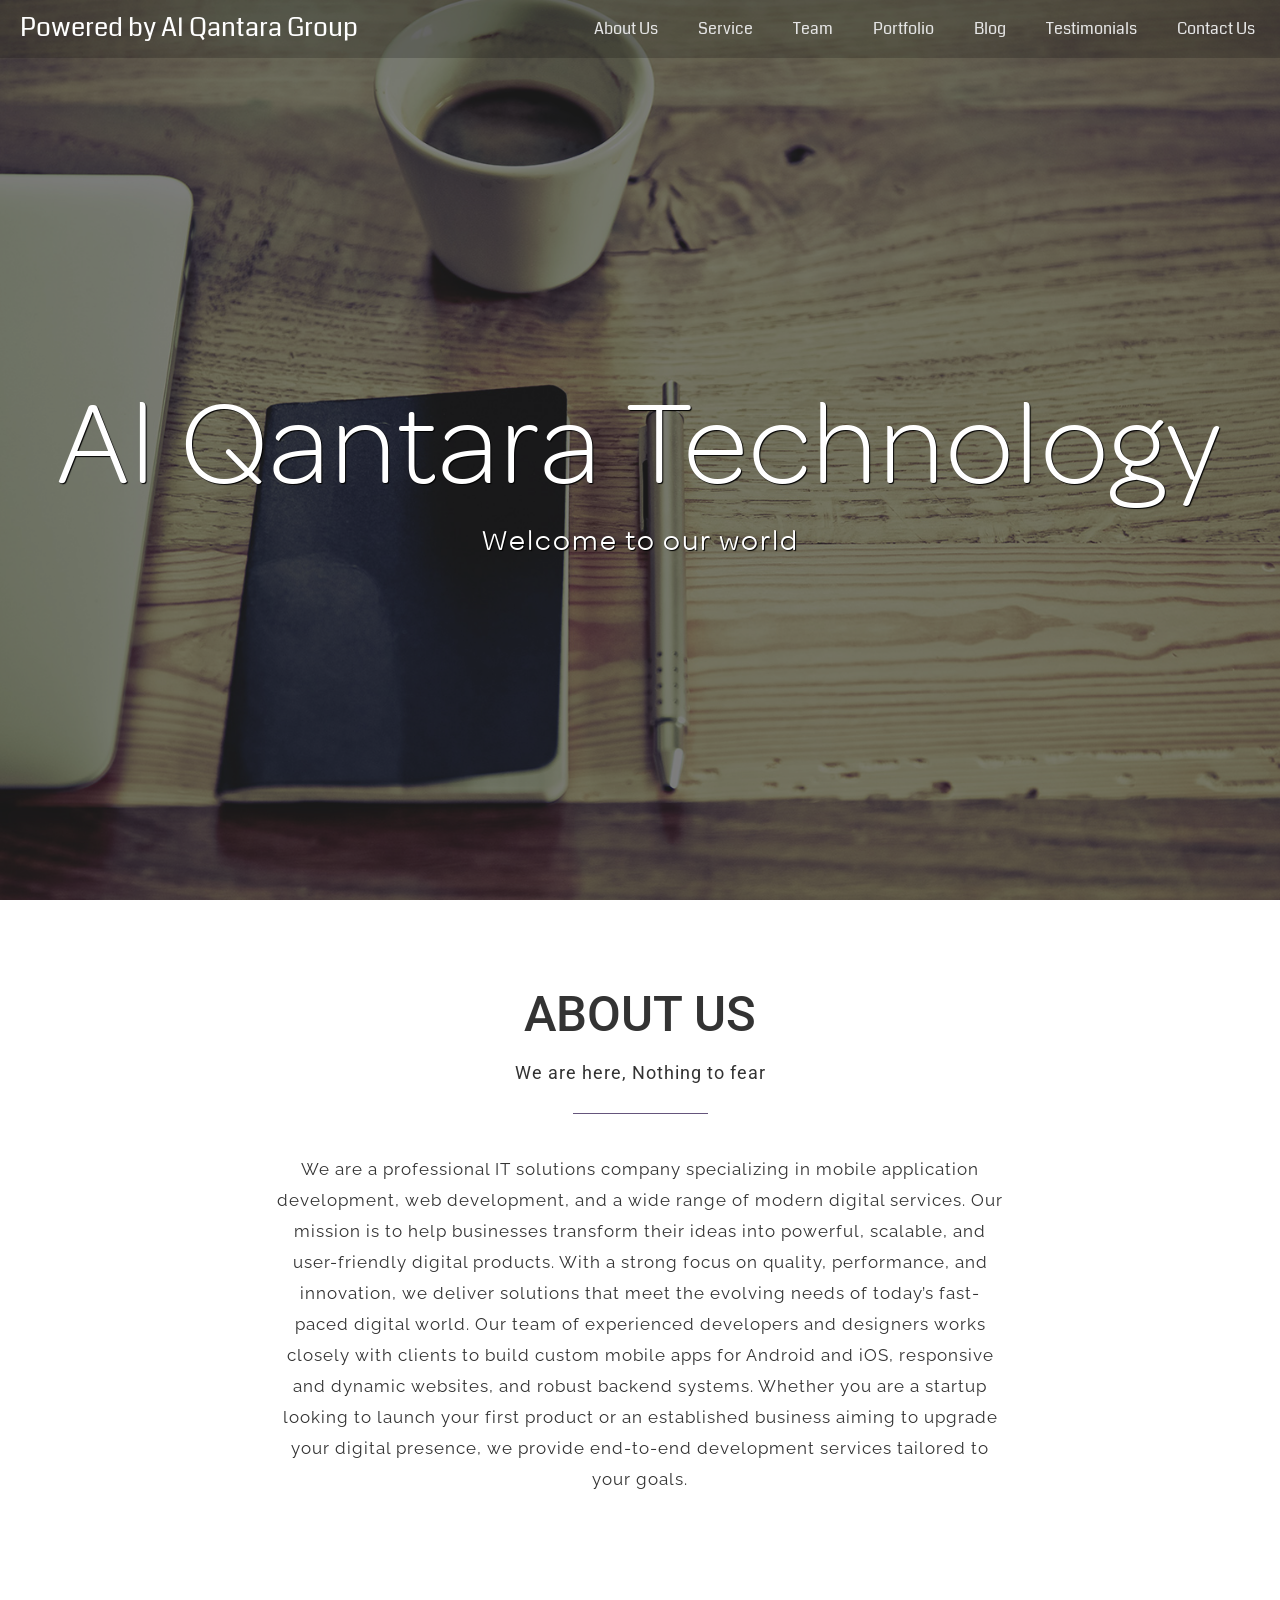
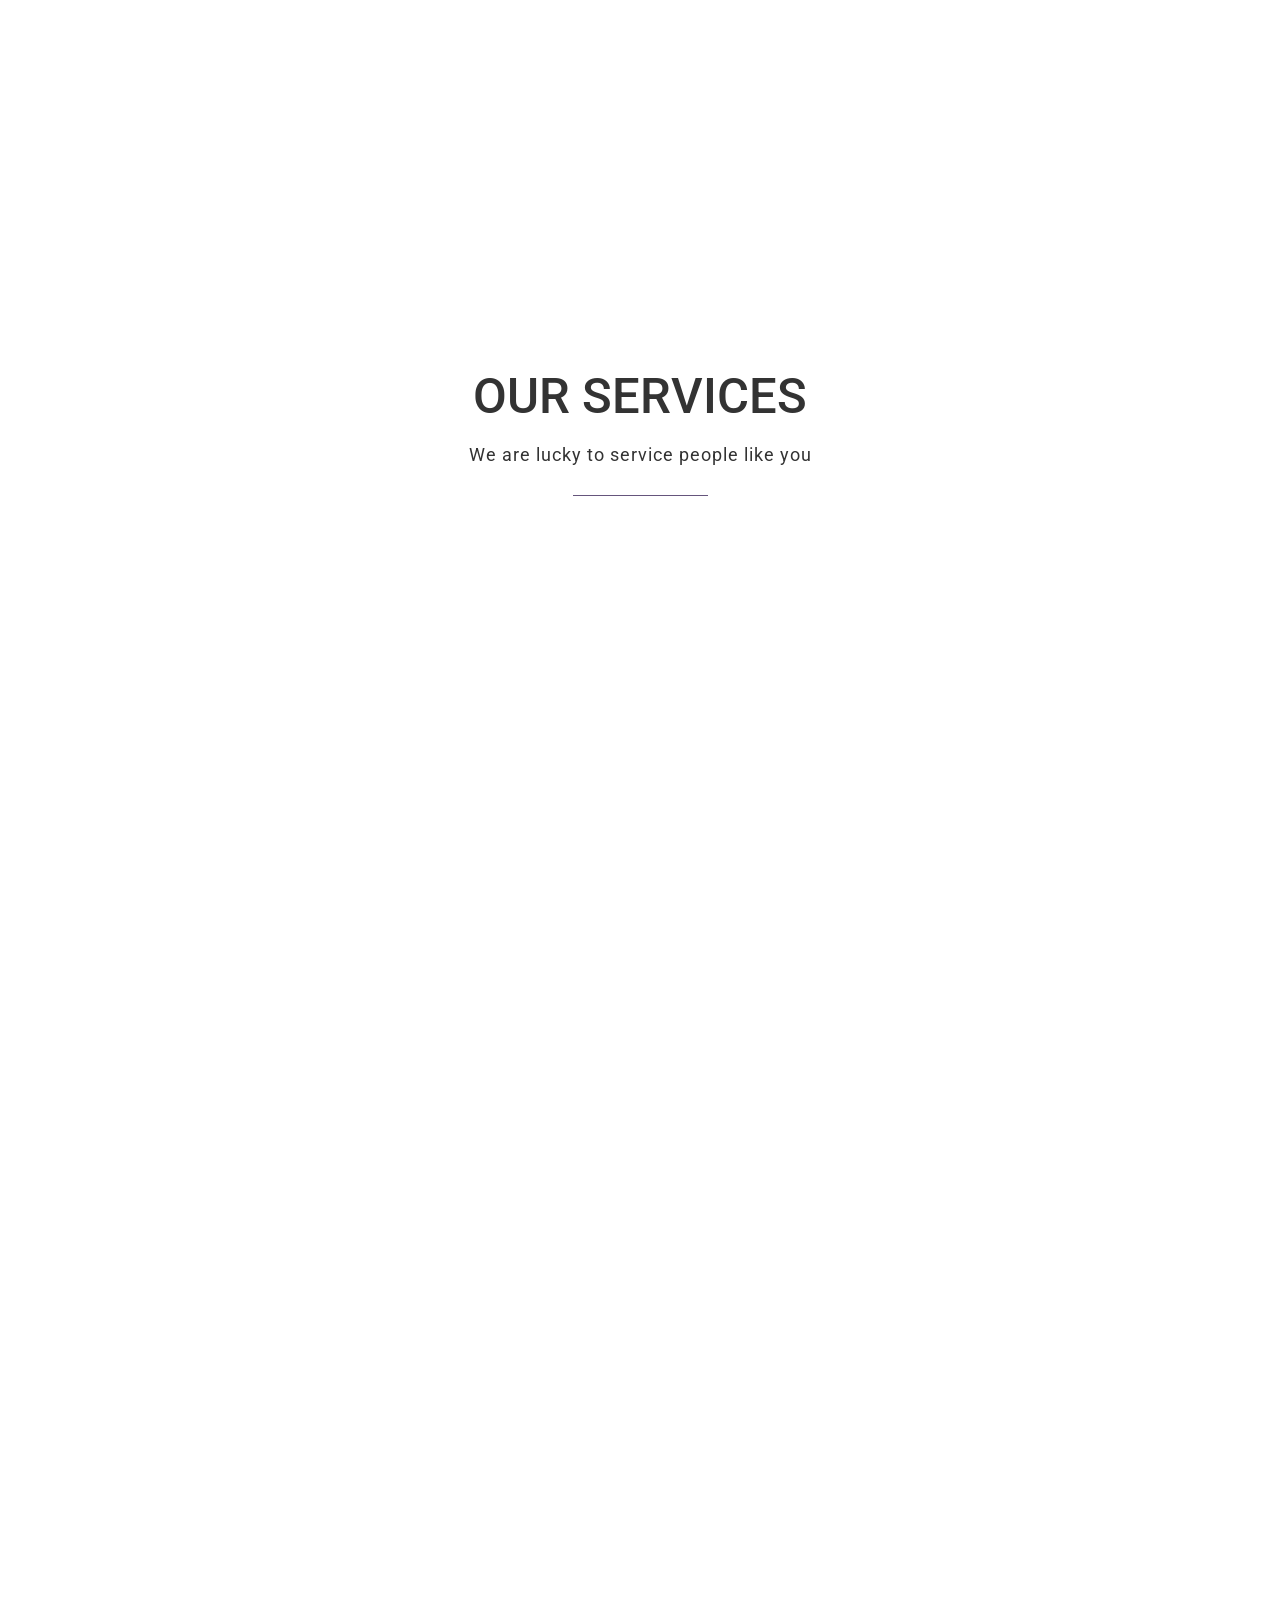
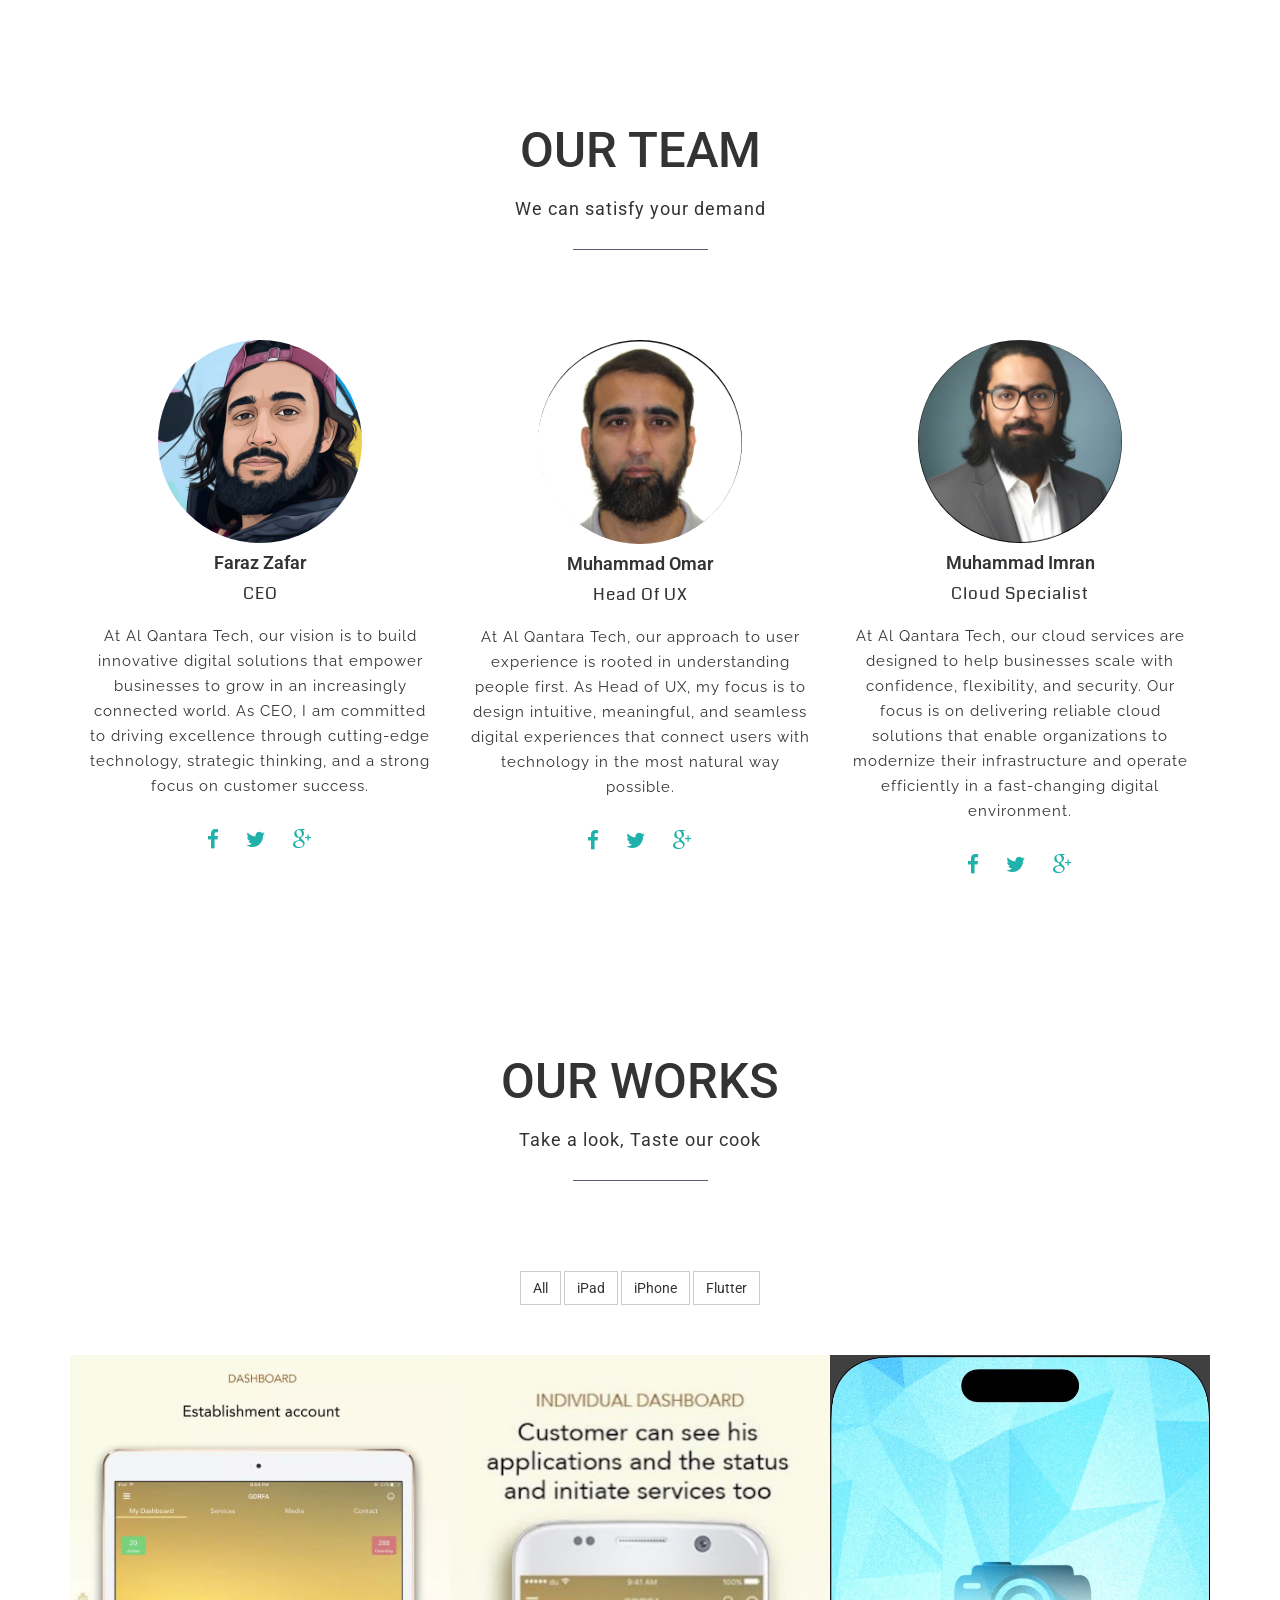
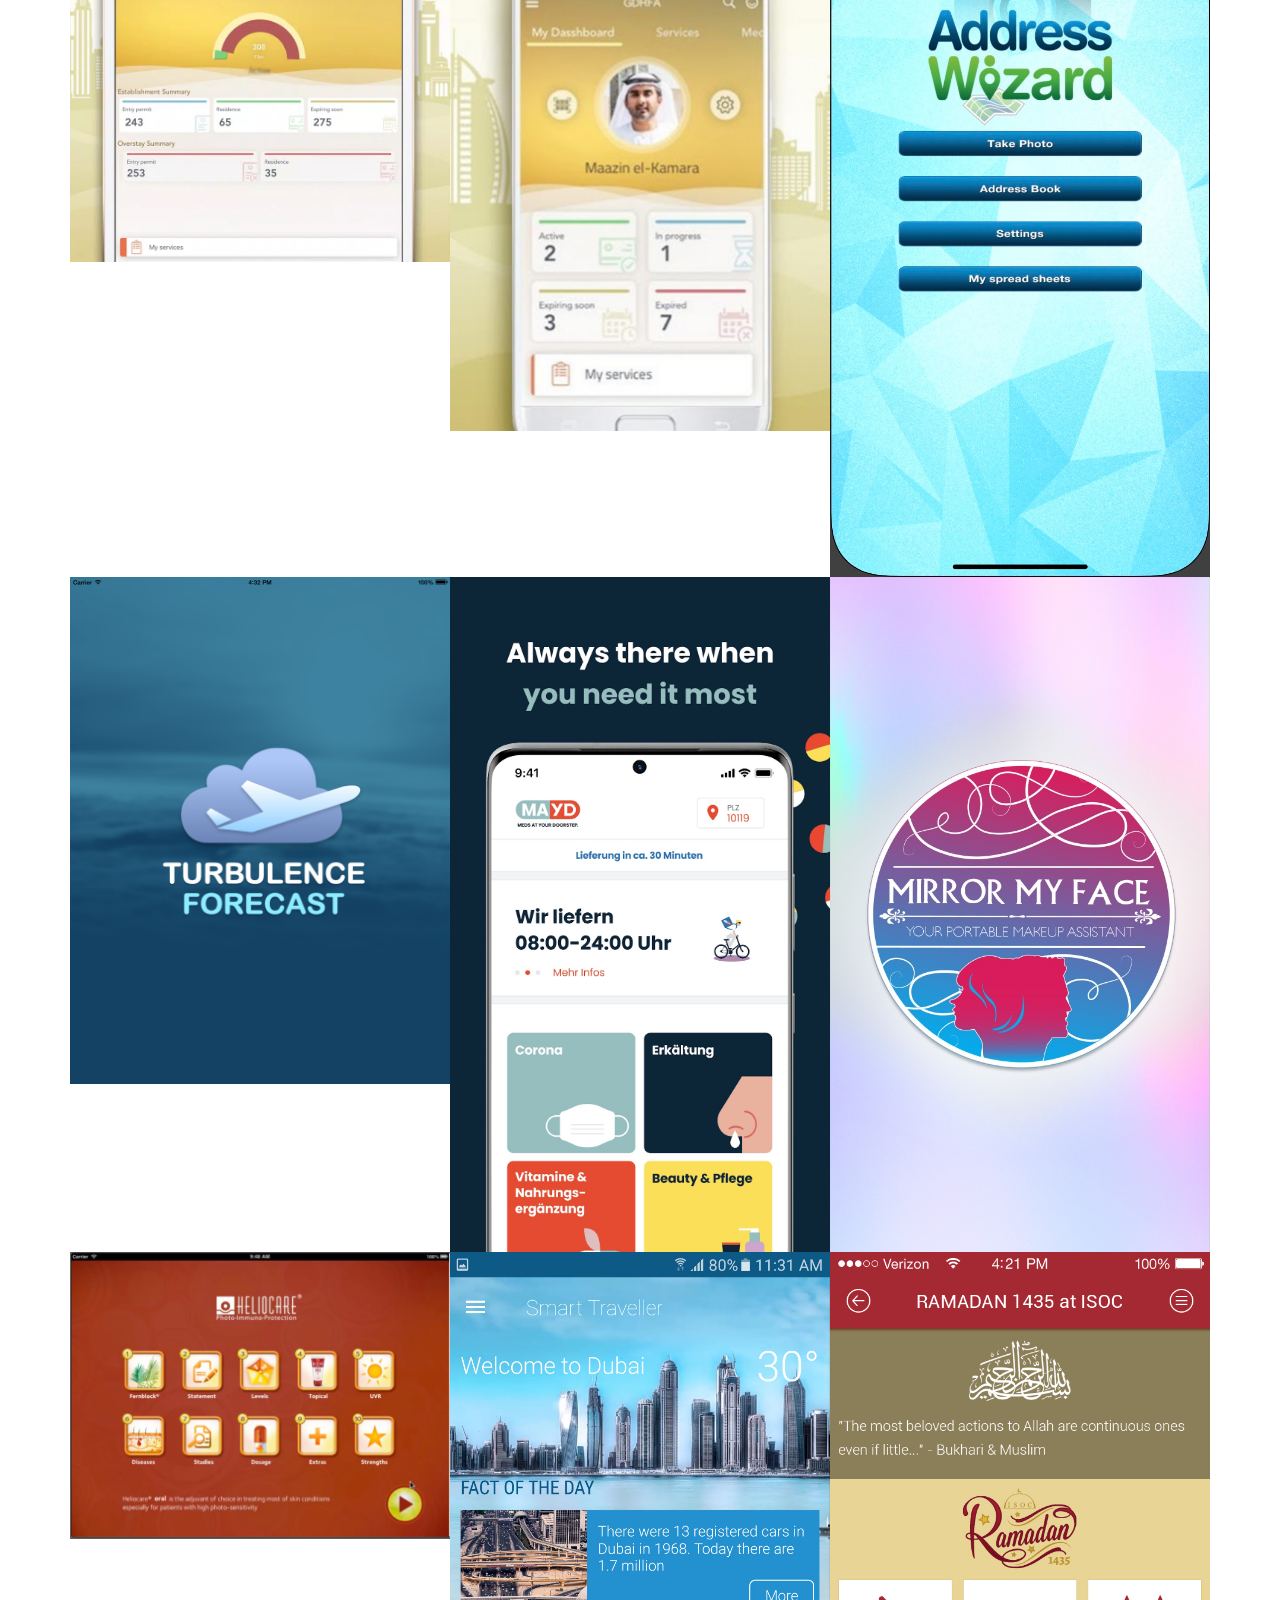
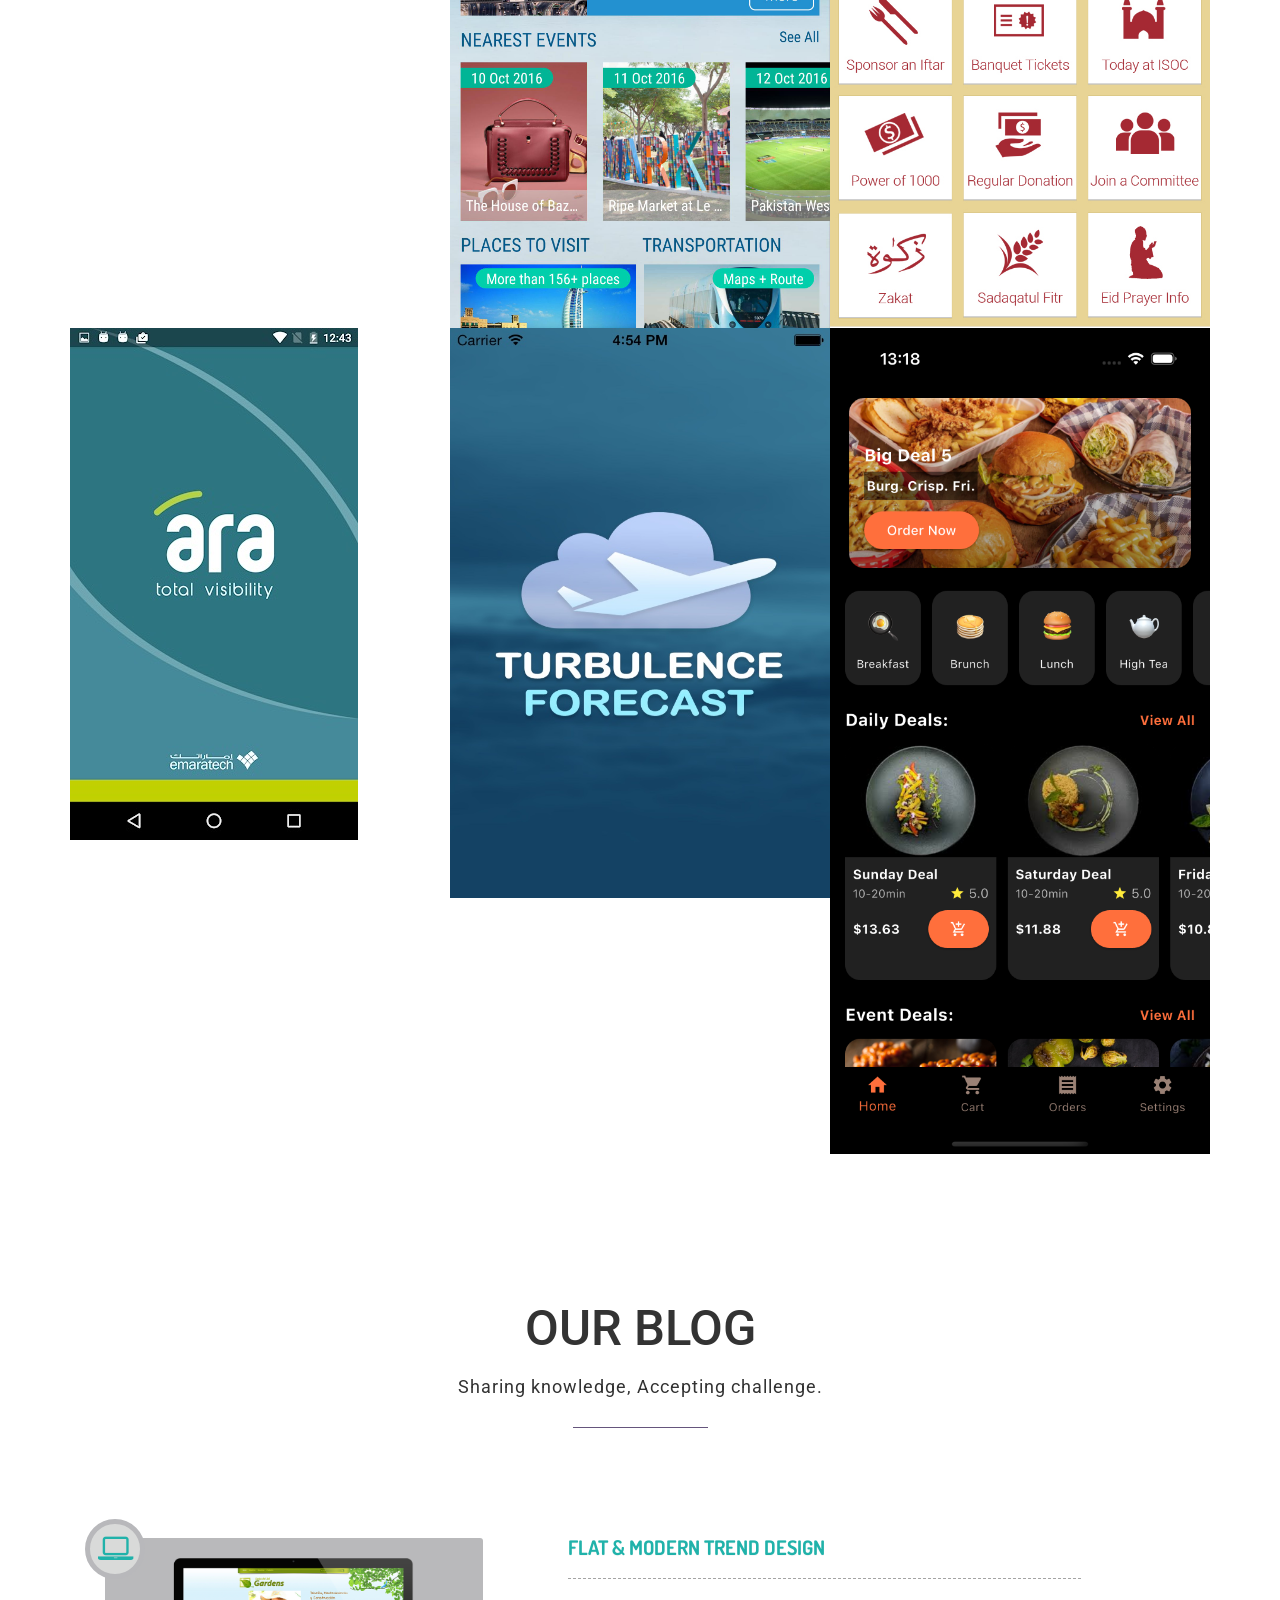
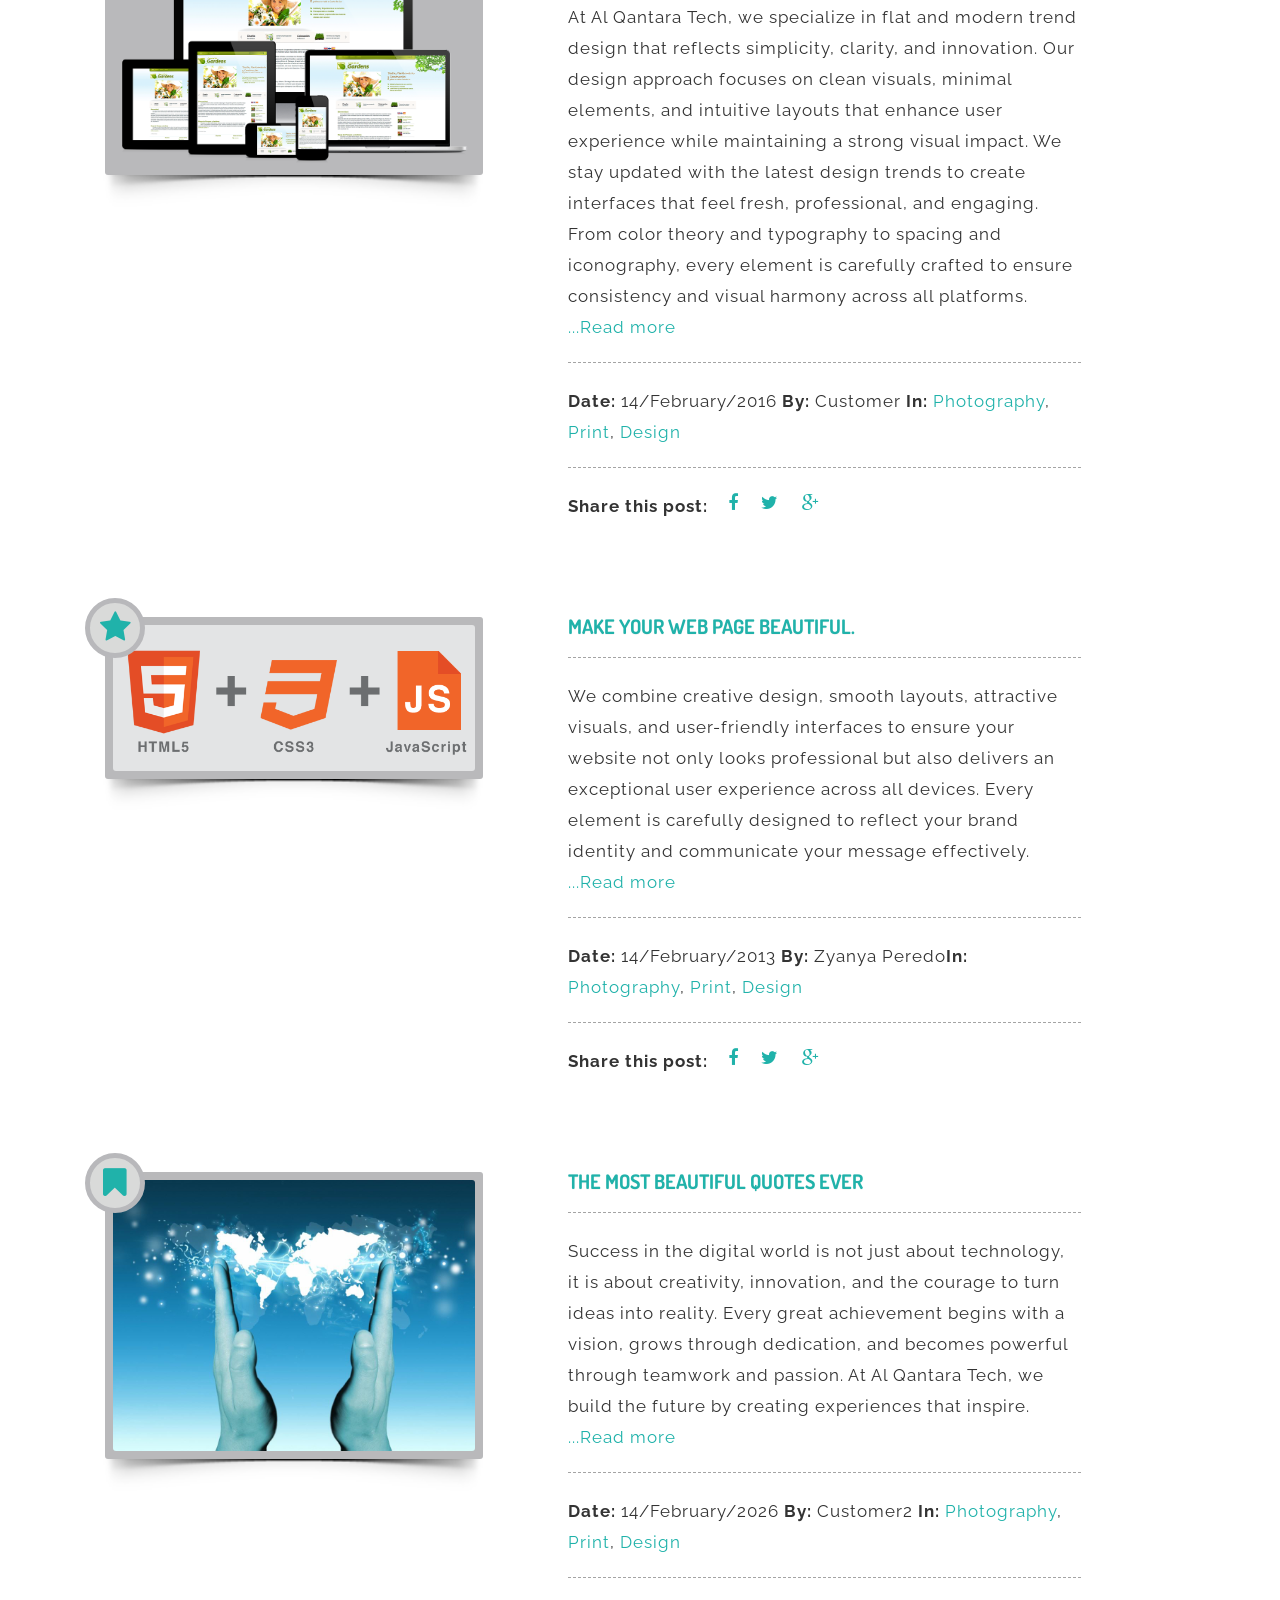
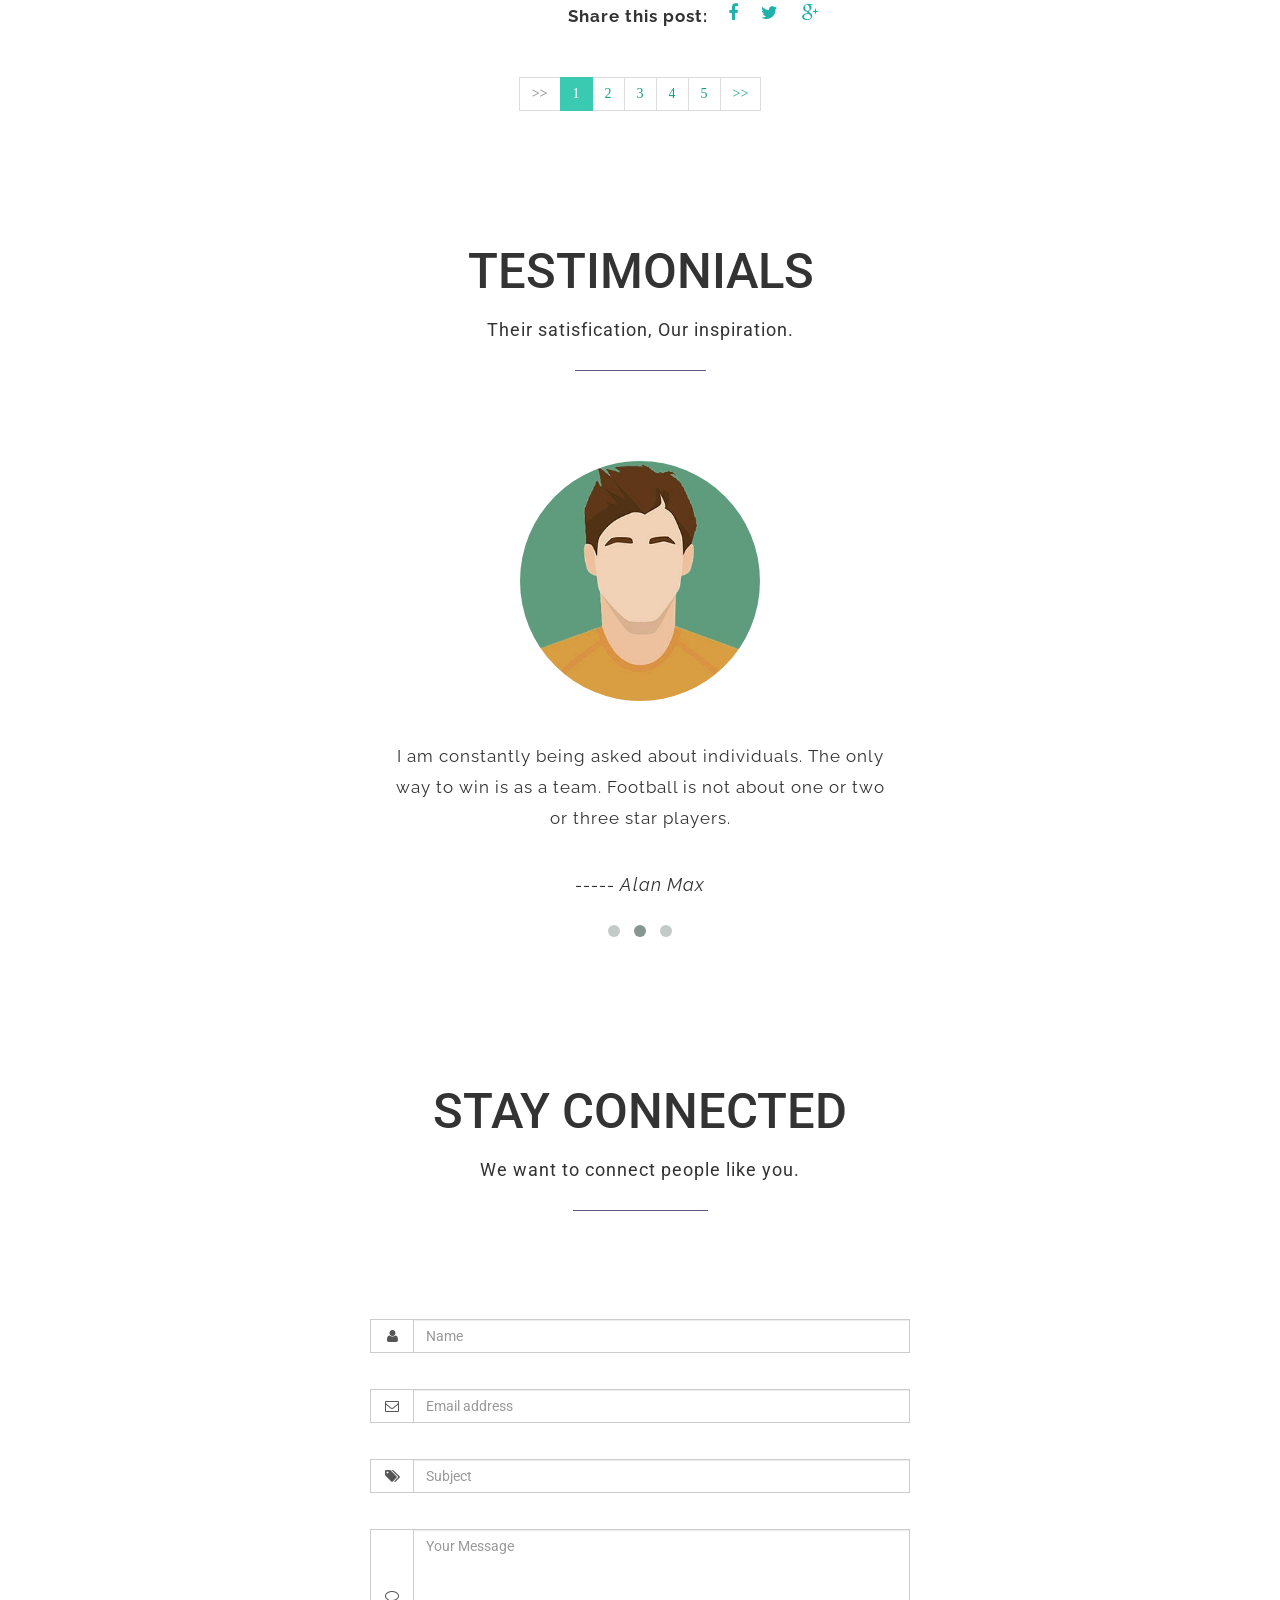
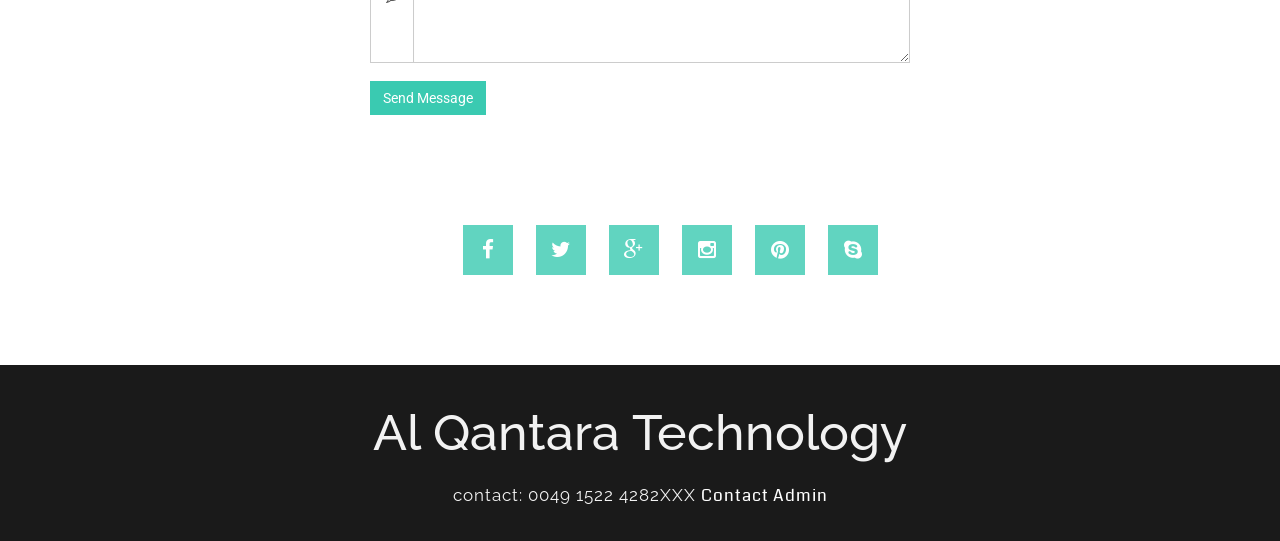
==== commit d56b4d3c: "al qantara - updated footer" ====
--- a/index.html
+++ b/index.html
@@ -843,8 +843,8 @@
 		</div>
 		<div class="row">
 			<div class="copyright text-center">
-				<p> © 2014 Technext. Designed and Developed by <a href="http://themewagon.com"><span
-							class="theme">Themewagon</span></a></p>
+				<p> contact: 0049 1522 4282XXX <a href="https://www.farazzafar.de"><span class="theme">Contact
+							Admin</span></a></p>
 			</div>
 		</div>
 	</section><!-- footer -->
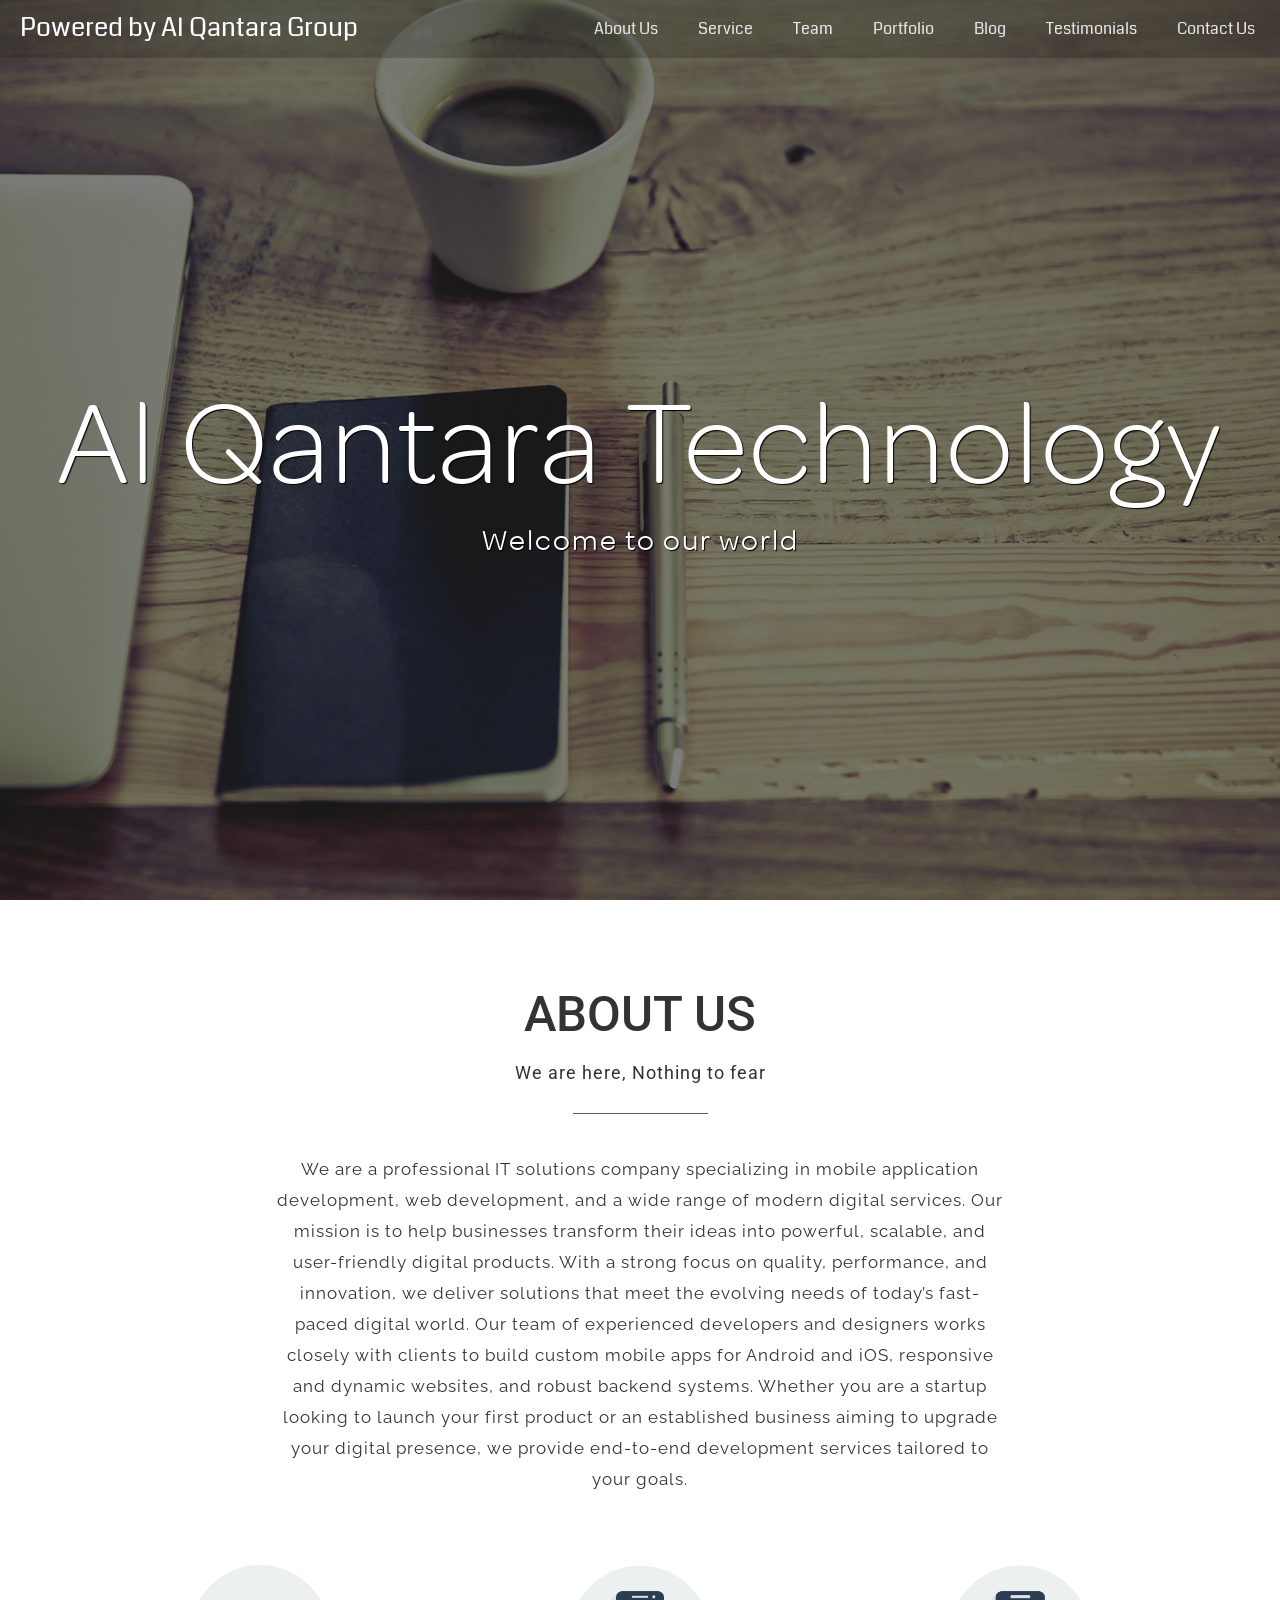
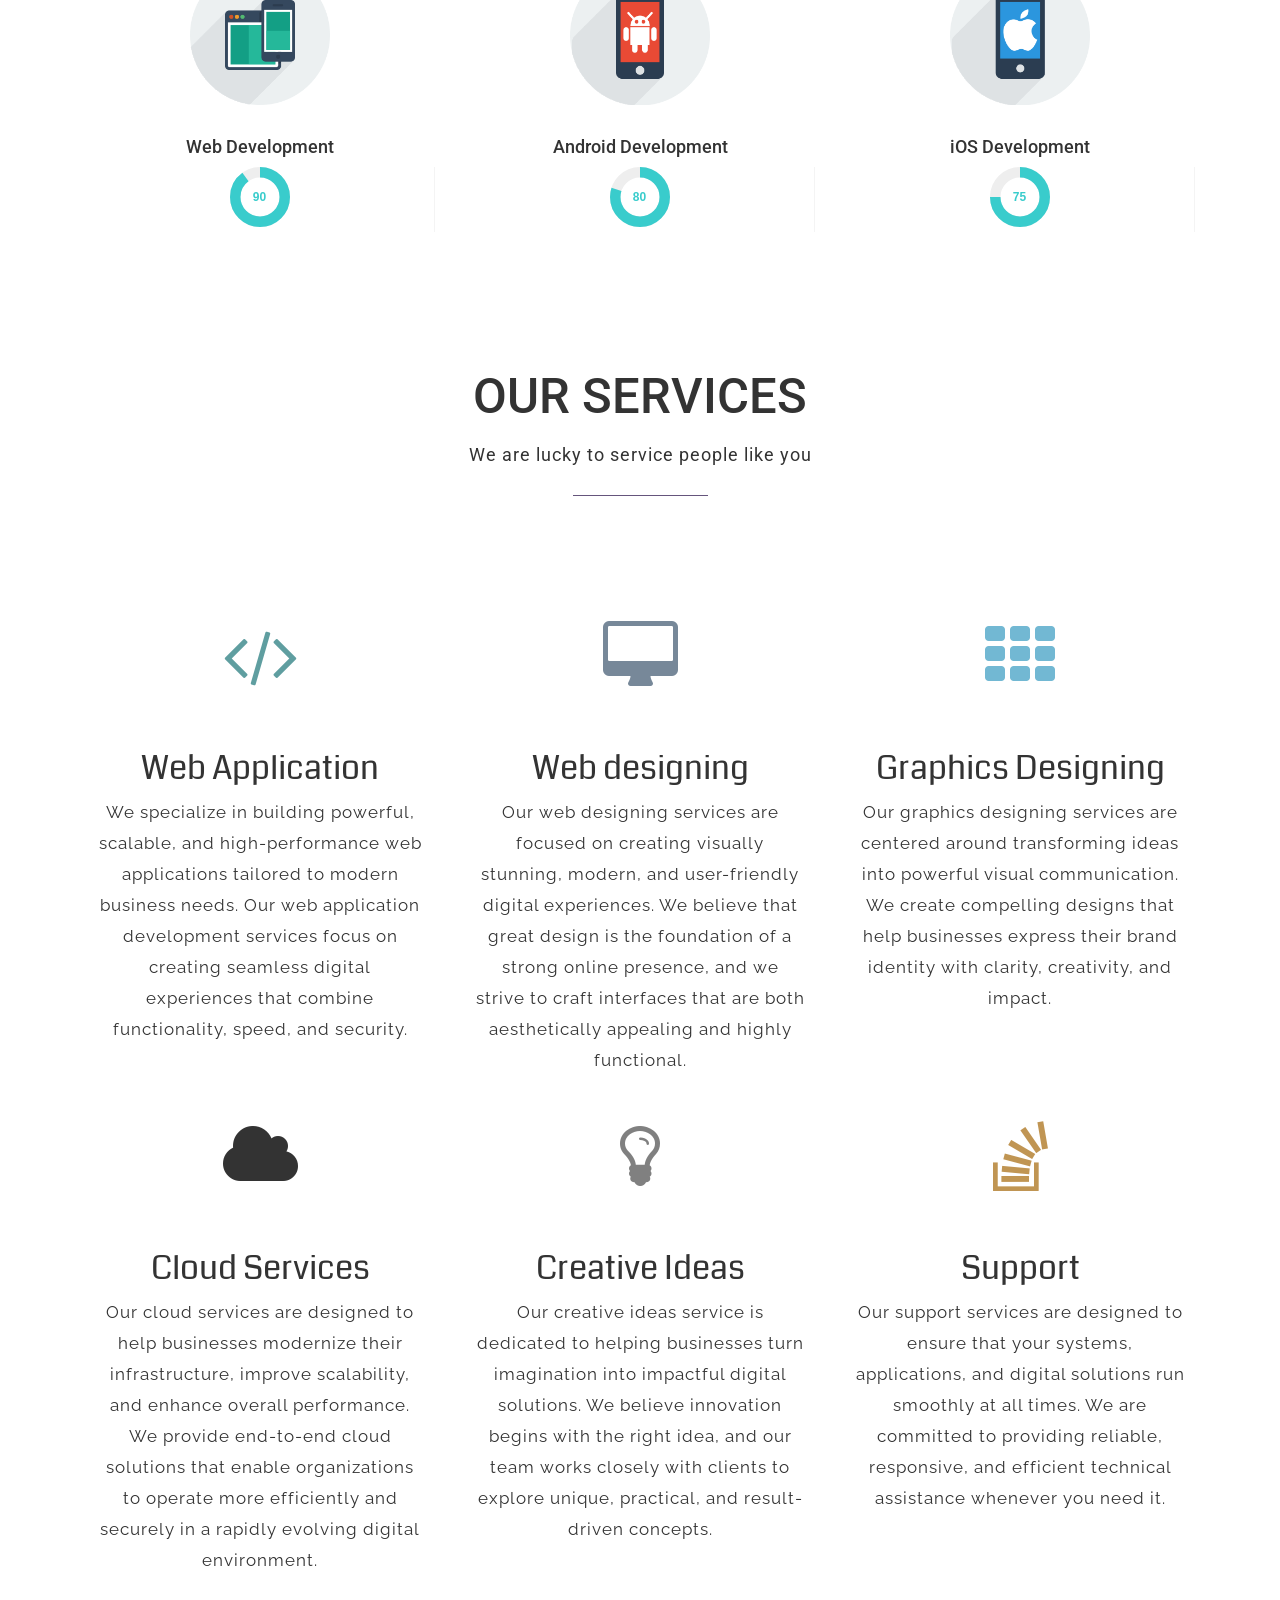
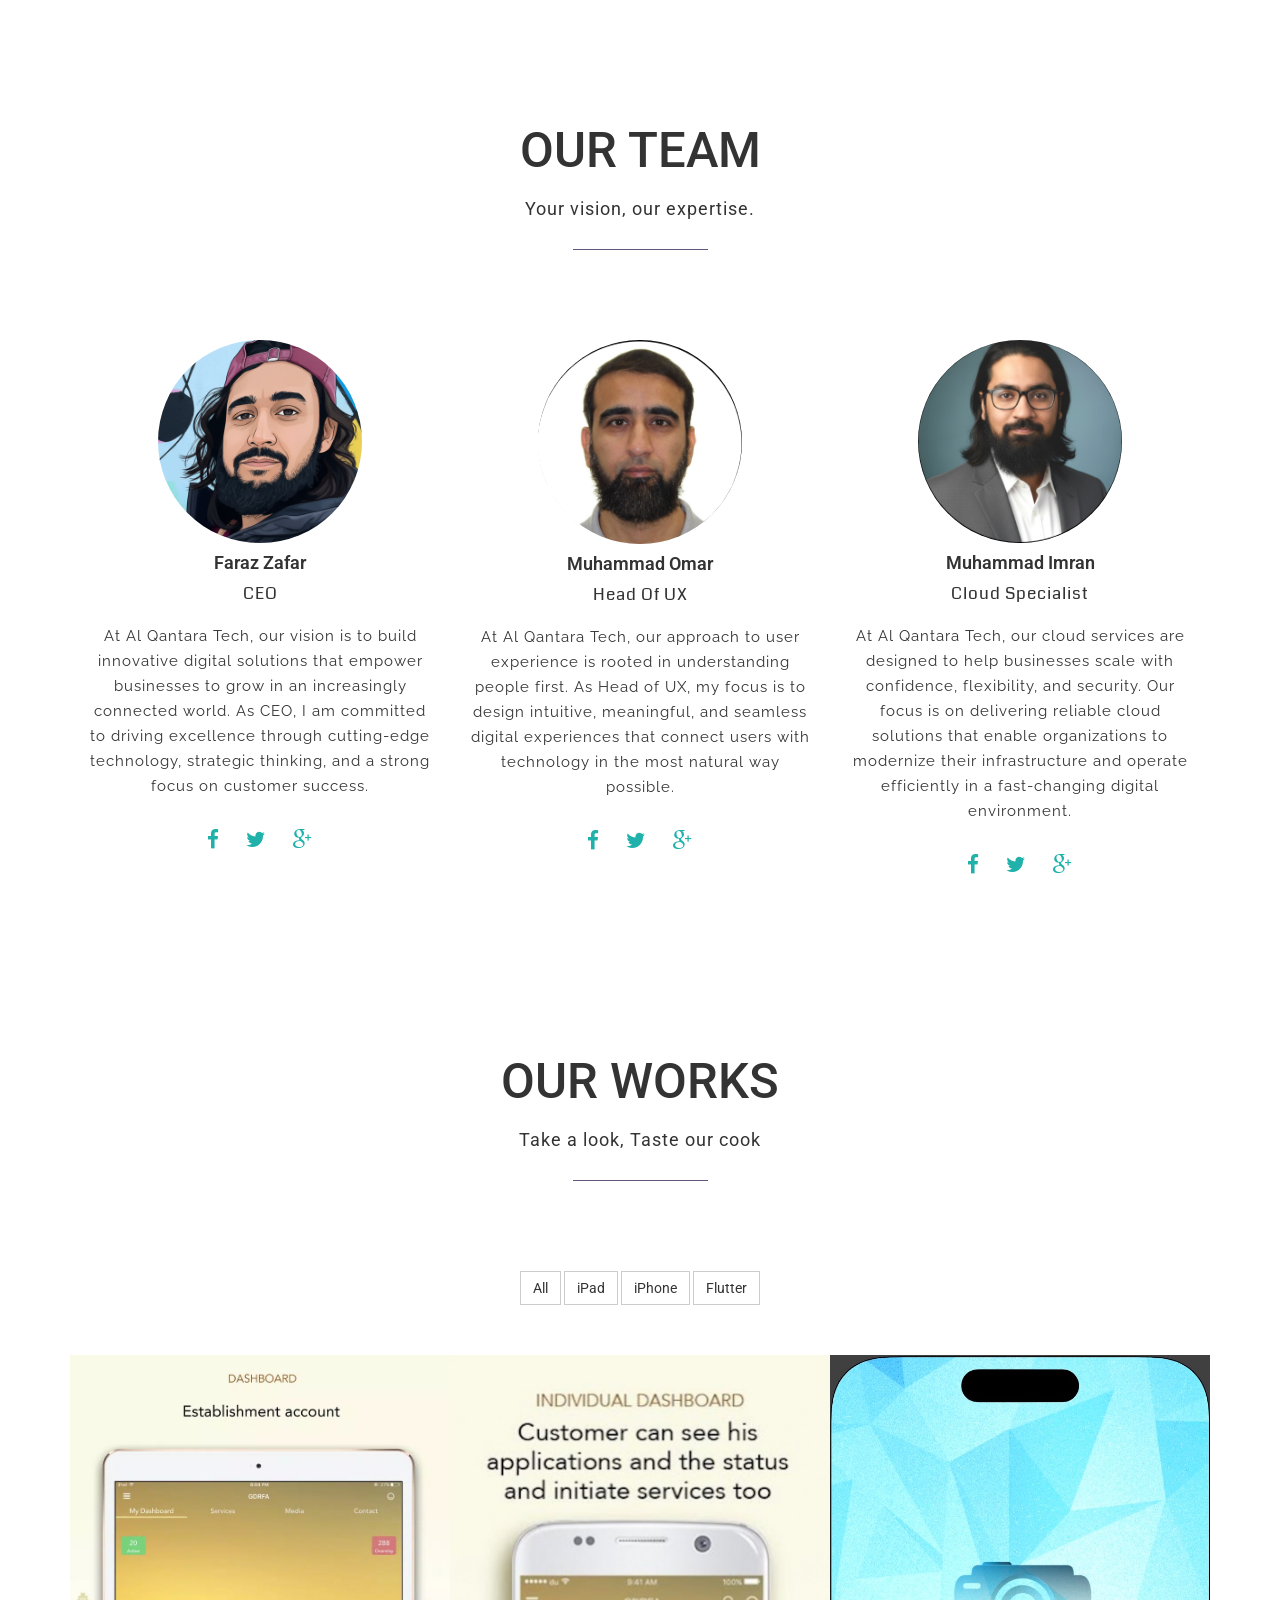
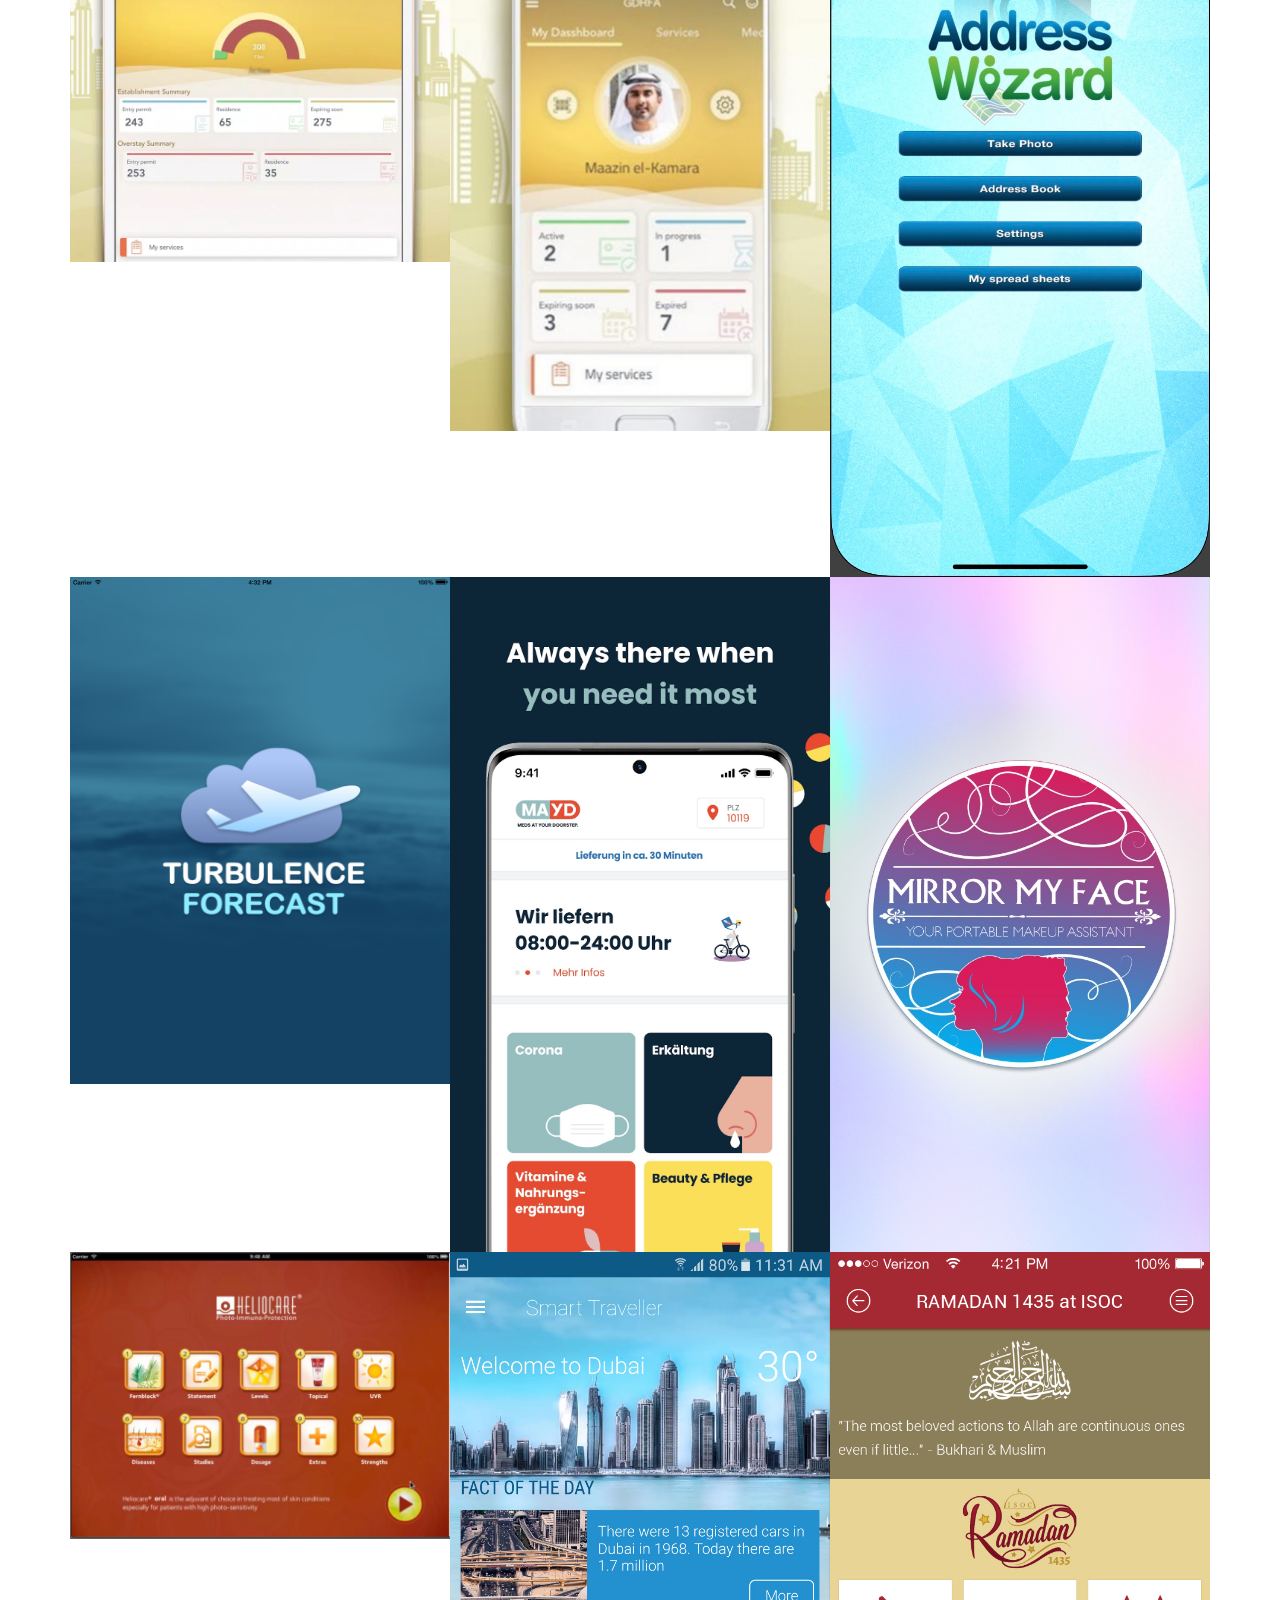
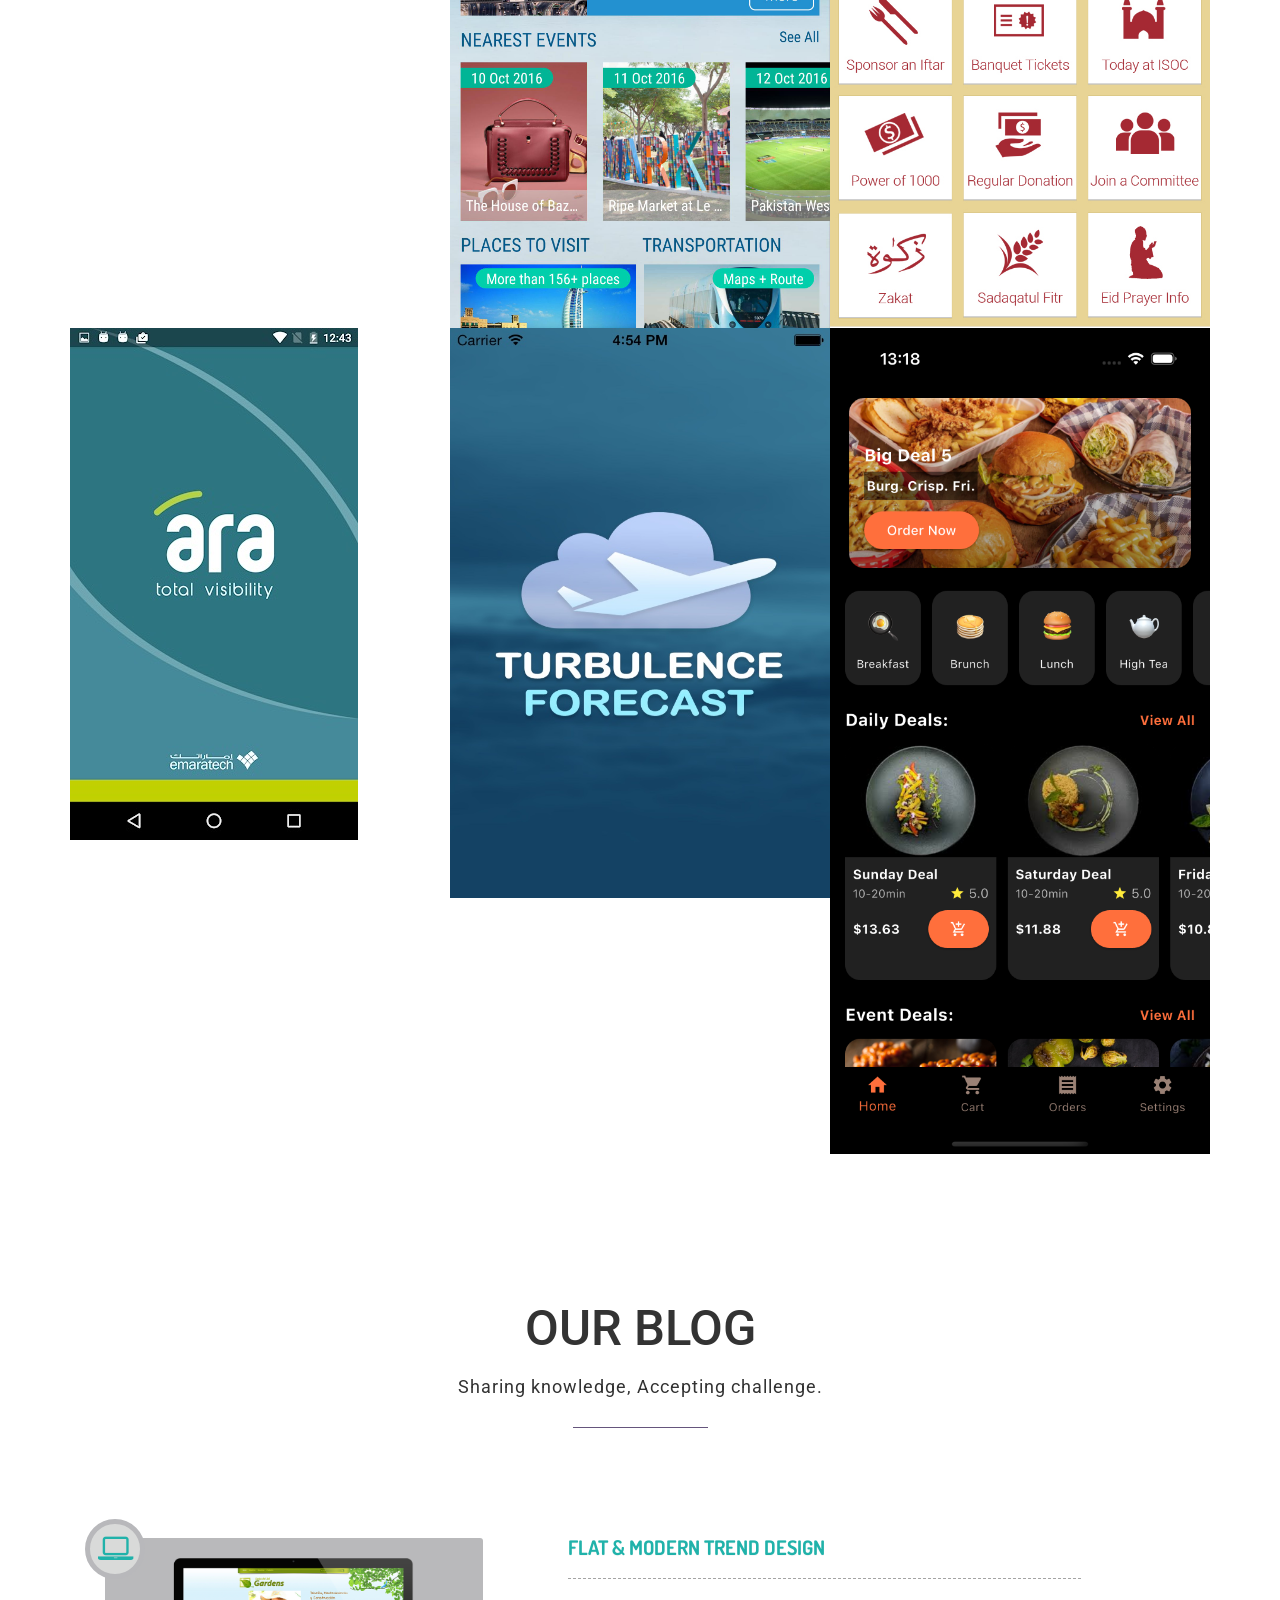
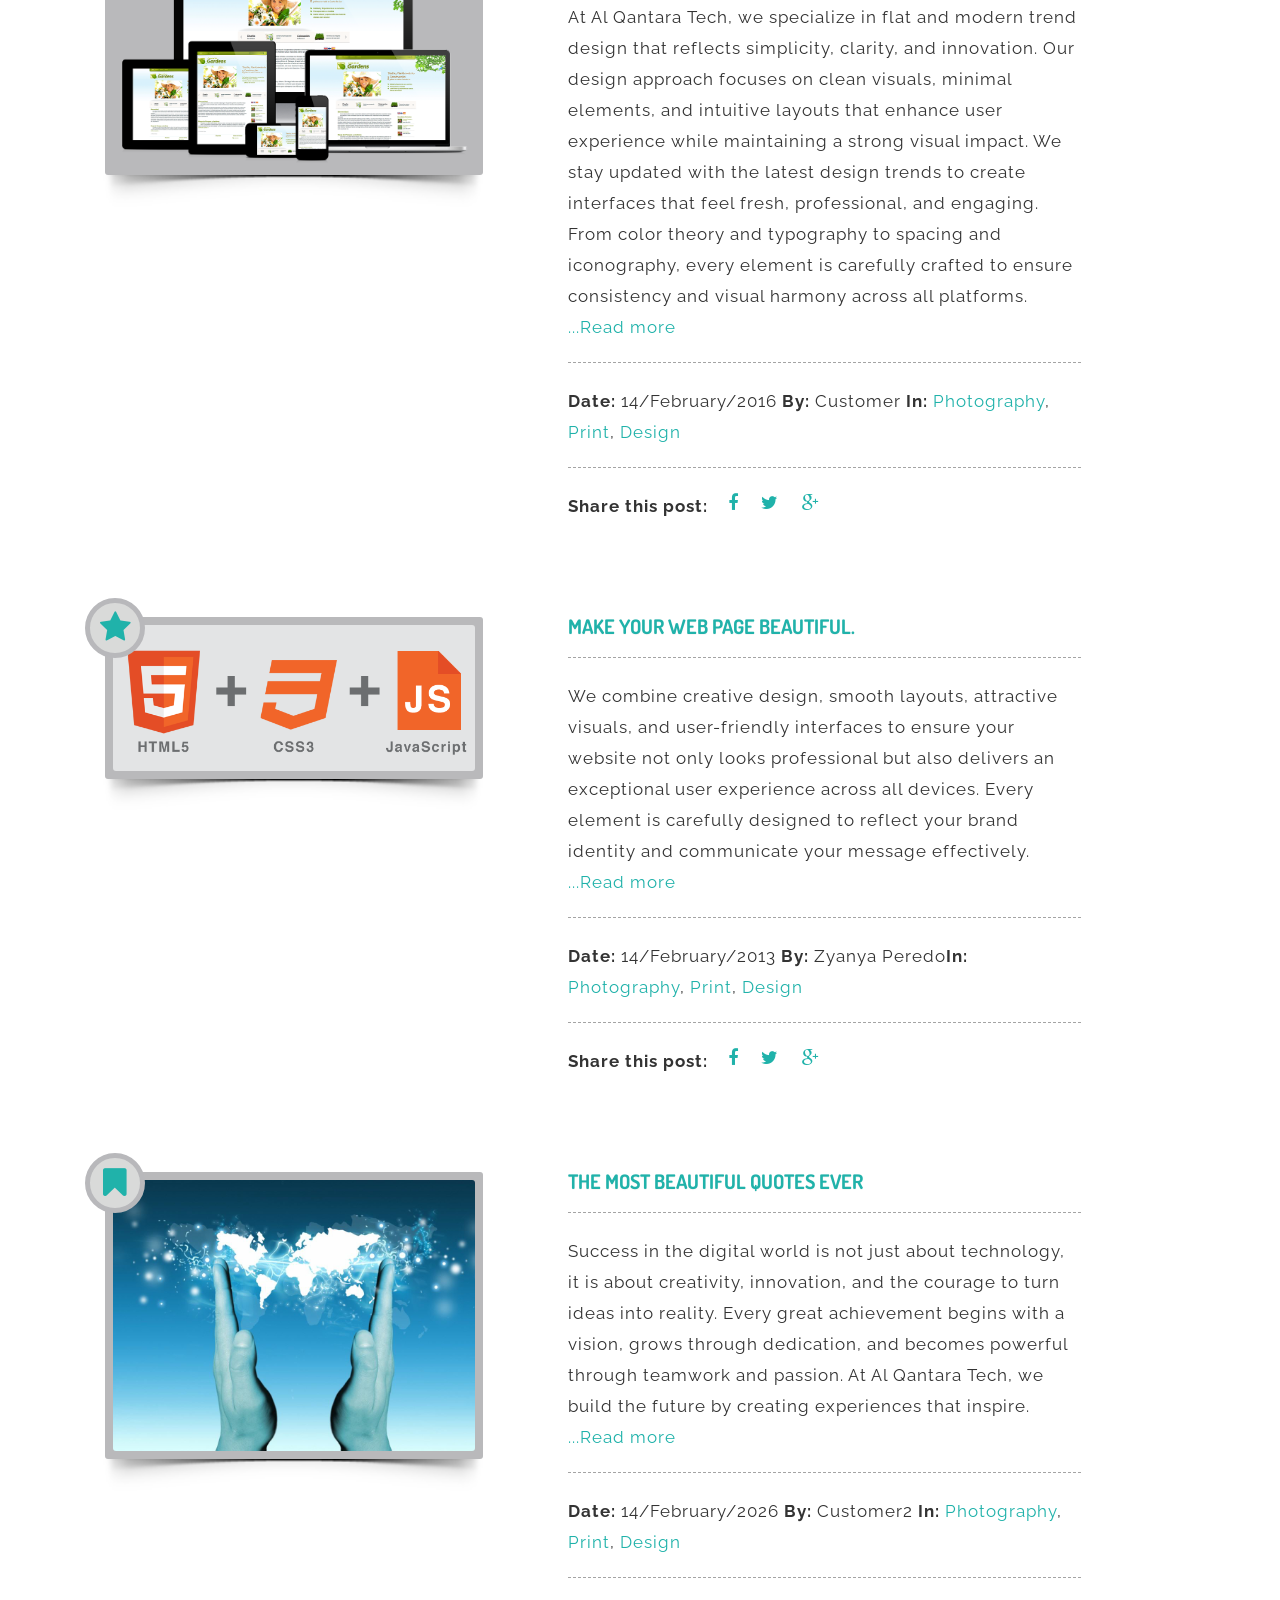
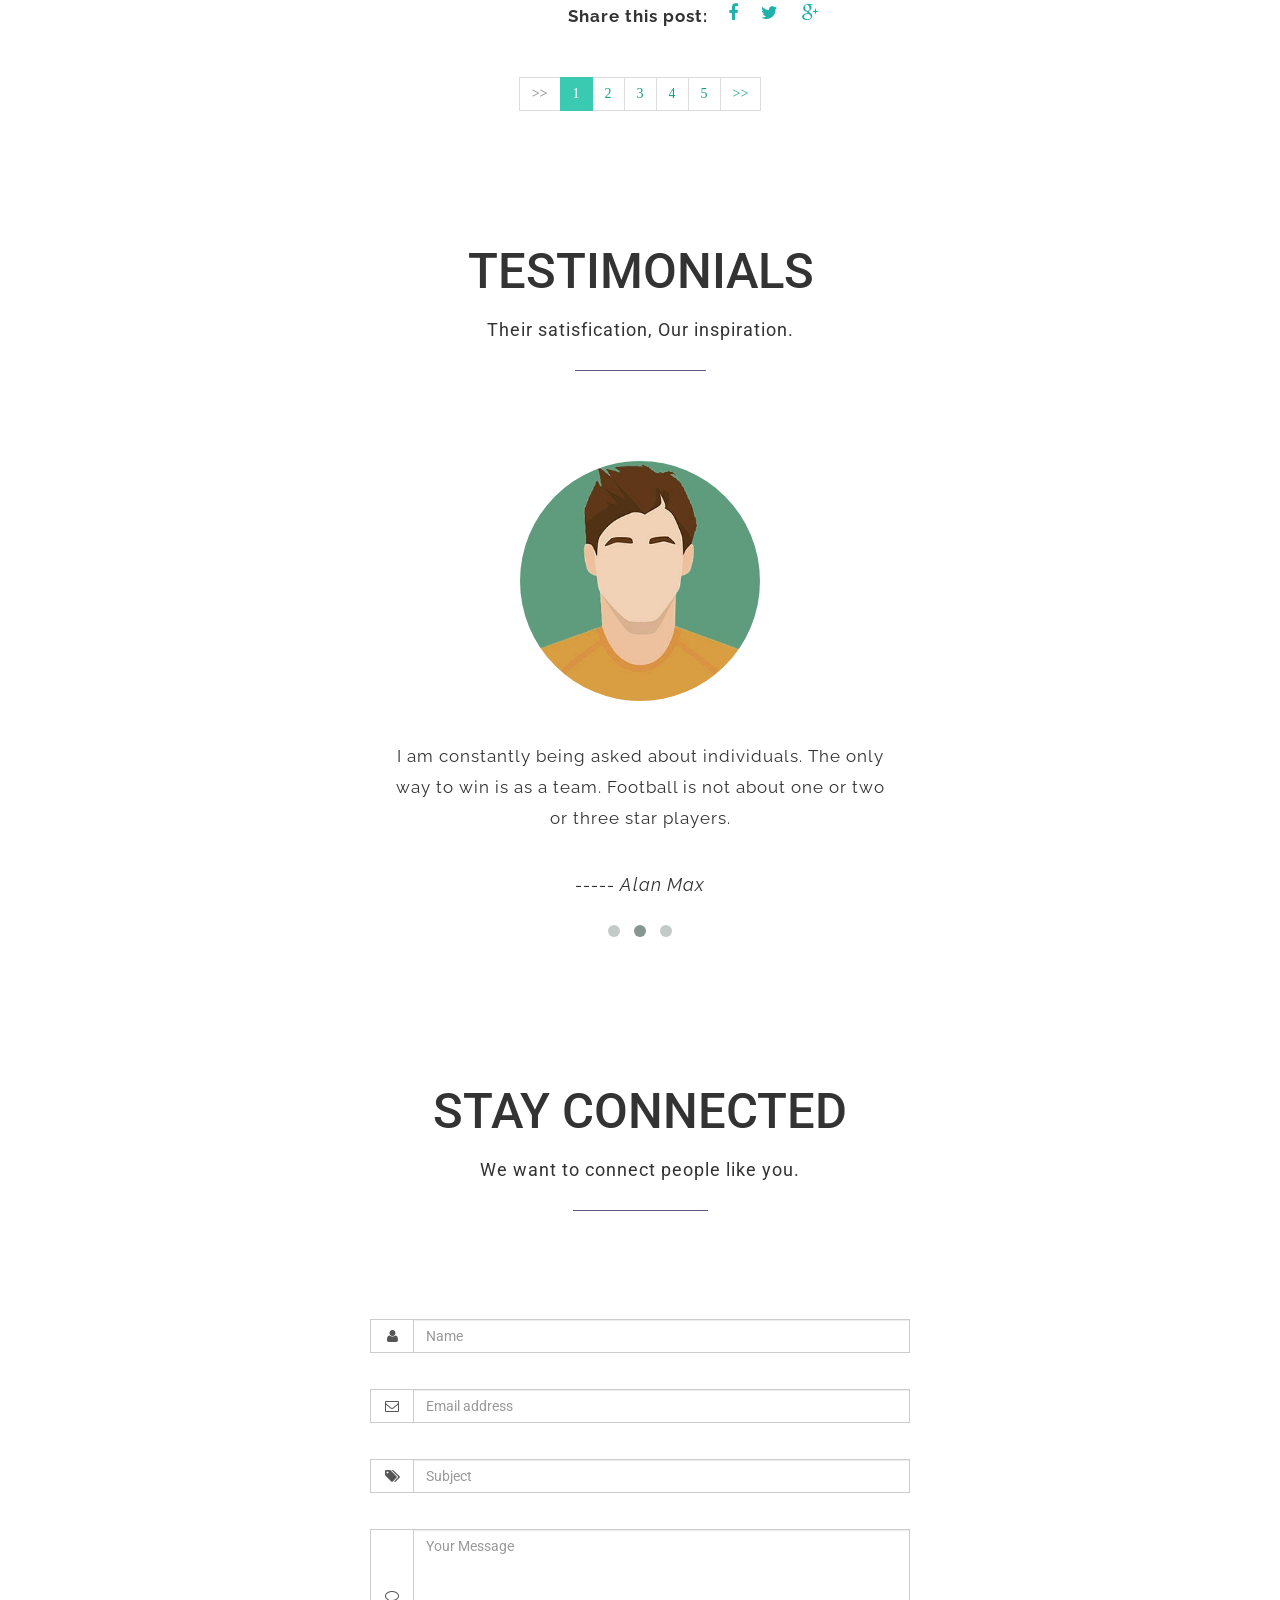
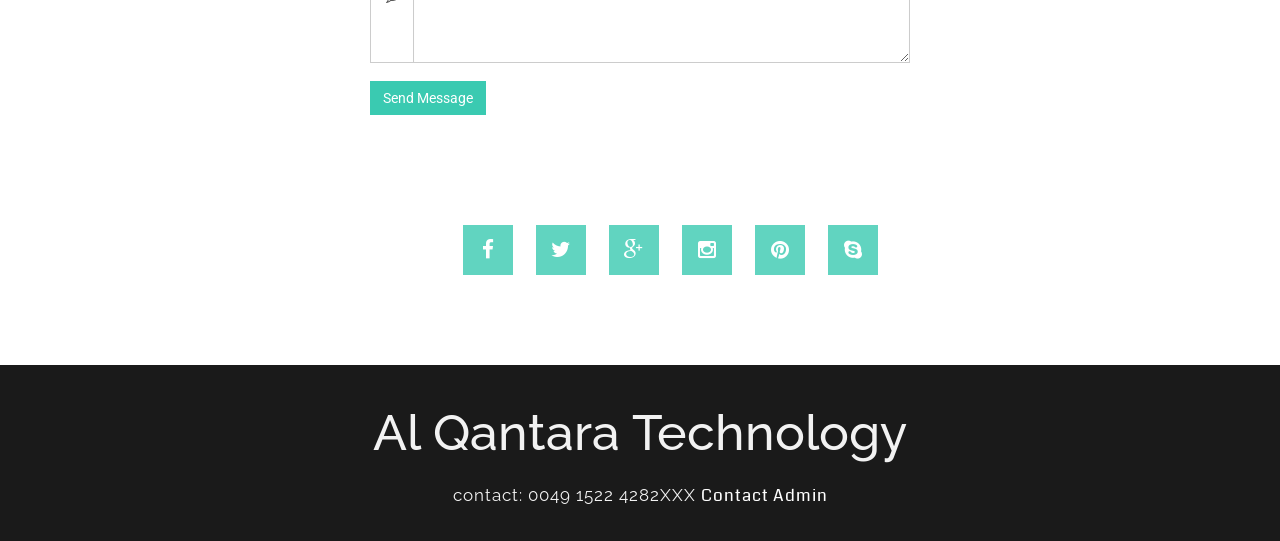
==== commit 0c117751: "Al Qantara - updated teas desc" ====
--- a/index.html
+++ b/index.html
@@ -259,7 +259,7 @@
 				<div class="row text-center" id="heading">
 					<div class="col-md-6 col-md-offset-3 wow animated zoomInDown" id="heading-text">
 						<h3>Our Team</h3>
-						<p>We can satisfy your demand</p>
+						<p>Your vision, our expertise.</p>
 						<hr class="full">
 						<br />
 					</div>
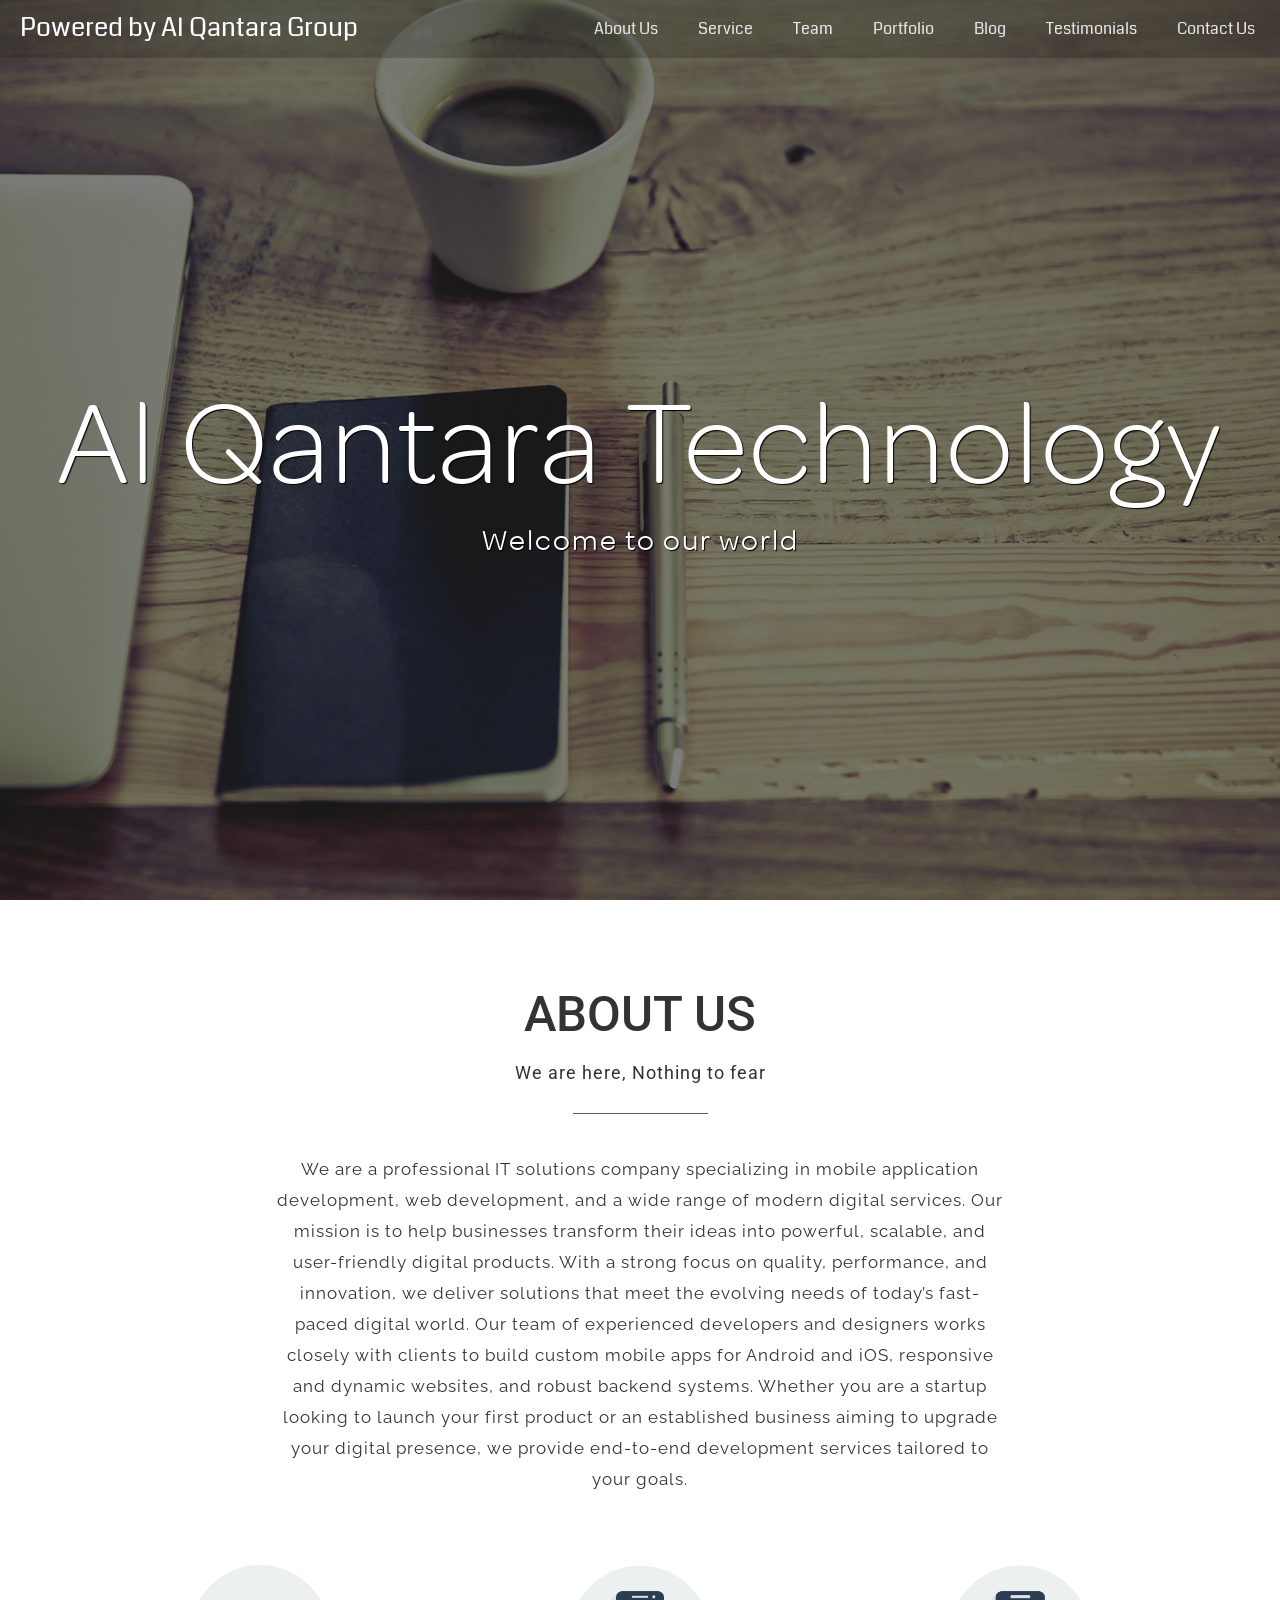
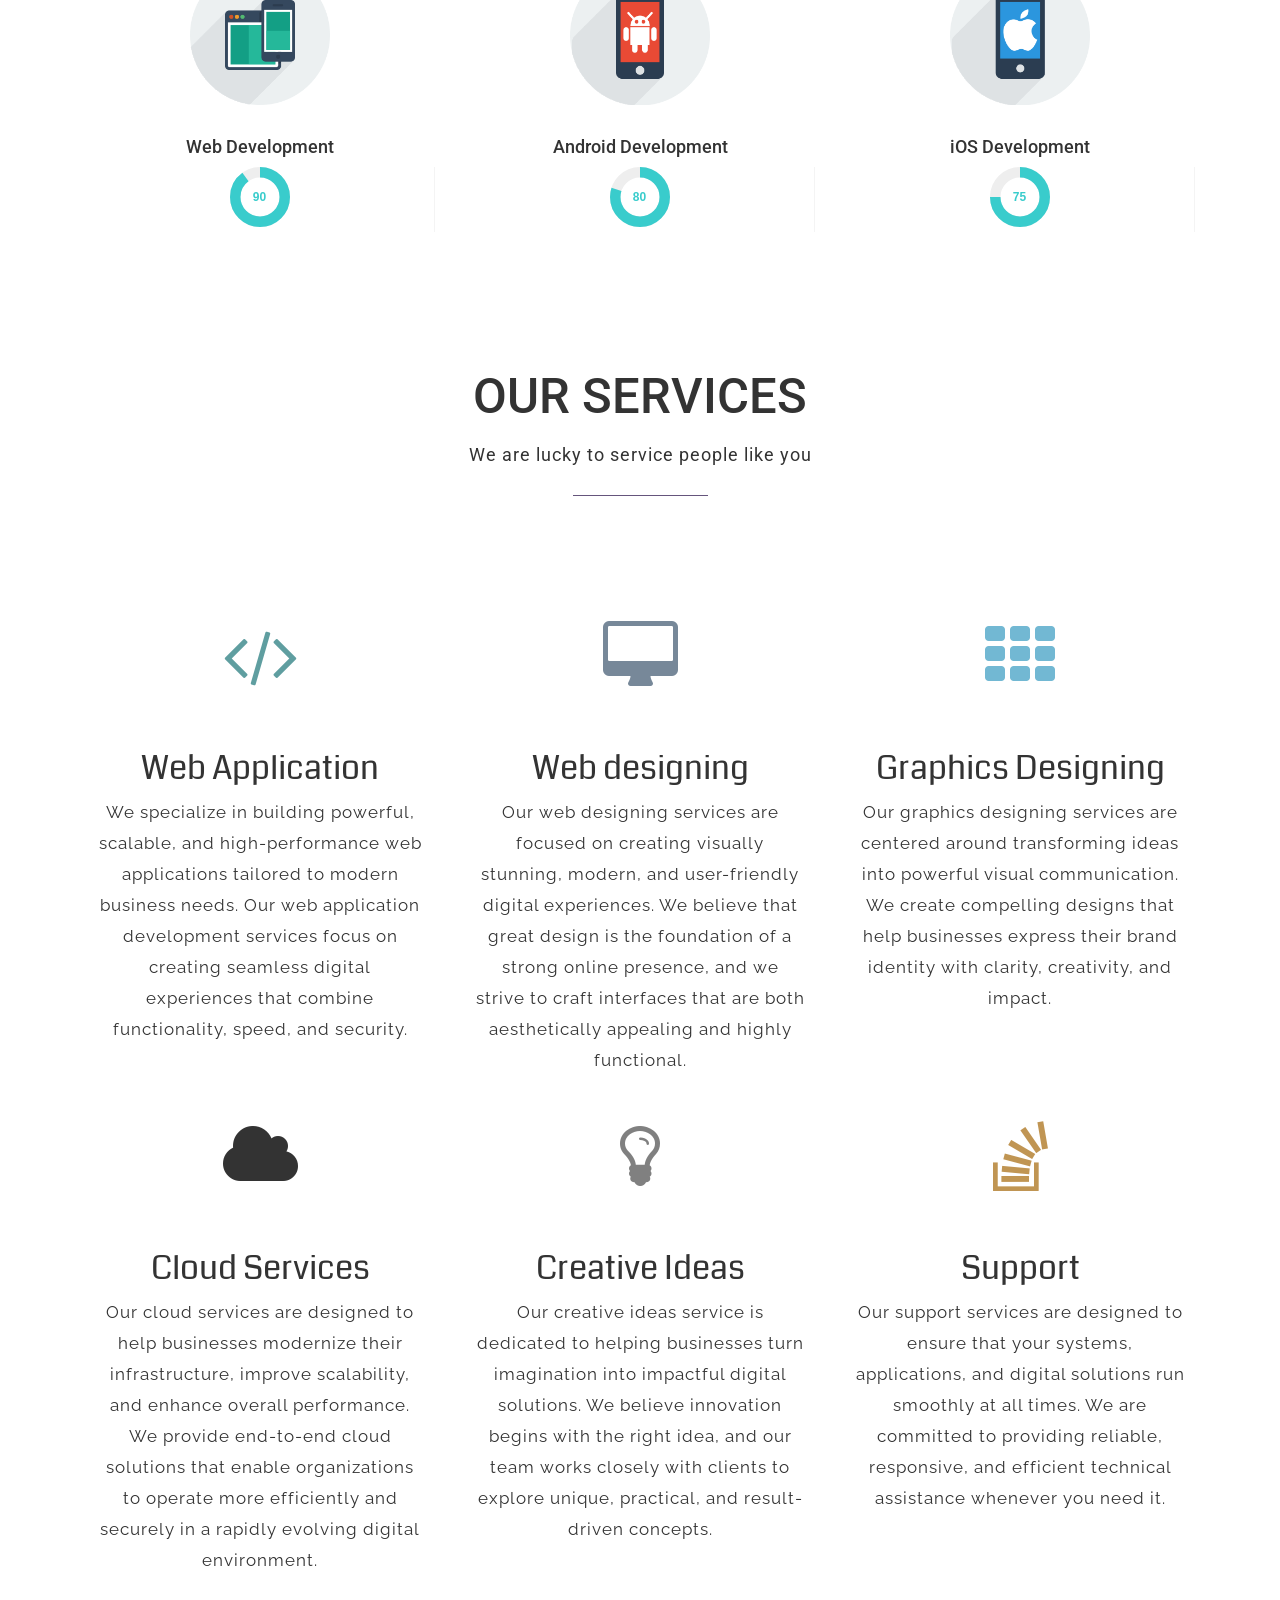
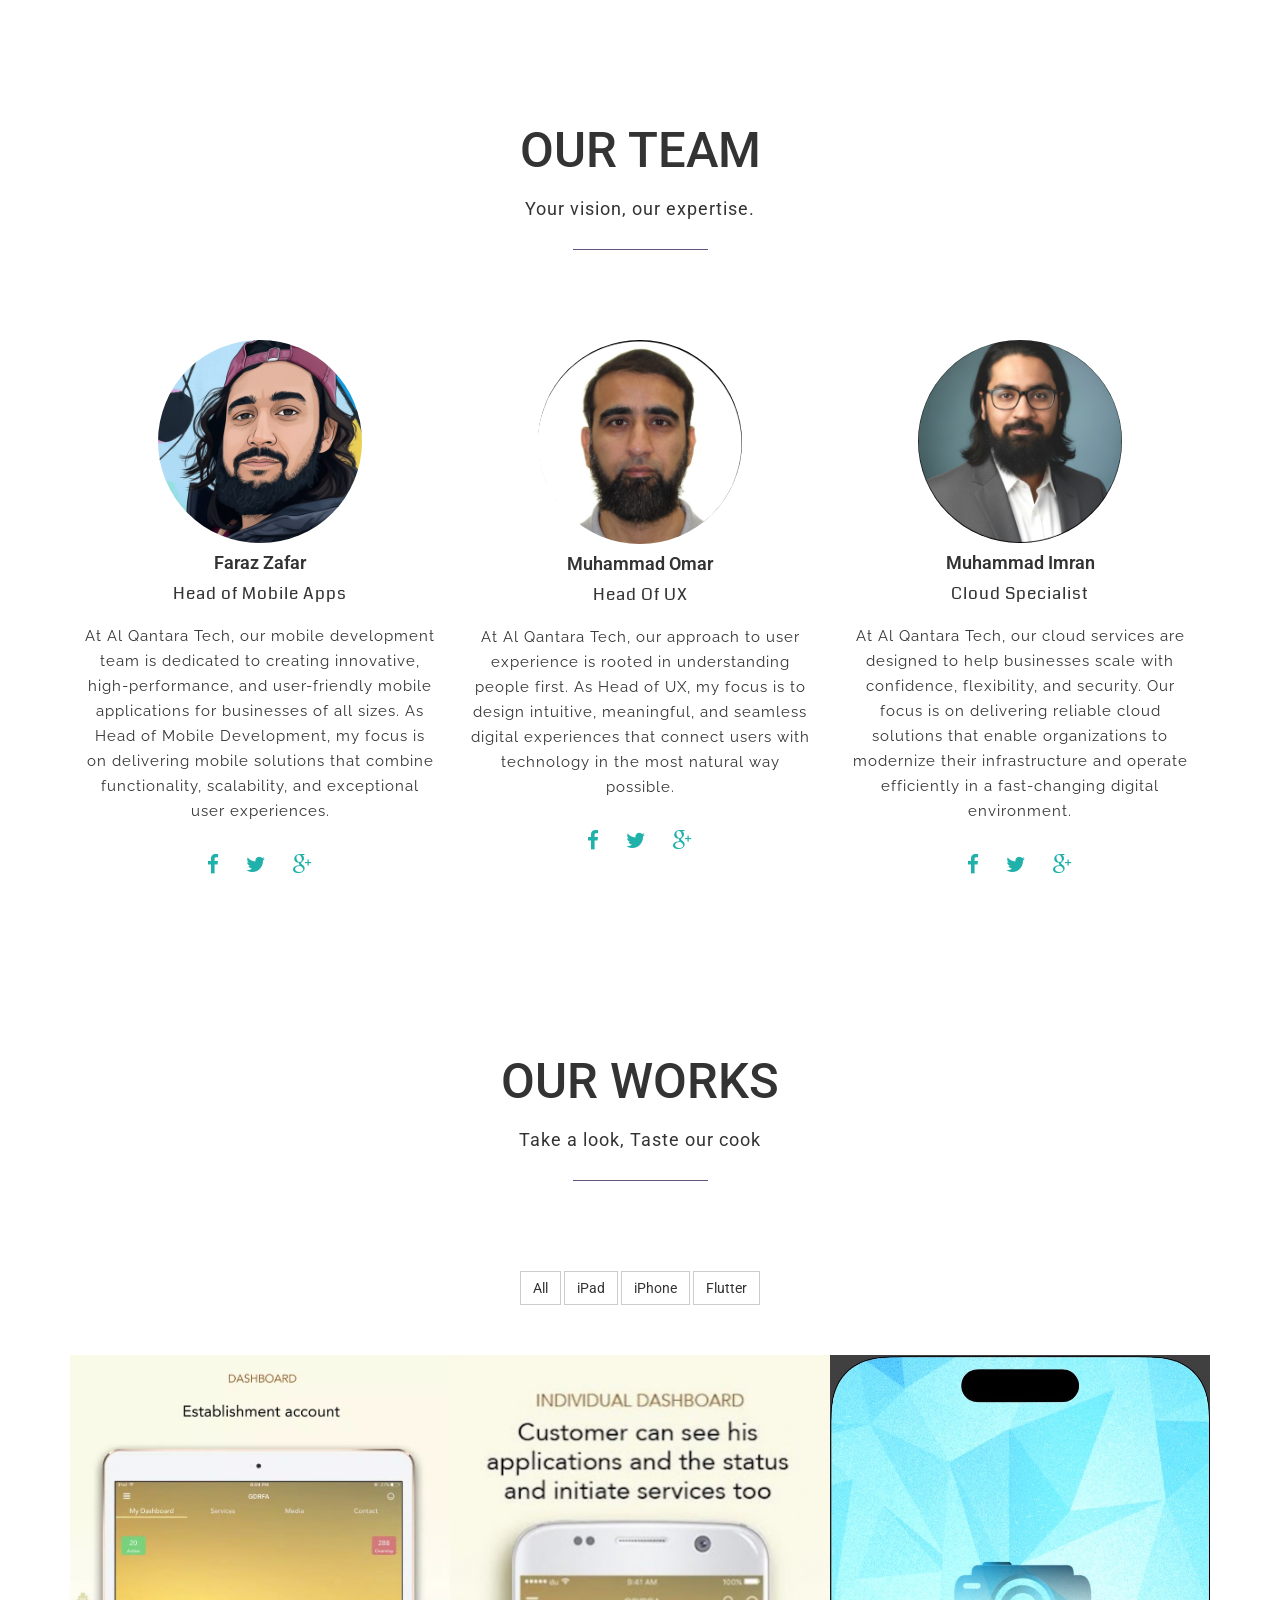
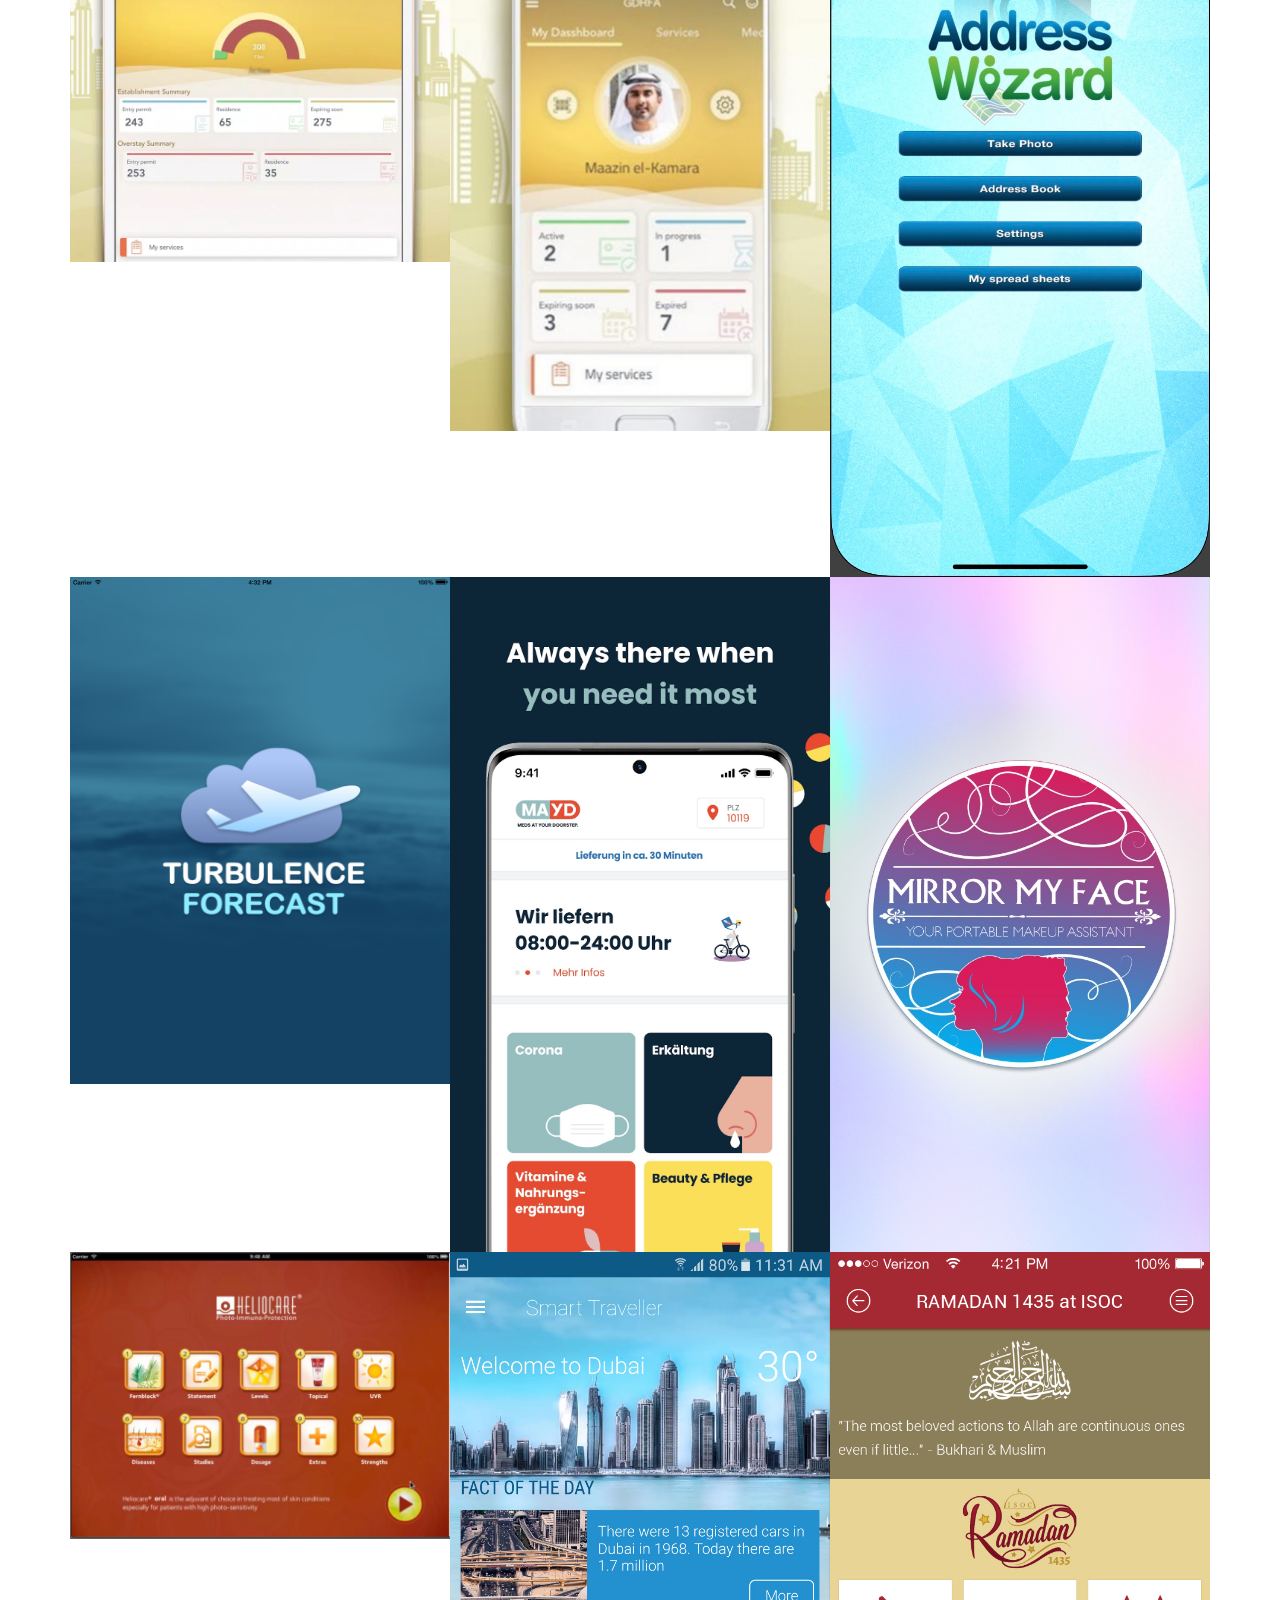
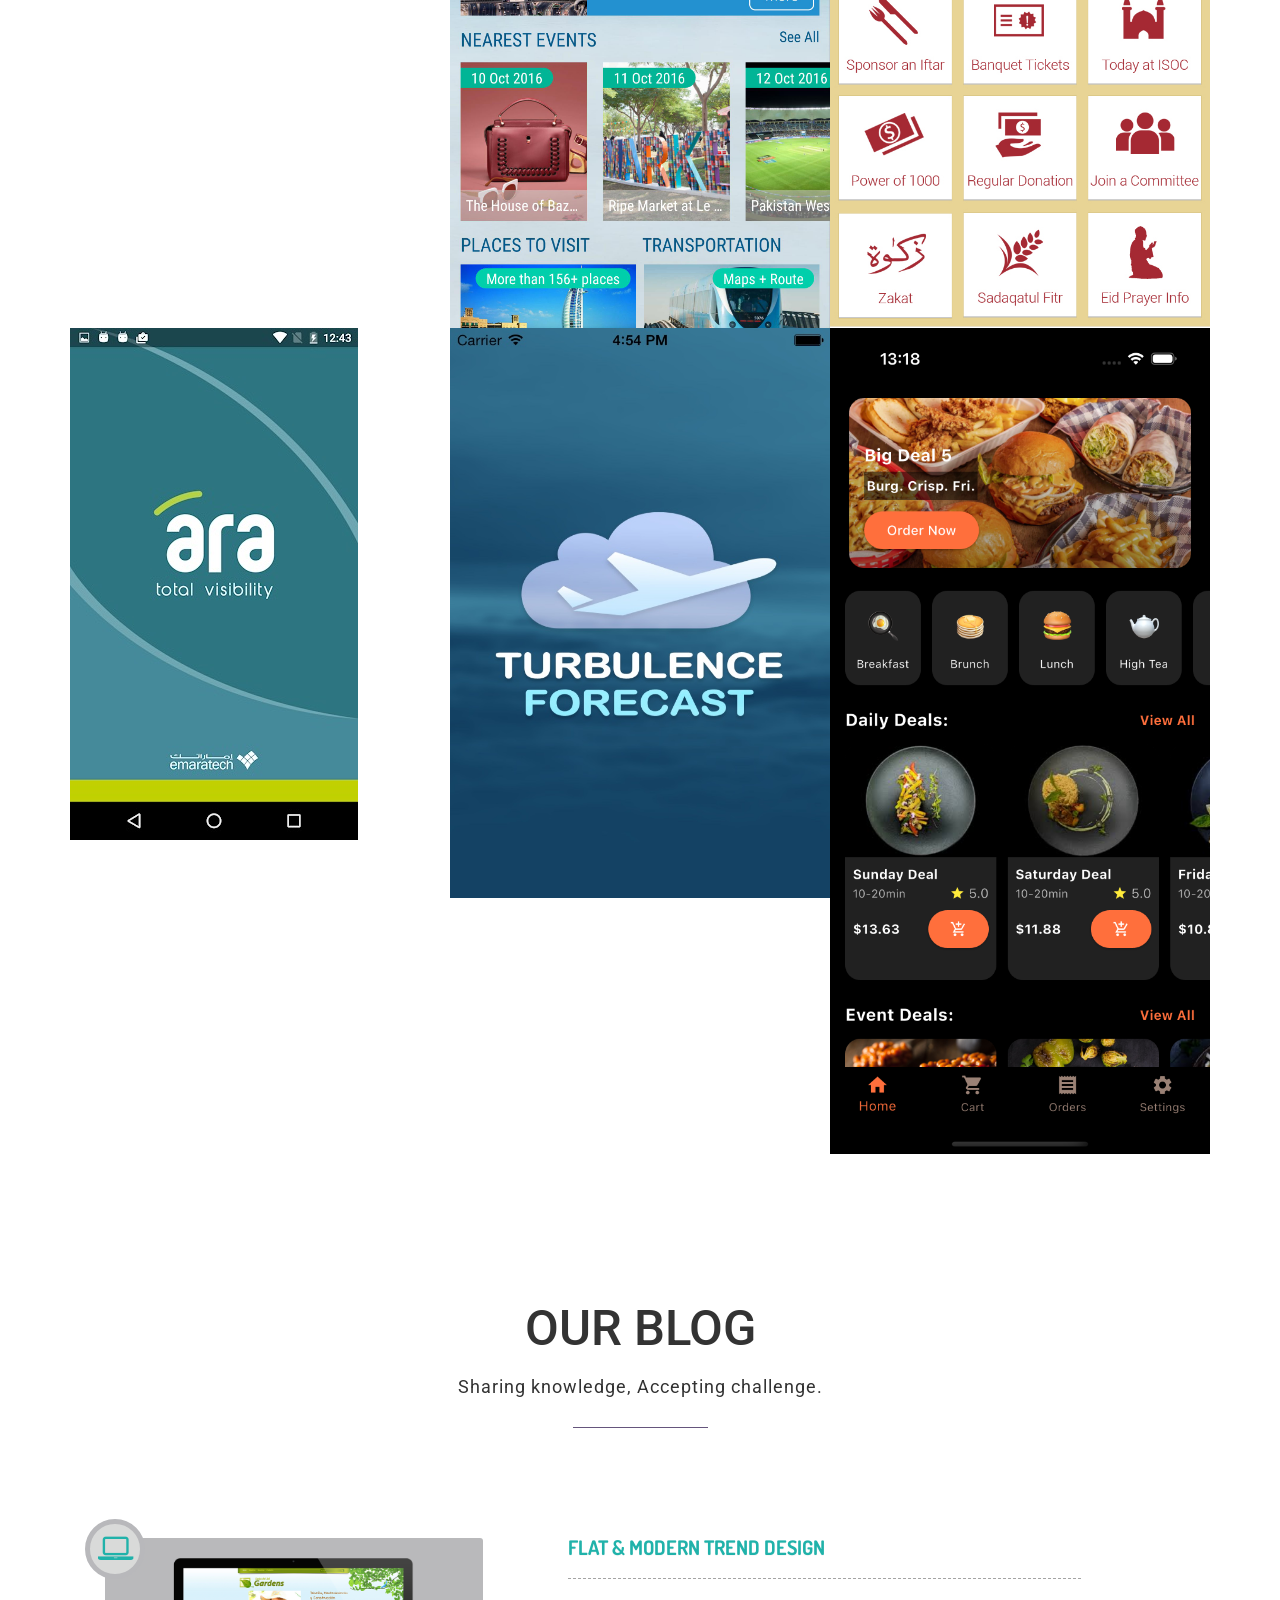
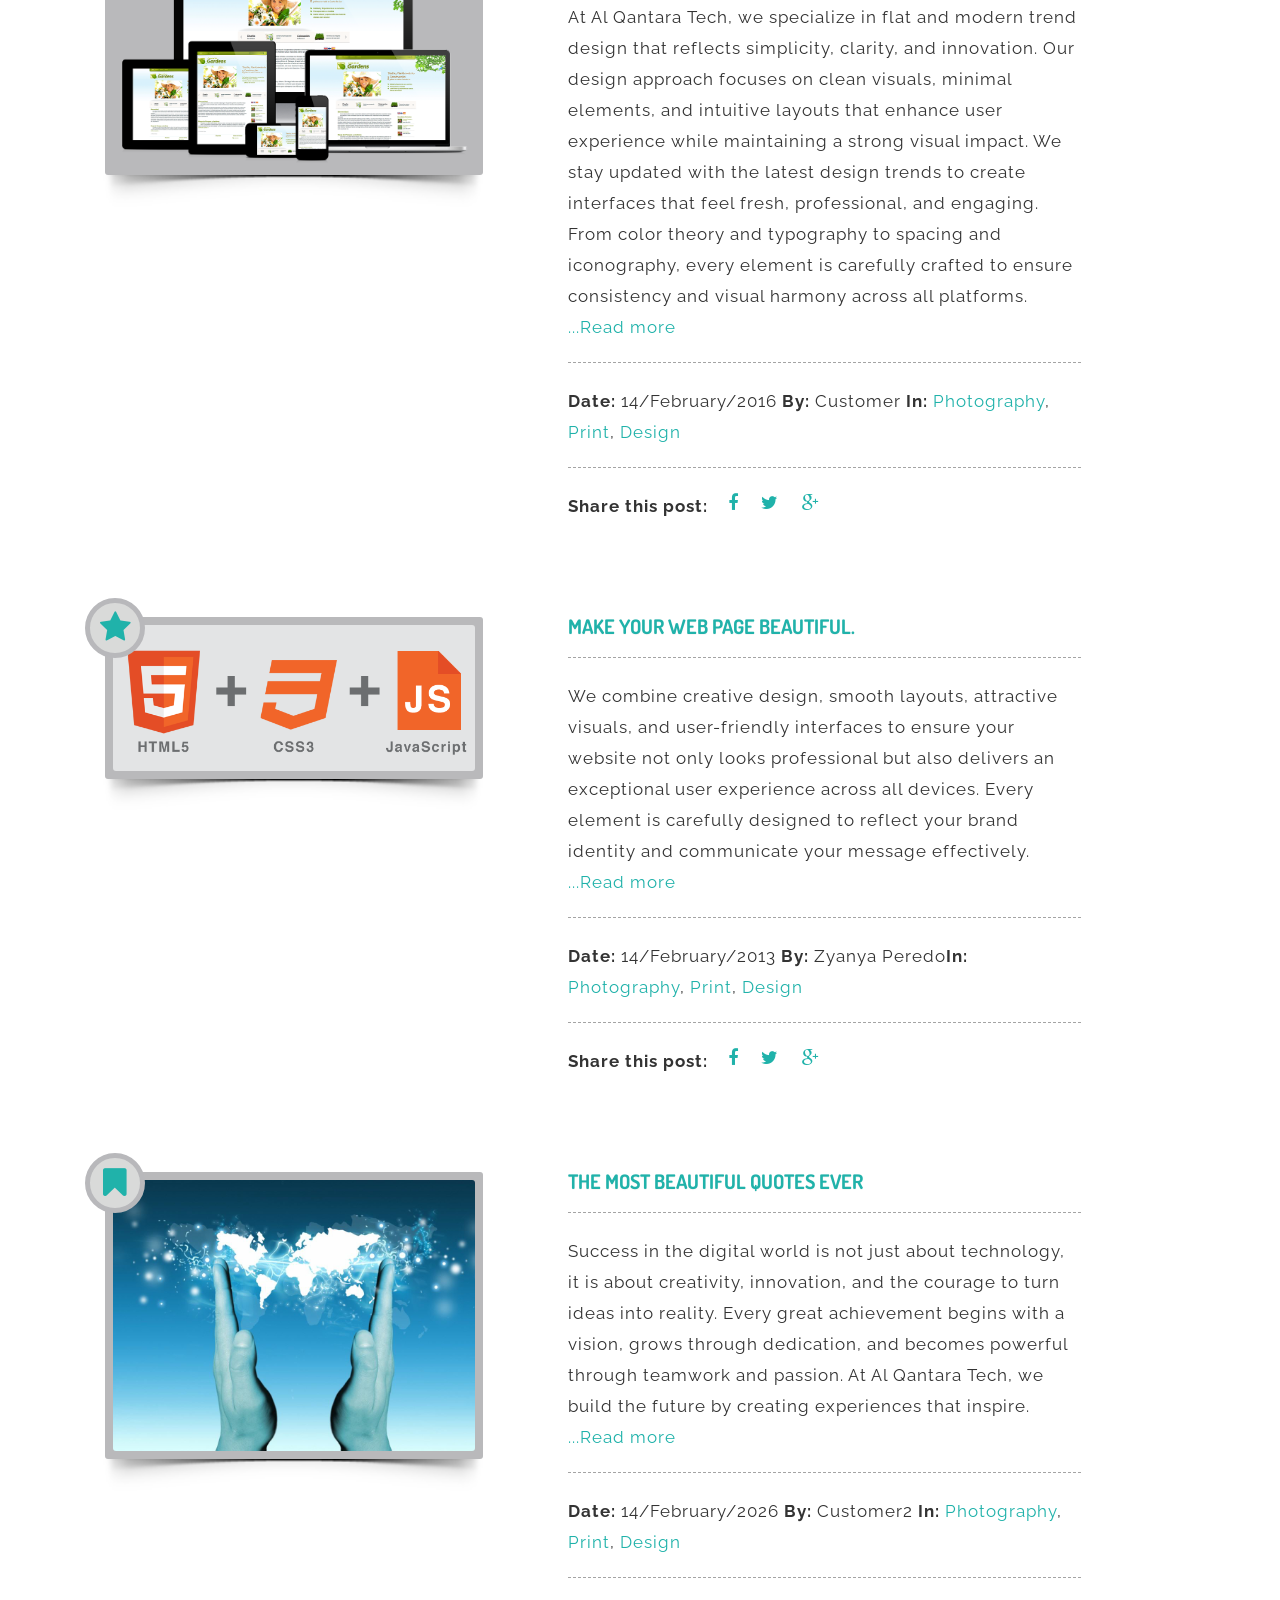
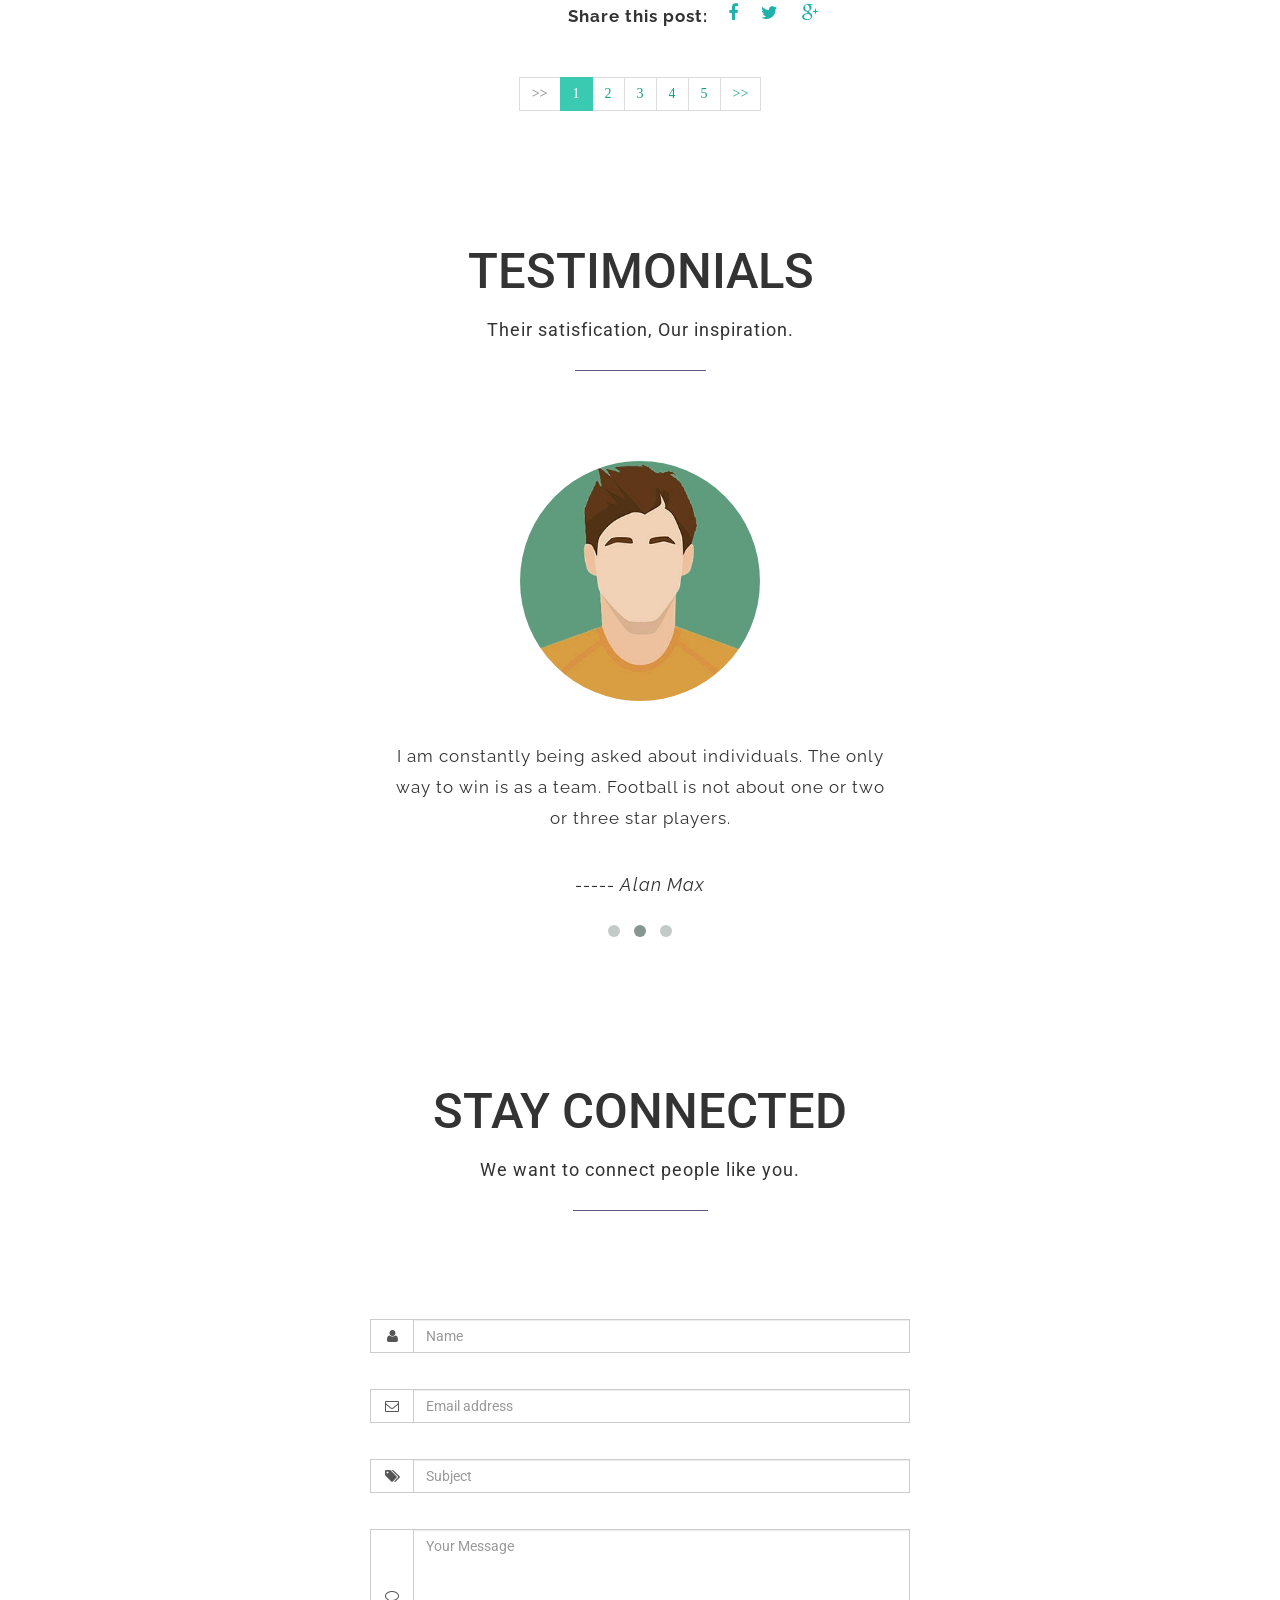
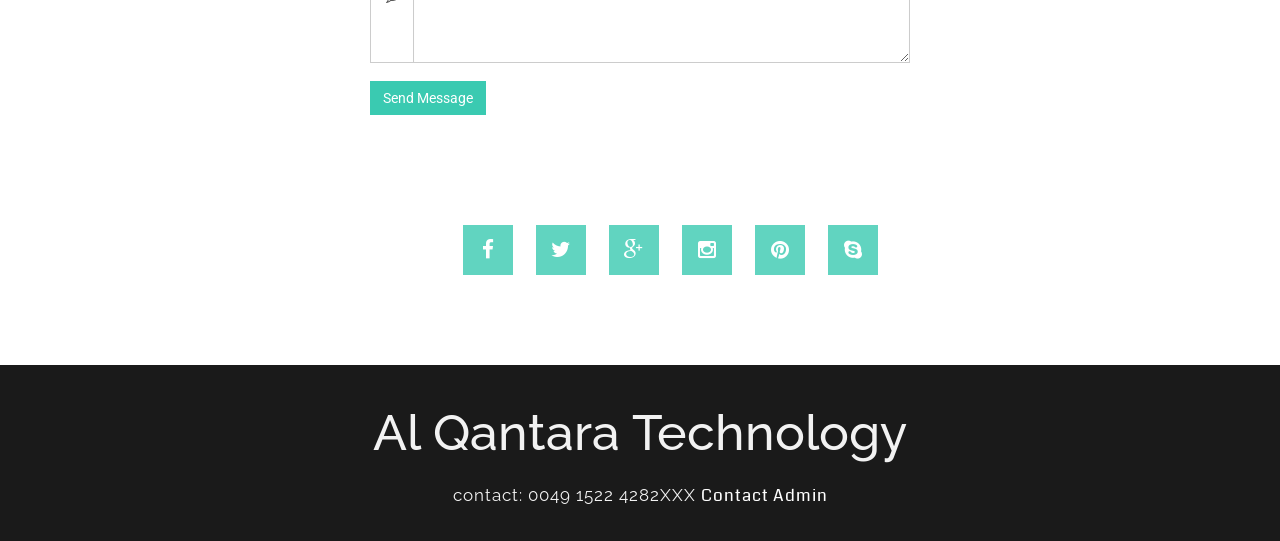
==== commit d7885de0: "Al Qantara - Mobile App" ====
--- a/index.html
+++ b/index.html
@@ -273,11 +273,12 @@
 							</div>
 						</div>
 						<h4 class="wow animated fadeInUp" data-wow-delay="0.2s">Faraz Zafar</h4>
-						<p class="member-title wow animated fadeIn" data-wow-delay="0.3s">CEO</p>
+						<p class="member-title wow animated fadeIn" data-wow-delay="0.3s">Head of Mobile Apps</p>
 						<p class="team-member-description wow animated fadeIn" data-wow-delay="0.4s">At Al Qantara Tech,
-							our vision is to build innovative digital solutions that empower businesses to grow in an
-							increasingly connected world. As CEO, I am committed to driving excellence through
-							cutting-edge technology, strategic thinking, and a strong focus on customer success.</p>
+							our mobile development team is dedicated to creating innovative, high-performance, and
+							user-friendly mobile applications for businesses of all sizes. As Head of Mobile
+							Development, my focus is on delivering mobile solutions that combine functionality,
+							scalability, and exceptional user experiences.</p>
 						<div class="row text-center wow animated fadeInDown" data-wow-delay="0.5s">
 							<div class="team-member-contact">
 								<a href="#" data-toggle="tooltip" title="Contact with Facebook" class="team-facebook">
